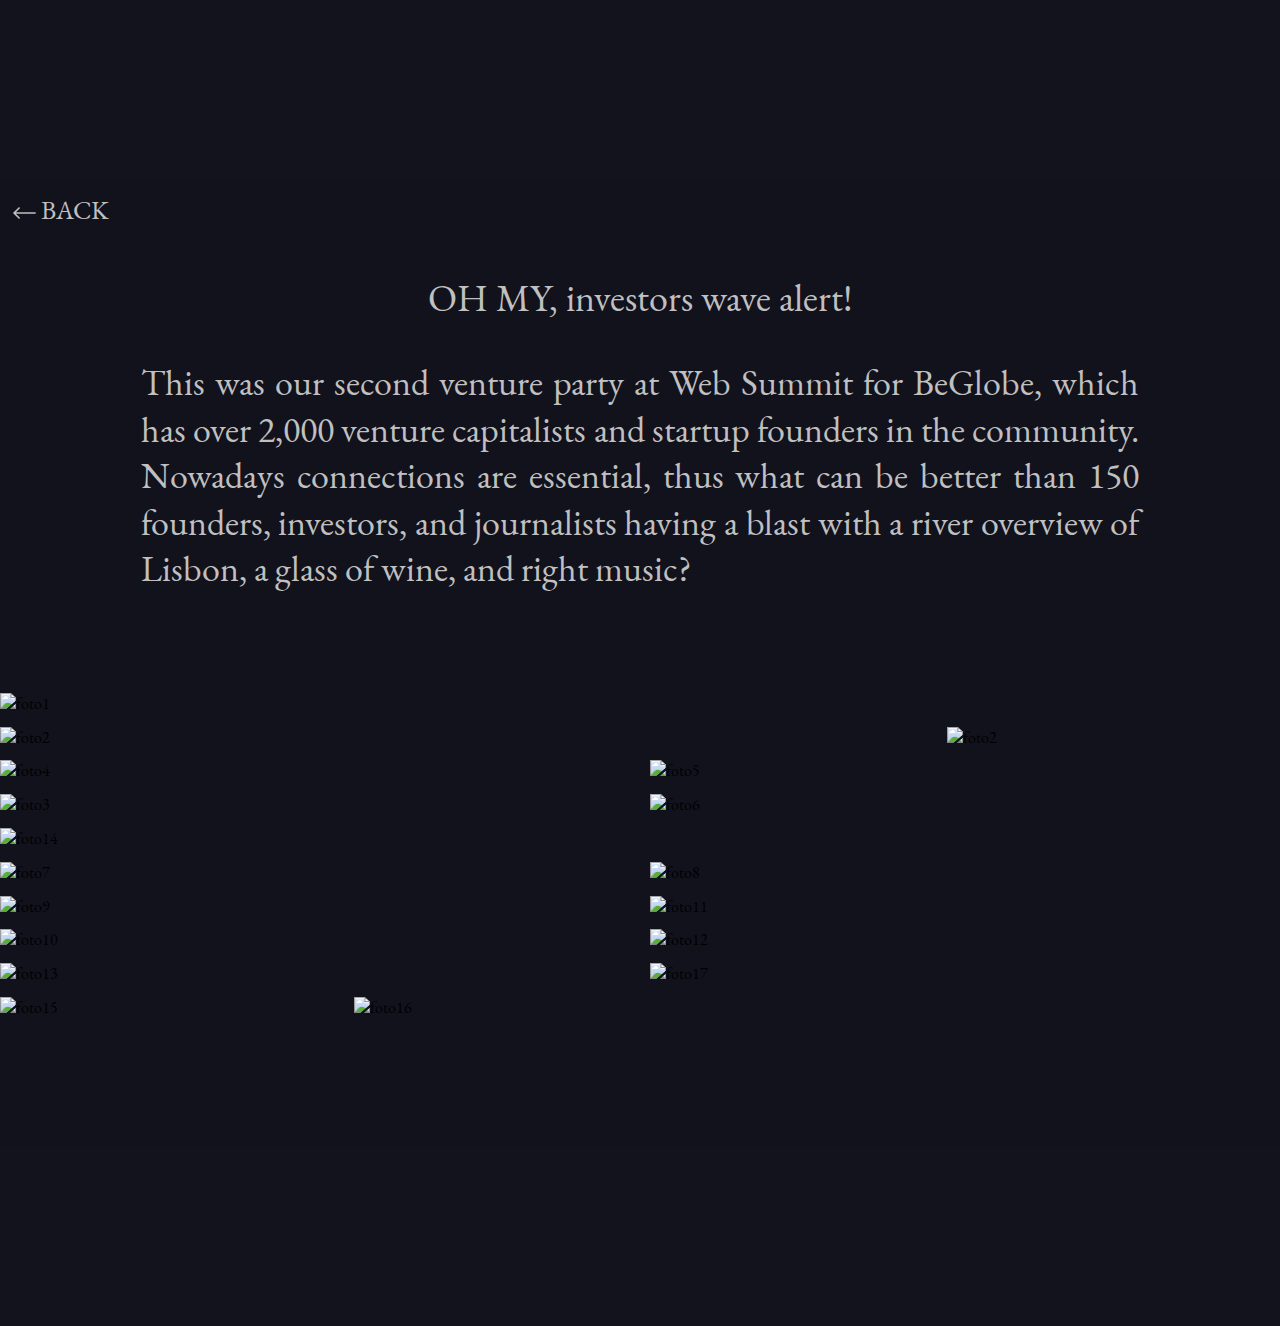
==== be_globe_party/index.html @ 2ee6080d "Beglobe page" ====
<!DOCTYPE html>
<html lang="en">

<head>
    <meta charset="UTF-8">
    <meta http-equiv="X-UA-Compatible" content="IE=edge">
    <meta name="viewport" content="width=device-width, initial-scale=1.0">
    <link rel="stylesheet" href="../assets/styles/normalize.css">
    <link rel="stylesheet" href="../assets/styles/index.css">
    <title>Be Globe Yacht Party</title>
</head>

<body class="beglobe__page">
    <header class="header">
    </header>
    <div class="arrow-back">
        <a class="arrow-back__link" href="../index.html">
            <img class="arrow-back__pic" src="/assets/images/arrow_back.svg" alt="arrowBack"> BACK</a>
    </div>
    <div class="beglobe__text">
        <p class="beglobe__heading">
            OH MY, investors wave alert!
        </p>
        <p class="beglobe__desc">
            This was our second venture party at Web Summit for BeGlobe, which has over 2,000 venture capitalists and
            startup founders in the community. Nowadays connections are essential, thus what can be better than 150
            founders, investors, and journalists having a blast with a river overview of Lisbon, a glass of wine, and
            right music?

        </p>
    </div>

    <div class="beglobe-images">
        <figure class="beglobe-images__one"> <img src="/assets/images/be_globe/2546.jpg" alt="foto1"> </figure>
        <figure class="beglobe-images__nineteen"> <img src="/assets/images/be_globe/2551.jpg" alt=" foto2"> </figure>
        <figure class="beglobe-images__two"> <img src="/assets/images/be_globe/2565.jpg" alt="foto2"> </figure>
        <figure class="beglobe-images__four"><img src="/assets/images/be_globe/2582.jpg" alt="foto4"></figure>
        <figure class="beglobe-images__five"><img src="/assets/images/be_globe/2583.jpg" alt="foto5"></figure>
        <figure class="beglobe-images__three"><img src="/assets/images/be_globe/2567.jpg" alt="foto3"></figure>
        <figure class="beglobe-images__six"><img src="/assets/images/be_globe/2589.jpg" alt="foto6"></figure>
        <figure class="beglobe-images__fourteen"><img src="/assets/images/be_globe/2784.jpg" alt="foto14"></figure>
        <figure class="beglobe-images__seven"><img src="/assets/images/be_globe/2611.jpg" alt="foto7"></figure>
        <figure class="beglobe-images__eight"><img src="/assets/images/be_globe/2696.jpg" alt="foto8"></figure>
        <figure class="beglobe-images__nine"><img src="/assets/images/be_globe/2703.jpg" alt="foto9"></figure>
        <figure class="beglobe-images__eleven"><img src="/assets/images/be_globe/2716.jpg" alt="foto11"></figure>
        <figure class="beglobe-images__ten"><img src="/assets/images/be_globe/2711.jpg" alt="foto10"></figure>
        <figure class="beglobe-images__twelve"><img src="/assets/images/be_globe/2745.jpg" alt="foto12"></figure>
        <figure class="beglobe-images__thirteen"><img src="/assets/images/be_globe/2755.jpg" alt="foto13"></figure>
        <figure class="beglobe-images__seventeen"><img src="/assets/images/be_globe/2879.jpg" alt="foto17"></figure>
        <figure class="beglobe-images__fifteen"><img src="/assets/images/be_globe/2789.jpg" alt="foto15"></figure>
        <figure class="beglobe-images__sixteen"><img src="/assets/images/be_globe/2812.jpg" alt="foto16"></figure>
    </div>
    <footer class="footer">
    </footer>
</body>

</html>
---- assets/styles/index.css ----
@charset "UTF-8";
@font-face {
  font-family: "EB Garamond";
  src: url("../fonts/EBGaramond-Regular.woff2"), url("../fonts/EBGaramond-Regular.woff");
  font-weight: 400;
  font-style: normal;
  font-display: swap;
}
@font-face {
  font-family: "EB Garamond";
  src: url("../fonts/EBGaramond-Medium.woff2"), url("../fonts/EBGaramond-Medium.woff");
  font-weight: 500;
  font-style: normal;
  font-display: swap;
}
@font-face {
  font-family: "EB Garamond";
  src: url("../fonts/EBGaramond-Bold.woff2"), url("../fonts/EBGaramond-Bold.woff");
  font-weight: 700;
  font-style: normal;
  font-display: swap;
}
@font-face {
  font-family: "EB Garamond";
  src: url("../fonts/EBGaramond-SemiBold.woff2"), url("../fonts/EBGaramond-SemiBold.woff");
  font-weight: 600;
  font-style: normal;
  font-display: swap;
}
@font-face {
  font-family: "PF Garamond Text";
  src: url("../fonts/PFGaramondTextLight.woff2"), url("../fonts/PFGaramondTextLight.woff");
  font-weight: 300;
  font-style: normal;
  font-display: swap;
}
.page {
  margin: 0;
  padding: 0;
  max-width: 100%;
}

* {
  font-family: "EB Garamond";
}

html {
  scroll-behavior: smooth;
}

.header {
  position: relative;
  max-width: 100%;
  height: 20vh;
  display: flex;
  justify-content: space-between;
  align-items: center;
  background: #13131E;
  padding: 0 15px;
  transition: 0.3s;
}

.logo a {
  display: block;
}

.logo a img {
  display: block;
  width: 75%;
  height: 95%;
}

.menu {
  display: flex;
  justify-content: center;
  flex-direction: rcw;
  align-items: center;
  z-index: 3;
  transition: 0.5s;
}

.menu li {
  list-style-type: none;
}

.menu li a {
  color: #C0C0C0;
  text-decoration: none;
  display: block;
  padding: 1px 25px;
  font-size: 3vw;
  background: linear-gradient(#C0C0C0 0 0) 0 100%/var(--t, 0) 2px no-repeat;
  transition: 0.5s;
}

.menu li a:hover {
  --t: 100%;
}

.hamburger {
  position: relative;
  width: 30px;
  height: 4px;
  background: #C0C0C0;
  cursor: pointer;
  z-index: 8;
  transition: 0.3s;
}

.hamburger:before,
.hamburger:after {
  content: "";
  position: absolute;
  height: 4px;
  right: 0;
  background: #C0C0C0;
  transition: 0.3s;
}

.hamburger:before {
  top: -10px;
  width: 20px;
}

.hamburger:after {
  top: 10px;
  width: 20px;
}

.toggle-menu {
  position: absolute;
  width: 30%;
  height: 10vh;
  z-index: 9;
  cursor: pointer;
  opacity: 1;
}

.hamburger,
.toggle-menu {
  display: none;
  /*убрали гамбургер*/
}

.navigation input:checked ~ .hamburger {
  background: transparent;
}

.navigation input:checked ~ .hamburger:before {
  top: 0;
  transform: rotate(-45deg);
  width: 30px; /*размер крестика*/
}

.navigation input:checked ~ .hamburger:after {
  top: 0;
  transform: rotate(45deg);
  width: 30px; /*размер крестика*/
}

.navigation input:checked ~ .menu {
  right: 0;
}

@media screen and (max-width: 1200px) {
  .hamburger,
  .toggle-menu {
    display: block;
    /*убрали гамбургер*/
  }
  .header {
    padding: 10px 30px;
  }
  .logo a img {
    display: block;
    width: 60%;
    height: 80%;
  }
  .menu {
    flex-direction: column;
    position: fixed;
    top: 10vh;
    right: -500px;
    top: 0px; /*опускаем подложку меню вниз на высоту хедера*/
    background: #13131E;
    width: 40%;
    height: 100vh;
  }
  .menu li {
    width: 100%;
  }
  .menu li a,
  .menu li a:hover {
    color: #C0C0C0;
    text-decoration: none;
    display: block;
    padding: 5px 25px;
    margin: 3vh;
    font-size: 4.5vw;
    background: linear-gradient(#C0C0C0 0 0) 0 100%/var(--t, 0) 2px no-repeat;
    transition: 0.3s;
  }
  .menu li a {
    color: #C0C0C0;
    text-decoration: none;
    display: block;
    padding: 1px 25px;
    font-size: 3vw;
    background: linear-gradient(#C0C0C0 0 0) 0 100%/var(--t, 0) 2px no-repeat;
    transition: 0.5s;
  }
  .menu li a:hover {
    --t: 100%;
  }
}
.content {
  background-color: #12121D;
  display: grid;
  grid-template-areas: "content__picture" "content__text";
  grid-template-columns: 50% 50%;
  grid-template-rows: 99%;
}

.content__text {
  color: #C0C0C0;
  text-align: center;
  padding-top: 10%;
  background-image: url(../images/backgroundlines.png);
  background-size: cover;
  background-repeat: no-repeat;
  padding: 0 9% 0 9%;
}

.photo_me {
  width: 100%;
}

.text-title {
  font-family: "PF Garamond Text";
  font-size: 3.5vw;
}

.text-desc {
  font-size: 2vw;
}

.text-desc_about-me_first {
  font-weight: 500;
}

.text-desc_about-me_third {
  font-weight: 700;
}

.text-desc_about-me_second {
  font-weight: 300;
}

@media screen and (min-width: 320px) and (max-width: 767px) {
  .content {
    background-color: #12121D;
    display: grid;
    grid-template-areas: "content__picture" "content__text";
    grid-template-columns: 100vw;
    grid-template-rows: repeat(2, 1fr);
  }
  .content__text {
    max-height: max-content;
  }
  .text-title {
    font-size: 10vw;
  }
  .text-desc_about-me {
    font-size: 4.2vw;
  }
  .text-title_about-me {
    margin-bottom: 7%;
  }
}
.gallery {
  background-color: black;
  text-align: center;
  width: 100%;
}

.gallery-content__title {
  color: #C0C0C0;
  font-style: normal;
  font-weight: 400;
  font-size: 3.5vw;
  line-height: 30%;
  margin: 0px;
  padding-top: 10%;
  padding-bottom: 6%;
}

.gallery-content {
  display: grid;
  width: 96%;
  height: 90%;
  margin-left: 10px;
  margin-right: 10px;
  gap: 10px;
  grid-template-columns: 35% 15% 15% 35%;
  grid-template-rows: 11% 7% 5% 6% 11% 16% 16% 15%;
}

.gallery-content__pic1 {
  grid-column: 1/2;
  grid-row: 1/2;
  width: 100%;
  height: 100%;
}

.gallery-content__pic2 {
  grid-column: 2/5;
  grid-row: 1/3;
  width: 100%;
  height: 100%;
}

.gallery-content__pic3 {
  grid-column: 1/2;
  grid-row: 2/5;
  width: 100%;
  height: 100%;
}

.gallery-content__pic4 {
  grid-column: 2/5;
  grid-row: 3/6;
  width: 100%;
  height: 100%;
}

.gallery-content__pic5 {
  grid-column: 1/2;
  grid-row: 5/6;
  width: 100%;
  height: 100%;
}

.gallery-content__pic6 {
  grid-column: 1/3;
  grid-row: 6/7;
  width: 100%;
  height: 100%;
}

.gallery-content__pic7 {
  grid-column: 3/5;
  grid-row: 6/7;
  width: 100%;
  height: 100%;
}

.gallery-content__pic8 {
  grid-column: 1/5;
  grid-row: 7/8;
  width: 100%;
  height: 100%;
}

.gallery-content__pic9 {
  grid-column: 1/2;
  grid-row: 8/9;
  width: 100%;
  height: 100%;
}

.gallery-content__pic10 {
  grid-column: 2/4;
  grid-row: 8/9;
  width: 100%;
  height: 100%;
}

.gallery-content__pic11 {
  grid-column: 4/5;
  grid-row: 8/9;
  width: 100%;
  height: 100%;
}

@media screen and (min-width: 320px) and (max-width: 767px) {
  .gallery-content {
    display: grid;
    grid-template-columns: 1fr;
    grid-template-rows: repeat(11, 0.5fr);
  }
  .gallery-content__pic1 {
    grid-column: 1/2;
    grid-row: 1/2;
    width: 100%;
    height: 50%;
  }
  .gallery-content__pic2 {
    grid-column: 1/2;
    grid-row: 2/3;
    width: 100%;
    height: 50%;
  }
  .gallery-content__pic3 {
    grid-column: 1/2;
    grid-row: 3/4;
    width: 100%;
    height: 50%;
  }
  .gallery-content__pic4 {
    grid-column: 1/2;
    grid-row: 4/5;
    width: 100%;
    height: 60%;
  }
  .gallery-content__pic5 {
    grid-column: 1/2;
    grid-row: 5/6;
    width: 100%;
    height: 50%;
  }
  .gallery-content__pic6 {
    grid-column: 1/2;
    grid-row: 6/7;
    width: 100%;
    height: 50%;
  }
  .gallery-content__pic7 {
    grid-column: 1/2;
    grid-row: 8/9;
    width: 100%;
    height: 50%;
  }
  .gallery-content__pic8 {
    grid-column: 1/2;
    grid-row: 9/10;
    width: 100%;
    height: 70%;
  }
  .gallery-content__pic9 {
    grid-column: 1/2;
    grid-row: 10/11;
    width: 100%;
    height: 50%;
  }
  .gallery-content__pic10 {
    grid-column: 1/2;
    grid-row: 11/12;
    width: 100%;
    height: 50%;
  }
  .gallery-content__pic11 {
    grid-column: 1/2;
    grid-row: 12/13;
    width: 100%;
    height: 50%;
  }
}
.reviews {
  display: grid;
  grid-template-rows: 0.1fr 0.7fr 0.1fr;
  background-color: #0C0C16;
  background-size: cover;
}

.reviews__title {
  display: grid;
  text-align: center;
  font-family: "Garamond";
  font-style: normal;
  font-weight: 400;
  font-size: 75px;
  line-height: 84px;
  color: #C0C0C0;
  justify-content: center;
  position: relative;
  padding: 15px;
  max-width: 100%;
  background-size: cover;
}

.reviews__title:after {
  content: " ";
  background: #C0C0C0;
  width: 80%;
  height: 1px;
  bottom: 15px;
  position: absolute;
  margin-left: 10%;
  margin-right: 10%;
  margin-top: 1.5em;
}

.reviews__image {
  background-image: url(/assets/images/m-0081.png);
  background-repeat: no-repeat;
  background-size: cover;
  max-width: 100%;
  background-position: center center;
}

.reviews__brands {
  display: grid;
  grid-template-columns: repeat(auto-fit, minmax(390px, 1fr));
  grid-gap: 30px;
  font-family: "Garamond";
  font-style: normal;
  font-weight: 400;
  font-size: 30px;
  line-height: 35px;
  color: #0C0C16;
  padding: 20px;
  align-items: stretch;
  max-width: 100%;
  object-fit: cover;
  justify-content: space-around;
  position: relative;
  top: -90px;
  padding-bottom: 0;
}

.brand-one {
  background-color: rgba(226, 226, 226, 0.85);
  border-radius: 40px;
  padding: 15px;
  opacity: 0.7;
  display: grid;
  grid-template-rows: 0.1fr 0.3fr;
  text-align: justify;
}

.brand-two {
  background-color: rgba(226, 226, 226, 0.85);
  border-radius: 40px;
  padding: 15px;
  opacity: 0.7;
  display: grid;
  grid-template-rows: 0.1fr 0.3fr;
  text-align: justify;
}

.brand-three {
  background-color: rgba(226, 226, 226, 0.85);
  border-radius: 40px;
  padding: 15px;
  opacity: 0.7;
  display: grid;
  grid-template-rows: 0.1fr 0.3fr;
  text-align: justify;
}

.brand-four {
  background-color: rgba(226, 226, 226, 0.85);
  border-radius: 40px;
  padding: 15px;
  opacity: 0.7;
  display: grid;
  grid-template-rows: 0.1fr 0.3fr;
  text-align: justify;
}

.brand-five {
  background-color: rgba(226, 226, 226, 0.85);
  border-radius: 40px;
  padding: 15px;
  opacity: 0.7;
  display: grid;
  grid-template-rows: 0.1fr 0.3fr;
  text-align: justify;
}

.brand-six {
  background-color: rgba(226, 226, 226, 0.85);
  border-radius: 40px;
  padding: 15px;
  opacity: 0.7;
  display: grid;
  grid-template-rows: 0.1fr 0.3fr;
  text-align: justify;
}

.brand-one__image,
.brand-two__image,
.brand-three__image,
.brand-four__image,
.brand-five__image,
.brand-six__image {
  display: grid;
  justify-content: center;
}

.brand-two__image {
  padding-bottom: 25px;
}

.brand-three__image,
.brand-four__image,
.brand-six__image {
  padding: 30px;
}

.brand-five__image {
  padding: 25px;
  font-family: "EB Garamond";
  color: #0C0C16;
  font-size: 40px;
}

@media screen and (min-width: 320px) and (max-width: 767px) {
  .reviews {
    display: grid;
    grid-template-columns: auto;
    grid-template-rows: 1fr 8fr;
    background-color: #0D0E1A;
    background-size: cover;
  }
  .reviews__image {
    display: none;
  }
  .reviews__title {
    display: grid;
    text-align: center;
    font-family: "Garamond";
    font-style: normal;
    font-weight: 400;
    font-size: 40px;
    line-height: 30px;
    color: #C0C0C0;
    justify-content: center;
  }
  .reviews__title:after {
    display: none;
  }
  .reviews__brands {
    display: grid;
    grid-template-columns: repeat(auto-fit, auto);
    grid-gap: 20px;
    font-family: "Garamond";
    font-style: normal;
    font-weight: 400;
    font-size: 20px;
    line-height: 30px;
    color: #000000;
  }
  .brand-five__image {
    padding: 25px;
    font-family: "EB Garamond";
    color: #0C0C16;
    font-size: 25px;
  }
}
.contacts {
  background: url("../images/contacts_fon.png");
  background-size: cover;
  background-repeat: no-repeat;
  display: flex;
  flex-direction: column;
  color: #C0C0C0;
  font-size: 2vw;
  text-align: center;
  padding: 2%;
  height: 30%;
}

.contacts_text p1 {
  font-family: "PF Garamond Text";
  font-size: 4vw;
  color: #f7f0f0;
}

.contacts_text p2 {
  font-family: "PF Garamond Text";
  font-size: 2vw;
  color: #f7f0f0;
  padding: 10 10% 10 10%;
}

.contacts_social_link img {
  width: 35px;
  height: 35px;
  color: #f7f0f0;
  margin: 1%;
}

@media screen and (min-width: 320px) and (max-width: 767px) {
  .content {
    background: url("../images/contacts_fon.png");
    background-size: cover;
    background-repeat: no-repeat;
    display: flex;
    flex-direction: column;
    color: #C0C0C0;
    font-size: 2vw;
    text-align: center;
    padding-top: 1%;
  }
  .content__text {
    max-height: max-content;
  }
  .contacts_text p1 {
    font-family: "PF Garamond Text";
    font-size: 4vw;
    color: #f7f0f0;
  }
  .contacts_text p2 {
    font-family: "PF Garamond Text";
    font-size: 2vw;
    color: #f7f0f0;
    padding: 10 10% 10 10%;
  }
}
html {
  scroll-behavior: smooth;
}

.footer {
  position: relative;
  max-width: 100vw;
  height: 20vh;
  background-color: #13131E;
  display: flex;
  flex-direction: row;
  align-items: center;
  justify-content: space-between;
}

.logo_footer img {
  display: flex;
  width: 75%;
  height: 95%;
}

.back_to_top img {
  display: flex;
  width: 75%;
  height: 95%;
}

.back_to_top a span {
  cursor: pointer;
}

.page-private-investor-club {
  margin: 0;
  padding: 0;
  max-width: 100%;
  background-color: #12121D;
}

.gallery-private-investor-club__item {
  margin: 0;
  padding: 0;
}

.gallery-private-investor-club__img {
  width: 100%;
  height: 100%;
  object-fit: cover;
}

.gallery-private-investor-club {
  display: grid;
  grid-template-columns: repeat(8, 1fr);
  grid-template-rows: repeat(35, 10vw);
  grid-gap: 0.6vw;
}

.gallery-private-investor-club__item--1 {
  grid-column: 1/span 4;
  grid-row: 1/span 3;
}

.gallery-private-investor-club__item--2 {
  grid-column: 5/span 4;
  grid-row: 1/span 3;
}

.gallery-private-investor-club__item--3 {
  grid-column: 1/span 3;
  grid-row: 4/span 3;
}

.gallery-private-investor-club__item--4 {
  grid-column: 4/span 5;
  grid-row: 4/span 3;
}

.gallery-private-investor-club__item--5 {
  grid-column: 1/span 5;
  grid-row: 7/span 3;
}

.gallery-private-investor-club__item--6 {
  grid-column: 6/span 3;
  grid-row: 7/span 3;
}

.gallery-private-investor-club__item--7 {
  grid-column: 1/span 6;
  grid-row: 10/span 3;
}

.gallery-private-investor-club__item--8 {
  grid-column: 7/span 2;
  grid-row: 10/span 3;
}

.gallery-private-investor-club__item--9 {
  grid-column: 1/span 3;
  grid-row: 13/span 3;
}

.gallery-private-investor-club__item--10 {
  grid-column: 4/span 5;
  grid-row: 13/span 3;
}

.gallery-private-investor-club__item--11 {
  grid-column: 1/span 5;
  grid-row: 16/span 3;
}

.gallery-private-investor-club__item--12 {
  grid-column: 6/span 3;
  grid-row: 16/span 6;
}

.gallery-private-investor-club__item--13 {
  grid-column: 1/span 5;
  grid-row: 19/span 3;
}

.gallery-private-investor-club__item--14 {
  grid-column: 1/span 3;
  grid-row: 22/span 6;
}

.gallery-private-investor-club__item--15 {
  grid-column: 4/span 5;
  grid-row: 22/span 3;
}

.gallery-private-investor-club__item--16 {
  grid-column: 4/span 5;
  grid-row: 25/span 3;
}

.gallery-private-investor-club__item--17 {
  grid-column: 1/span 2;
  grid-row: 28/span 5;
}

.gallery-private-investor-club__item--18 {
  grid-column: 3/span 2;
  grid-row: 28/span 5;
}

.gallery-private-investor-club__item--19 {
  grid-column: 3/span 2;
  grid-row: 28/span 5;
}

.gallery-private-investor-club__item--20 {
  grid-column: 3/span 2;
  grid-row: 28/span 5;
}

.gallery-private-investor-club__item--21 {
  grid-column: 3/span 2;
  grid-row: 28/span 5;
}

.gallery-private-investor-club__item--22 {
  grid-column: 3/span 2;
  grid-row: 28/span 5;
}

.gallery-private-investor-club__item--23 {
  grid-column: 3/span 2;
  grid-row: 28/span 5;
}

.gallery-private-investor-club__item--24 {
  grid-column: 3/span 2;
  grid-row: 28/span 5;
}

.gallery-private-investor-club__item--25 {
  grid-column: 3/span 2;
  grid-row: 28/span 5;
}

.page-private-investor-club__text {
  font-family: "EB Garamond";
  font-size: 3vw;
  text-align: center;
  color: #C0C0C0;
}

.page-private-investor-club_first {
  font-size: 2.8vw;
  padding: 0 11% 0 11%;
}

.page-private-investor-club__desc_last {
  font-size: 2.8vw;
  padding: 0 11% 5% 11%;
  line-height: 130%;
}

@media screen and (min-width: 320px) and (max-width: 600px) {
  .gallery-private-investor-club {
    display: grid;
    grid-template-columns: 100vw;
    grid-template-rows: repeat(21, auto);
    grid-gap: 0.8vw;
  }
  .gallery-private-investor-club__item {
    grid-column: 1/auto;
    grid-row: auto;
  }
  .arrow-back__link {
    font-size: 2vw;
  }
  .page-private-investor-club__desc {
    font-size: 4.5vw;
    line-height: 140%;
  }
  .page-private-investor-club__text {
    font-size: 5.5vw;
  }
}
.page-alphamundi {
  margin: 0;
  padding: 0;
  max-width: 100%;
  background-color: #12121D;
}

.gallery-alphamundi__item {
  margin: 0;
  padding: 0;
}

.gallery-alphamundi__img {
  width: 100%;
  height: 100%;
  object-fit: cover;
}

.gallery-alphamundi {
  display: grid;
  grid-template-columns: repeat(8, 1fr);
  grid-template-rows: repeat(30, 10vw);
  grid-gap: 0.6vw;
}

.gallery-alphamundi__item--1 {
  grid-column: 1/span 8;
  grid-row: 1/span 3;
}

.gallery-alphamundi__item--2 {
  grid-column: 1/span 4;
  grid-row: 4/span 4;
}

.gallery-alphamundi__item--3 {
  grid-column: 5/span 4;
  grid-row: 4/span 4;
}

.gallery-alphamundi__item--4 {
  grid-column: 1/span 5;
  grid-row: 8/span 3;
}

.gallery-alphamundi__item--5 {
  grid-column: 6/span 3;
  grid-row: 8/span 3;
}

.gallery-alphamundi__item--6 {
  grid-column: 1/span 4;
  grid-row: 11/span 4;
}

.gallery-alphamundi__item--7 {
  grid-column: 5/span 4;
  grid-row: 11/span 4;
}

.gallery-alphamundi__item--8 {
  grid-column: 1/span 5;
  grid-row: 15/span 3;
}

.gallery-alphamundi__item--9 {
  grid-column: 6/span 3;
  grid-row: 15/span 3;
}

.gallery-alphamundi__item--10 {
  grid-column: 1/span 4;
  grid-row: 18/span 3;
}

.gallery-alphamundi__item--11 {
  grid-column: 5/span 4;
  grid-row: 18/span 3;
}

.gallery-alphamundi__item--12 {
  grid-column: 1/span 4;
  grid-row: 21/span 3;
}

.gallery-alphamundi__item--13 {
  grid-column: 5/span 4;
  grid-row: 21/span 3;
}

.gallery-alphamundi__item--14 {
  grid-column: 1/span 4;
  grid-row: 24/span 3;
}

.gallery-alphamundi__item--15 {
  grid-column: 5/span 4;
  grid-row: 24/span 3;
}

.gallery-alphamundi__item--16 {
  grid-column: 1/span 8;
  grid-row: 27/span 4;
}

.gallery-alphamundi__text {
  font-family: "EB Garamond";
  font-size: 3vw;
  text-align: center;
  color: #C0C0C0;
}

.gallery-alphamundi__desc_first {
  font-size: 2.8vw;
  padding: 0 11% 0 11%;
}

.gallery-alphamundi__desc_last {
  font-size: 2.8vw;
  padding: 0 11% 5% 11%;
  line-height: 130%;
}

@media screen and (min-width: 320px) and (max-width: 480px) {
  .gallery-alphamundi {
    display: grid;
    grid-template-columns: 100%;
    grid-template-rows: repeat(16, auto);
    grid-gap: 0.8vw;
  }
  .gallery-alphamundi__item {
    grid-column: 1/auto;
    grid-row: auto;
  }
  .arrow-back__link {
    font-size: 2vw;
  }
  .gallery-alphamundi__desc {
    font-size: 4.5vw;
    line-height: 140%;
  }
  .gallery-alphamundi__text {
    font-size: 5.5vw;
  }
}
.beglobe__page {
  margin: 0;
  padding: 0;
  max-width: 100%;
  background-color: #12121D;
}

.arrow-back {
  padding: 1% 0 0.5% 1%;
}

.arrow-back__link {
  text-decoration: none;
  color: #C0C0C0;
  cursor: pointer;
  font-size: 2vw;
}
.arrow-back__link:hover {
  color: #F5F5F5;
}

.arrow-back__pic {
  width: 1.8%;
}

.gallery-incentive-dinner__item {
  margin: 0;
  padding: 0;
}

img {
  width: 100%;
  height: 100%;
  object-fit: cover;
}

.beglobe-images {
  display: grid;
  grid-template-columns: repeat(4, auto);
  grid-template-rows: repeat(20, auto);
  grid-gap: 1vw;
}

.beglobe-images__one {
  object-fit: cover;
  grid-column: 1/span 4;
  grid-row: 1/2;
  margin: 0;
  padding: 0;
}

.beglobe-images__nineteen {
  object-fit: cover;
  grid-column: 1/span 3;
  grid-row: 2/3;
  margin: 0;
  padding: 0;
}

.beglobe-images__two {
  object-fit: cover;
  grid-column: 4;
  grid-row: 2/3;
  margin: 0;
  padding: 0;
}

.beglobe-images__four {
  object-fit: cover;
  grid-column: 1/span 2;
  grid-row: 3/4;
  margin: 0;
  padding: 0;
}

.beglobe-images__five {
  object-fit: cover;
  grid-column: 3/span 2;
  margin: 0;
  padding: 0;
}

.beglobe-images__three {
  object-fit: cover;
  grid-column: 1/span 2;
  margin: 0;
  padding: 0;
}

.beglobe-images__six {
  object-fit: cover;
  grid-column: 3/span 2;
  margin: 0;
  padding: 0;
}

.beglobe-images__fourteen {
  object-fit: cover;
  grid-column: 1/span 4;
  margin: 0;
  padding: 0;
}

.beglobe-images__seven {
  object-fit: cover;
  grid-column: 1/span 2;
  margin: 0;
  padding: 0;
}

.beglobe-images__eight {
  object-fit: cover;
  grid-column: 3/span 2;
  margin: 0;
  padding: 0;
}

.beglobe-images__nine {
  object-fit: cover;
  grid-column: 1/span 2;
  margin: 0;
  padding: 0;
}

.beglobe-images__eleven {
  object-fit: cover;
  grid-column: 3/span 2;
  margin: 0;
  padding: 0;
}

.beglobe-images__ten {
  object-fit: cover;
  grid-column: 1/span 2;
  margin: 0;
  padding: 0;
}

.beglobe-images__twelve {
  object-fit: cover;
  grid-column: 3/span 2;
  margin: 0;
  padding: 0;
}

.beglobe-images__fifteen {
  object-fit: cover;
  margin: 0;
  padding: 0;
}

.beglobe-images__sixteen {
  object-fit: cover;
  grid-column: 2/span 3;
  margin: 0;
  padding: 0;
}

.beglobe-images__thirteen {
  object-fit: cover;
  grid-column: 1/span 2;
  margin: 0;
  padding: 0;
}

.beglobe-images__seventeen {
  object-fit: cover;
  grid-column: 3/span 2;
  margin: 0;
  padding: 0;
}

.beglobe__heading {
  font-family: "EB Garamond";
  font-size: 3vw;
  text-align: center;
  color: #C0C0C0;
}

.beglobe__desc {
  font-family: "EB Garamond";
  font-size: 2.8vw;
  padding: 0 11% 5% 11%;
  line-height: 130%;
  color: #C0C0C0;
  text-align: justify;
}

.page-cato {
  margin: 0;
  padding: 0;
  max-width: 100%;
  background-color: #12121D;
}

.gallery-cato__item {
  margin: 0;
  padding: 0;
}

.gallery-cato__img {
  width: 100%;
  height: 100%;
  object-fit: cover;
}

.gallery-cato {
  display: grid;
  grid-template-columns: repeat(8, 1fr);
  grid-template-rows: repeat(34, 10vw);
  grid-gap: 0.6vw;
}

.gallery-cato__item--1 {
  grid-column: 1/span 4;
  grid-row: 1/span 4;
}

.gallery-cato__item--2 {
  grid-column: 5/span 4;
  grid-row: 1/span 4;
}

.gallery-cato__item--3 {
  grid-column: 1/span 3;
  grid-row: 5/span 5;
}

.gallery-cato__item--4 {
  grid-column: 4/span 5;
  grid-row: 5/span 4;
}

.gallery-cato__item--5 {
  grid-column: 1/span 3;
  grid-row: 10/span 4;
}

.gallery-cato__item--6 {
  grid-column: 4/span 5;
  grid-row: 9/span 4;
}

.gallery-cato__item--7 {
  grid-column: 1/span 3;
  grid-row: 14/span 5;
}

.gallery-cato__item--8 {
  grid-column: 4/span 5;
  grid-row: 13/span 4;
}

.gallery-cato__item--9 {
  grid-column: 4/span 5;
  grid-row: 17/span 3;
}

.gallery-cato__item--10 {
  grid-column: 1/span 3;
  grid-row: 19/span 4;
}

.gallery-cato__item--11 {
  grid-column: 4/span 5;
  grid-row: 20/span 3;
}

.gallery-cato__item--12 {
  grid-column: 1/span 8;
  grid-row: 23/span 3;
}

.gallery-cato__item--13 {
  grid-column: 1/span 5;
  grid-row: 26/span 5;
}

.gallery-cato__item--14 {
  grid-column: 6/span 3;
  grid-row: 26/span 5;
}

.gallery-cato__item--15 {
  grid-column: 1/span 3;
  grid-row: 31/span 4;
}

.gallery-cato__item--16 {
  grid-column: 4/span 5;
  grid-row: 31/span 4;
}

.gallery-cato__text {
  font-family: "EB Garamond";
  font-size: 3vw;
  text-align: center;
  color: #C0C0C0;
}

.gallery-cato__desc_first {
  font-size: 2.8vw;
  padding: 0 11% 0 11%;
}

.gallery-cato__desc_last {
  font-size: 2.8vw;
  padding: 0 11% 5% 11%;
  line-height: 130%;
}

@media screen and (min-width: 320px) and (max-width: 480px) {
  .gallery-cato {
    display: grid;
    grid-template-columns: 100%;
    grid-template-rows: repeat(16, auto);
    grid-gap: 0.8vw;
  }
  .gallery-cato__item {
    grid-column: 1/auto;
    grid-row: auto;
  }
  .arrow-back__link {
    font-size: 2vw;
  }
  .gallery-cato__desc {
    font-size: 4.5vw;
    line-height: 140%;
  }
  .gallery-cato__text {
    font-size: 5.5vw;
  }
}
.page-changer-club {
  margin: 0;
  padding: 0;
  max-width: 100%;
  background-color: #12121D;
}

.gallery-changer-club__item {
  margin: 0;
  padding: 0;
}

.gallery-changer-club__img {
  width: 100%;
  height: 100%;
  object-fit: cover;
}

.gallery-changer-club {
  display: grid;
  grid-template-columns: repeat(8, 1fr);
  grid-template-rows: repeat(38, 10vw);
  grid-gap: 0.6vw;
}

.gallery-changer-club__item--1 {
  grid-column: 1/span 5;
  grid-row: 1/span 5;
}

.gallery-changer-club__item--2 {
  grid-column: 6/span 3;
  grid-row: 1/span 5;
}

.gallery-changer-club__item--3 {
  grid-column: 1/span 3;
  grid-row: 6/span 3;
}

.gallery-changer-club__item--4 {
  grid-column: 4/span 5;
  grid-row: 6/span 3;
}

.gallery-changer-club__item--5 {
  grid-column: 1/span 4;
  grid-row: 9/span 3;
}

.gallery-changer-club__item--6 {
  grid-column: 5/span 4;
  grid-row: 9/span 3;
}

.gallery-changer-club__item--7 {
  grid-column: 1/span 3;
  grid-row: 12/span 3;
}

.gallery-changer-club__item--8 {
  grid-column: 4/span 5;
  grid-row: 12/span 3;
}

.gallery-changer-club__item--9 {
  grid-column: 1/span 5;
  grid-row: 15/span 3;
}

.gallery-changer-club__item--10 {
  grid-column: 6/span 3;
  grid-row: 15/span 3;
}

.gallery-changer-club__item--11 {
  grid-column: 1/span 5;
  grid-row: 18/span 3;
}

.gallery-changer-club__item--12 {
  grid-column: 6/span 3;
  grid-row: 18/span 3;
}

.gallery-changer-club__item--13 {
  grid-column: 1/span 3;
  grid-row: 21/span 3;
}

.gallery-changer-club__item--14 {
  grid-column: 4/span 5;
  grid-row: 21/span 3;
}

.gallery-changer-club__item--15 {
  grid-column: 1/span 4;
  grid-row: 24/span 4;
}

.gallery-changer-club__item--16 {
  grid-column: 5/span 4;
  grid-row: 24/span 4;
}

.gallery-changer-club__item--17 {
  grid-column: 1/span 4;
  grid-row: 28/span 4;
}

.gallery-changer-club__item--18 {
  grid-column: 5/span 4;
  grid-row: 28/span 4;
}

.gallery-changer-club__item--19 {
  grid-column: 1/span 8;
  grid-row: 32/span 3;
}

.gallery-changer-club__item--20 {
  grid-column: 1/span 4;
  grid-row: 35/span 4;
}

.gallery-changer-club__item--21 {
  grid-column: 5/span 4;
  grid-row: 35/span 4;
}

.gallery-changer-club__text {
  font-family: "EB Garamond";
  font-size: 3vw;
  text-align: center;
  color: #C0C0C0;
}

.gallery-changer-club__desc_first {
  font-size: 2.8vw;
  padding: 0 11% 0 11%;
}

.gallery-changer-club__desc_last {
  font-size: 2.8vw;
  padding: 0 11% 5% 11%;
  line-height: 130%;
}

@media screen and (min-width: 320px) and (max-width: 480px) {
  .gallery-changer-club {
    display: grid;
    grid-template-columns: 100%;
    grid-template-rows: repeat(21, auto);
    grid-gap: 0.8vw;
  }
  .gallery-changer-club__item {
    grid-column: 1/auto;
    grid-row: auto;
  }
  .arrow-back__link {
    font-size: 2vw;
  }
  .gallery-changer-club__desc {
    font-size: 4.5vw;
    line-height: 140%;
  }
  .gallery-changer-club__text {
    font-size: 5.5vw;
  }
}
.page-deep-tech {
  margin: 0;
  padding: 0;
  max-width: 100%;
  background-color: #12121D;
}

.gallery-deep-tech__item {
  margin: 0;
  padding: 0;
}

.gallery-deep-tech__img {
  width: 100%;
  height: 100%;
  object-fit: cover;
}

.gallery-deep-tech {
  display: grid;
  grid-template-columns: repeat(8, 1fr);
  grid-template-rows: repeat(44, 10vw);
  grid-gap: 0.6vw;
}

.gallery-deep-tech__item--1 {
  grid-column: 1/span 5;
  grid-row: 1/span 4;
}

.gallery-deep-tech__item--2 {
  grid-column: 6/span 3;
  grid-row: 1/span 4;
}

.gallery-deep-tech__item--3 {
  grid-column: 1/span 3;
  grid-row: 5/span 4;
}

.gallery-deep-tech__item--4 {
  grid-column: 4/span 5;
  grid-row: 5/span 4;
}

.gallery-deep-tech__item--5 {
  grid-column: 1/span 8;
  grid-row: 9/span 4;
}

.gallery-deep-tech__item--6 {
  grid-column: 1/span 5;
  grid-row: 13/span 4;
}

.gallery-deep-tech__item--7 {
  grid-column: 6/span 3;
  grid-row: 13/span 4;
}

.gallery-deep-tech__item--8 {
  grid-column: 1/span 8;
  grid-row: 17/span 4;
}

.gallery-deep-tech__item--9 {
  grid-column: 1/span 3;
  grid-row: 21/span 5;
}

.gallery-deep-tech__item--10 {
  grid-column: 4/span 5;
  grid-row: 21/span 3;
}

.gallery-deep-tech__item--11 {
  grid-column: 4/span 5;
  grid-row: 24/span 3;
}

.gallery-deep-tech__item--12 {
  grid-column: 1/span 3;
  grid-row: 26/span 5;
}

.gallery-deep-tech__item--13 {
  grid-column: 4/span 2;
  grid-row: 27/span 5;
}

.gallery-deep-tech__item--14 {
  grid-column: 6/span 3;
  grid-row: 27/span 5;
}

.gallery-deep-tech__item--15 {
  grid-column: 1/span 3;
  grid-row: 31/span 5;
}

.gallery-deep-tech__item--16 {
  grid-column: 4/span 5;
  grid-row: 32/span 4;
}

.gallery-deep-tech__item--17 {
  grid-column: 1/span 2;
  grid-row: 36/span 5;
}

.gallery-deep-tech__item--18 {
  grid-column: 3/span 3;
  grid-row: 36/span 5;
}

.gallery-deep-tech__item--19 {
  grid-column: 6/span 3;
  grid-row: 36/span 5;
}

.gallery-deep-tech__item--20 {
  grid-column: 1/span 3;
  grid-row: 41/span 4;
}

.gallery-deep-tech__item--21 {
  grid-column: 4/span 2;
  grid-row: 41/span 4;
}

.gallery-deep-tech__item--22 {
  grid-column: 6/span 3;
  grid-row: 41/span 4;
}

.gallery-deep-tech__text {
  font-family: "EB Garamond";
  font-size: 3vw;
  text-align: center;
  color: #C0C0C0;
}

.gallery-deep-tech__desc_first {
  font-size: 2.8vw;
  padding: 0 11% 0 11%;
}

.gallery-deep-tech__desc_last {
  font-size: 2.8vw;
  padding: 0 11% 5% 11%;
  line-height: 130%;
}

@media screen and (min-width: 320px) and (max-width: 480px) {
  .gallery-deep-tech {
    display: grid;
    grid-template-columns: 100%;
    grid-template-rows: repeat(22, auto);
    grid-gap: 0.8vw;
  }
  .gallery-deep-tech__item {
    grid-column: 1/auto;
    grid-row: auto;
  }
  .arrow-back__link {
    font-size: 2vw;
  }
  .gallery-deep-tech__desc {
    font-size: 4.5vw;
    line-height: 140%;
  }
  .gallery-deep-tech__text {
    font-size: 5.5vw;
  }
}
.page-immunefi {
  margin: 0;
  padding: 0;
  max-width: 100%;
  background-color: #12121D;
}

.gallery-immunefi__item {
  margin: 0;
  padding: 0;
}

.gallery-immunefi__img {
  width: 100%;
  height: 100%;
  object-fit: cover;
}

.gallery-immunefi {
  display: grid;
  grid-template-columns: repeat(8, 1fr);
  grid-template-rows: repeat(44, 10vw);
  grid-gap: 0.6vw;
}

.gallery-immunefi__item--1 {
  grid-column: 1/span 5;
  grid-row: 1/span 4;
}

.gallery-immunefi__item--2 {
  grid-column: 6/span 3;
  grid-row: 1/span 4;
}

.gallery-immunefi__item--3 {
  grid-column: 1/span 3;
  grid-row: 5/span 4;
}

.gallery-immunefi__item--4 {
  grid-column: 4/span 5;
  grid-row: 5/span 4;
}

.gallery-immunefi__item--5 {
  grid-column: 1/span 8;
  grid-row: 9/span 4;
}

.gallery-immunefi__item--6 {
  grid-column: 1/span 5;
  grid-row: 13/span 4;
}

.gallery-immunefi__item--7 {
  grid-column: 6/span 3;
  grid-row: 13/span 4;
}

.gallery-immunefi__item--8 {
  grid-column: 1/span 8;
  grid-row: 17/span 4;
}

.gallery-immunefi__item--9 {
  grid-column: 1/span 3;
  grid-row: 21/span 5;
}

.gallery-immunefi__item--10 {
  grid-column: 4/span 5;
  grid-row: 21/span 3;
}

.gallery-immunefi__item--11 {
  grid-column: 4/span 5;
  grid-row: 24/span 3;
}

.gallery-immunefi__item--12 {
  grid-column: 1/span 3;
  grid-row: 26/span 5;
}

.gallery-immunefi__item--13 {
  grid-column: 4/span 2;
  grid-row: 27/span 5;
}

.gallery-immunefi__item--14 {
  grid-column: 6/span 3;
  grid-row: 27/span 5;
}

.gallery-immunefi__item--15 {
  grid-column: 1/span 3;
  grid-row: 31/span 5;
}

.gallery-immunefi__item--16 {
  grid-column: 4/span 5;
  grid-row: 32/span 4;
}

.gallery-immunefi__item--17 {
  grid-column: 1/span 2;
  grid-row: 36/span 5;
}

.gallery-immunefi__item--18 {
  grid-column: 3/span 3;
  grid-row: 36/span 5;
}

.gallery-immunefi__item--19 {
  grid-column: 6/span 3;
  grid-row: 36/span 5;
}

.gallery-immunefi__item--20 {
  grid-column: 1/span 3;
  grid-row: 41/span 4;
}

.gallery-immunefi__item--21 {
  grid-column: 4/span 2;
  grid-row: 41/span 4;
}

.gallery-immunefi__item--22 {
  grid-column: 6/span 3;
  grid-row: 41/span 4;
}

.gallery-immunefi__item--23 {
  grid-column: 6/span 3;
  grid-row: 41/span 4;
}

.gallery-immunefi__item--24 {
  grid-column: 6/span 3;
  grid-row: 41/span 4;
}

.gallery-immunefi__item--25 {
  grid-column: 6/span 3;
  grid-row: 41/span 4;
}

.gallery-immunefi__item--26 {
  grid-column: 6/span 3;
  grid-row: 41/span 4;
}

.gallery-immunefi__item--27 {
  grid-column: 6/span 3;
  grid-row: 41/span 4;
}

.gallery-immunefi__item--28 {
  grid-column: 6/span 3;
  grid-row: 41/span 4;
}

.gallery-immunefi__item--29 {
  grid-column: 6/span 3;
  grid-row: 41/span 4;
}

.gallery-immunefi__item--30 {
  grid-column: 6/span 3;
  grid-row: 41/span 4;
}

.gallery-immunefi__item--31 {
  grid-column: 6/span 3;
  grid-row: 41/span 4;
}

.gallery-immunefi__item--32 {
  grid-column: 6/span 3;
  grid-row: 41/span 4;
}

.gallery-immunefi__item--33 {
  grid-column: 6/span 3;
  grid-row: 41/span 4;
}

.gallery-immunefi__item--34 {
  grid-column: 6/span 3;
  grid-row: 41/span 4;
}

.gallery-immunefi__item--35 {
  grid-column: 6/span 3;
  grid-row: 41/span 4;
}

.gallery-immunefi__item--36 {
  grid-column: 6/span 3;
  grid-row: 41/span 4;
}

.gallery-immunefi__item--37 {
  grid-column: 6/span 3;
  grid-row: 41/span 4;
}

.gallery-immunefi__text {
  font-family: "EB Garamond";
  font-size: 3vw;
  text-align: center;
  color: #C0C0C0;
}

.gallery-immunefi__desc_first {
  font-size: 2.8vw;
  padding: 0 11% 0 11%;
}

.gallery-immunefi__desc_last {
  font-size: 2.8vw;
  padding: 0 11% 5% 11%;
  line-height: 130%;
}

@media screen and (min-width: 320px) and (max-width: 480px) {
  .gallery-immunefi {
    display: grid;
    grid-template-columns: 100%;
    grid-template-rows: repeat(37, auto);
    grid-gap: 0.8vw;
  }
  .gallery-immunefi__item {
    grid-column: 1/auto;
    grid-row: auto;
  }
  .arrow-back__link {
    font-size: 2vw;
  }
  .gallery-immunefi__desc {
    font-size: 4.5vw;
    line-height: 140%;
  }
  .gallery-immunefi__text {
    font-size: 5.5vw;
  }
}
.page-influ2 {
  margin: 0;
  padding: 0;
  max-width: 100%;
  background-color: #12121D;
}

.gallery-influ2__item {
  margin: 0;
  padding: 0;
}

.gallery-influ2__img {
  width: 100%;
  height: 100%;
  object-fit: cover;
}

.gallery-influ2 {
  display: grid;
  grid-template-columns: repeat(8, 1fr);
  grid-template-rows: repeat(41, 10vw);
  grid-gap: 0.6vw;
}

.gallery-influ2__item--1 {
  grid-column: 1/span 4;
  grid-row: 1/span 4;
}

.gallery-influ2__item--2 {
  grid-column: 5/span 4;
  grid-row: 1/span 4;
}

.gallery-influ2__item--3 {
  grid-column: 1/span 3;
  grid-row: 5/span 6;
}

.gallery-influ2__item--4 {
  grid-column: 4/span 5;
  grid-row: 5/span 3;
}

.gallery-influ2__item--5 {
  grid-column: 4/span 5;
  grid-row: 8/span 3;
}

.gallery-influ2__item--6 {
  grid-column: 1/span 5;
  grid-row: 11/span 3;
}

.gallery-influ2__item--7 {
  grid-column: 1/span 5;
  grid-row: 14/span 3;
}

.gallery-influ2__item--8 {
  grid-column: 6/span 3;
  grid-row: 11/span 5;
}

.gallery-influ2__item--9 {
  grid-column: 1/span 5;
  grid-row: 17/span 6;
}

.gallery-influ2__item--10 {
  grid-column: 6/span 3;
  grid-row: 16/span 5;
}

.gallery-influ2__item--11 {
  grid-column: 1/span 5;
  grid-row: 23/span 3;
}

.gallery-influ2__item--12 {
  grid-column: 6/span 3;
  grid-row: 21/span 5;
}

.gallery-influ2__item--13 {
  grid-column: 1/span 3;
  grid-row: 26/span 3;
}

.gallery-influ2__item--14 {
  grid-column: 4/span 2;
  grid-row: 26/span 3;
}

.gallery-influ2__item--15 {
  grid-column: 6/span 3;
  grid-row: 26/span 3;
}

.gallery-influ2__item--16 {
  grid-column: 1/span 5;
  grid-row: 29/span 3;
}

.gallery-influ2__item--17 {
  grid-column: 6/span 3;
  grid-row: 29/span 4;
}

.gallery-influ2__item--18 {
  grid-column: 1/span 5;
  grid-row: 32/span 5;
}

.gallery-influ2__item--19 {
  grid-column: 6/span 3;
  grid-row: 33/span 4;
}

.gallery-influ2__item--20 {
  grid-column: 1/span 3;
  grid-row: 37/span 5;
}

.gallery-influ2__item--21 {
  grid-column: 4/span 2;
  grid-row: 37/span 5;
}

.gallery-influ2__item--22 {
  grid-column: 6/span 3;
  grid-row: 37/span 5;
}

.gallery-influ2__text {
  font-family: "EB Garamond";
  font-size: 3vw;
  text-align: center;
  color: #C0C0C0;
}

.gallery-influ2__desc_first {
  font-size: 2.8vw;
  padding: 0 11% 0 11%;
}

.gallery-influ2__desc_last {
  font-size: 2.8vw;
  padding: 0 11% 5% 11%;
  line-height: 130%;
}

@media screen and (min-width: 320px) and (max-width: 480px) {
  .gallery-influ2 {
    display: grid;
    grid-template-columns: 100%;
    grid-template-rows: repeat(22, auto);
    grid-gap: 0.8vw;
  }
  .gallery-influ2__item {
    grid-column: 1/auto;
    grid-row: auto;
  }
  .arrow-back__link {
    font-size: 2vw;
  }
  .gallery-influ2__desc {
    font-size: 4.5vw;
    line-height: 140%;
  }
  .gallery-influ2__text {
    font-size: 5.5vw;
  }
}
.page-incentive-dinner {
  margin: 0;
  padding: 0;
  max-width: 100%;
  background-color: #12121D;
}

.gallery-incentive-dinner__item {
  margin: 0;
  padding: 0;
}

.gallery-incentive-dinner__img {
  width: 100%;
  height: 100%;
  object-fit: cover;
}

.gallery-incentive-dinner {
  display: grid;
  grid-template-columns: repeat(8, 1fr);
  grid-template-rows: repeat(35, 10vw);
  grid-gap: 0.6vw;
}

.gallery-incentive-dinner__item--1 {
  grid-column: 1/span 4;
  grid-row: 1/span 3;
}

.gallery-incentive-dinner__item--2 {
  grid-column: 5/span 4;
  grid-row: 1/span 3;
}

.gallery-incentive-dinner__item--3 {
  grid-column: 1/span 3;
  grid-row: 4/span 3;
}

.gallery-incentive-dinner__item--4 {
  grid-column: 4/span 5;
  grid-row: 4/span 3;
}

.gallery-incentive-dinner__item--5 {
  grid-column: 1/span 5;
  grid-row: 7/span 3;
}

.gallery-incentive-dinner__item--6 {
  grid-column: 6/span 3;
  grid-row: 7/span 3;
}

.gallery-incentive-dinner__item--7 {
  grid-column: 1/span 6;
  grid-row: 10/span 3;
}

.gallery-incentive-dinner__item--8 {
  grid-column: 7/span 2;
  grid-row: 10/span 3;
}

.gallery-incentive-dinner__item--9 {
  grid-column: 1/span 3;
  grid-row: 13/span 3;
}

.gallery-incentive-dinner__item--10 {
  grid-column: 4/span 5;
  grid-row: 13/span 3;
}

.gallery-incentive-dinner__item--11 {
  grid-column: 1/span 5;
  grid-row: 16/span 3;
}

.gallery-incentive-dinner__item--12 {
  grid-column: 6/span 3;
  grid-row: 16/span 6;
}

.gallery-incentive-dinner__item--13 {
  grid-column: 1/span 5;
  grid-row: 19/span 3;
}

.gallery-incentive-dinner__item--14 {
  grid-column: 1/span 3;
  grid-row: 22/span 6;
}

.gallery-incentive-dinner__item--15 {
  grid-column: 4/span 5;
  grid-row: 22/span 3;
}

.gallery-incentive-dinner__item--16 {
  grid-column: 4/span 5;
  grid-row: 25/span 3;
}

.gallery-incentive-dinner__item--17 {
  grid-column: 1/span 2;
  grid-row: 28/span 5;
}

.gallery-incentive-dinner__item--18 {
  grid-column: 3/span 2;
  grid-row: 28/span 5;
}

.gallery-incentive-dinner__item--19 {
  grid-column: 5/span 4;
  grid-row: 28/span 3;
}

.gallery-incentive-dinner__item--20 {
  grid-column: 1/span 4;
  grid-row: 33/span 3;
}

.gallery-incentive-dinner__item--21 {
  grid-column: 5/span 4;
  grid-row: 31/span 5;
}

.gallery-incentive-dinner__text {
  font-family: "EB Garamond";
  font-size: 3vw;
  text-align: center;
  color: #C0C0C0;
}

.gallery-incentive-dinner__desc_first {
  font-size: 2.8vw;
  padding: 0 11% 0 11%;
}

.gallery-incentive-dinner__desc_last {
  font-size: 2.8vw;
  padding: 0 11% 5% 11%;
  line-height: 130%;
}

@media screen and (min-width: 320px) and (max-width: 600px) {
  .gallery-incentive-dinner {
    display: grid;
    grid-template-columns: 100vw;
    grid-template-rows: repeat(21, auto);
    grid-gap: 0.8vw;
  }
  .gallery-incentive-dinner__item {
    grid-column: 1/auto;
    grid-row: auto;
  }
  .arrow-back__link {
    font-size: 2vw;
  }
  .gallery-incentive-dinner__desc {
    font-size: 4.5vw;
    line-height: 140%;
  }
  .gallery-incentive-dinner__text {
    font-size: 5.5vw;
  }
}
.page-soulcation {
  margin: 0;
  padding: 0;
  max-width: 100%;
  background-color: #12121D;
}

.gallery-soulcation__item {
  margin: 0;
  padding: 0;
}

.gallery-soulcation__img {
  width: 100%;
  height: 100%;
  object-fit: cover;
}

.gallery-soulcation {
  display: grid;
  grid-template-columns: repeat(8, 1fr);
  grid-template-rows: repeat(46, 10vw);
  grid-gap: 0.5vw;
}

.gallery-soulcation__item--1 {
  grid-column: 1/span 8;
  grid-row: 1/span 4;
}

.gallery-soulcation__item--2 {
  grid-column: 1/span 4;
  grid-row: 5/span 3;
}

.gallery-soulcation__item--3 {
  grid-column: 5/span 4;
  grid-row: 5/span 6;
}

.gallery-soulcation__item--4 {
  grid-column: 1/span 4;
  grid-row: 8/span 3;
}

.gallery-soulcation__item--5 {
  grid-column: 1/span 4;
  grid-row: 11/span 5;
}

.gallery-soulcation__item--6 {
  grid-column: 5/span 4;
  grid-row: 11/span 5;
}

.gallery-soulcation__item--7 {
  grid-column: 1/span 8;
  grid-row: 16/span 4;
}

.gallery-soulcation__item--8 {
  grid-column: 1/span 4;
  grid-row: 20/span 4;
}

.gallery-soulcation__item--9 {
  grid-column: 5/span 4;
  grid-row: 20/span 4;
}

.gallery-soulcation__item--10 {
  grid-column: 1/span 4;
  grid-row: 24/span 5;
}

.gallery-soulcation__item--11 {
  grid-column: 5/span 4;
  grid-row: 24/span 4;
}

.gallery-soulcation__item--12 {
  grid-column: 1/span 4;
  grid-row: 29/span 5;
}

.gallery-soulcation__item--13 {
  grid-column: 5/span 4;
  grid-row: 28/span 6;
}

.gallery-soulcation__item--14 {
  grid-column: 1/span 4;
  grid-row: 34/span 6;
}

.gallery-soulcation__item--15 {
  grid-column: 5/span 4;
  grid-row: 34/span 6;
}

.gallery-soulcation__item--16 {
  grid-column: 1/span 8;
  grid-row: 40/span 7;
}

.gallery-soulcation__text {
  font-family: "EB Garamond";
  font-size: 3vw;
  text-align: center;
  color: #C0C0C0;
}

.gallery-soulcation__desc_first {
  font-size: 2.8vw;
  padding: 0 11% 0 11%;
}

.gallery-soulcation__desc_last {
  font-size: 2.8vw;
  padding: 0 11% 5% 11%;
  line-height: 130%;
}

.arrow-back {
  padding: 1% 0 0.5% 1%;
}

.arrow-back__link {
  text-decoration: none;
  color: #C0C0C0;
  cursor: pointer;
  font-size: 2vw;
}
.arrow-back__link:hover {
  color: #F5F5F5;
}

.arrow-back__pic {
  width: 1.8%;
}

@media screen and (min-width: 320px) and (max-width: 480px) {
  .gallery-soulcation {
    display: grid;
    grid-template-columns: 100%;
    grid-template-rows: repeat(16, auto);
    grid-gap: 0.8vw;
  }
  .gallery-soulcation__item {
    grid-column: 1/auto;
    grid-row: auto;
  }
  .arrow-back__link {
    font-size: 2vw;
  }
  .gallery-soulcation__desc {
    font-size: 4.5vw;
    line-height: 140%;
  }
  .gallery-soulcation__text {
    font-size: 5.5vw;
  }
  .arrow-back__link {
    font-size: 4vw;
  }
  .arrow-back__pic {
    width: 4%;
  }
}

/*# sourceMappingURL=index.css.map */
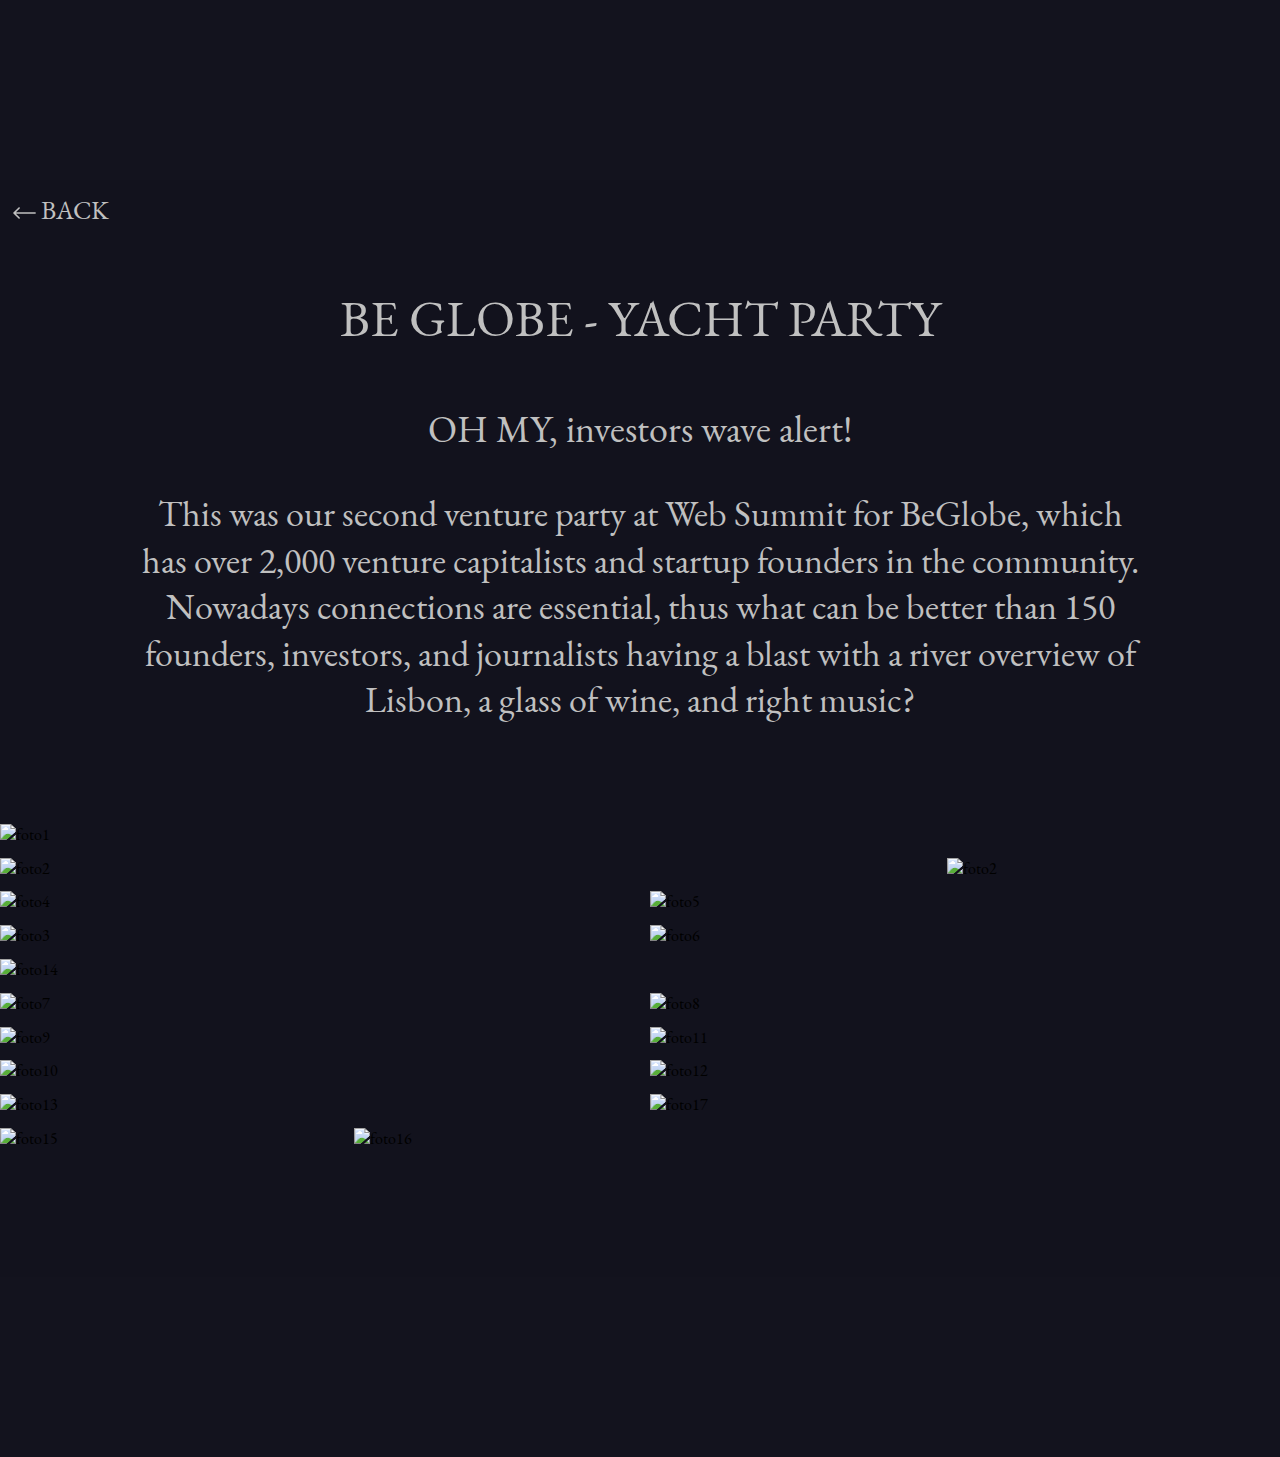
==== commit 987d21ae: "Merge branch 'main' of github.com:NewLina/Project2" ====
--- a/be_globe_party/index.html
+++ b/be_globe_party/index.html
@@ -18,6 +18,7 @@
             <img class="arrow-back__pic" src="/assets/images/arrow_back.svg" alt="arrowBack"> BACK</a>
     </div>
     <div class="beglobe__text">
+        <p class="beglobe__head">BE GLOBE - YACHT PARTY</p>
         <p class="beglobe__heading">
             OH MY, investors wave alert!
         </p>
--- a/assets/styles/index.css
+++ b/assets/styles/index.css
@@ -34,10 +34,18 @@
   font-style: normal;
   font-display: swap;
 }
+html {
+  scroll-behavior: smooth;
+}
+
 .page {
   margin: 0;
   padding: 0;
   max-width: 100%;
+  display: grid;
+  grid-template-areas: "header" "main" "footer";
+  grid-template-rows: auto 1fr auto;
+  min-height: 100vh;
 }
 
 * {
@@ -238,6 +246,7 @@
 .text-title {
   font-family: "PF Garamond Text";
   font-size: 3.5vw;
+  padding-top: 8%;
 }
 
 .text-desc {
@@ -453,6 +462,68 @@
     grid-row: 12/13;
     width: 100%;
     height: 50%;
+  }
+}
+.partners__list {
+  background: url(../images/background_partners.png);
+  background-repeat: no-repeat;
+  background-size: cover;
+}
+
+.partners {
+  display: grid;
+  grid-template-areas: "partners__heading" "partners__list";
+  grid-template-columns: 8% 1fr;
+  height: max-content;
+}
+
+.partners__heading {
+  grid-area: partners__heading;
+  background-color: #141414;
+  display: grid;
+  grid-template-rows: 20% auto 20%;
+}
+
+.partners__heading_vertical {
+  grid-row-start: 2;
+  grid-row-end: 3;
+  align-self: center;
+  justify-self: center;
+}
+
+.partners__heading_vertical {
+  writing-mode: vertical-lr;
+  transform: rotate(-180deg);
+  color: #C0C0C0;
+  font-size: 3.5vw;
+}
+
+.partners__list__img {
+  object-fit: fill;
+}
+
+.partners__list__logo {
+  width: 60%;
+}
+
+.partners__list {
+  display: grid;
+  grid-template-columns: repeat(3, 1fr);
+  grid-gap: 2%;
+  padding: 5% 0 5% 5%;
+  justify-items: center;
+}
+
+@media screen and (min-width: 320px) and (max-width: 767px) {
+  .partners__list {
+    display: grid;
+    grid-template-columns: 1fr 1fr;
+    justify-items: center;
+    height: max-content;
+    padding-bottom: 10%;
+  }
+  .partners__list__logo {
+    width: 25vw;
   }
 }
 .reviews {
@@ -656,62 +727,60 @@
   flex-direction: column;
   color: #C0C0C0;
   font-size: 2vw;
-  text-align: center;
   padding: 2%;
   height: 30%;
 }
 
-.contacts_text p1 {
+.contacts__text {
+  text-align: center;
+}
+
+.contacts__text h1 {
   font-family: "PF Garamond Text";
   font-size: 4vw;
   color: #f7f0f0;
-}
-
-.contacts_text p2 {
-  font-family: "PF Garamond Text";
-  font-size: 2vw;
+  padding-bottom: 2%;
+}
+
+.socials-img {
+  width: 12%;
+  height: 12%;
   color: #f7f0f0;
-  padding: 10 10% 10 10%;
-}
-
-.contacts_social_link img {
-  width: 35px;
-  height: 35px;
+  padding-right: 5%;
+  padding-bottom: 2%;
+}
+
+.contacts__social li {
+  list-style-type: none;
+  cursor: pointer;
+}
+
+.socials-link {
   color: #f7f0f0;
-  margin: 1%;
+  font-size: 3vw;
+}
+.socials-link:hover {
+  color: #C0C0C0;
+}
+
+.contacts__social {
+  display: grid;
+  grid-template-columns: 30% auto 30%;
+}
+
+.social-networks {
+  grid-column-start: 2;
+  grid-column-end: 4;
 }
 
 @media screen and (min-width: 320px) and (max-width: 767px) {
   .content {
-    background: url("../images/contacts_fon.png");
-    background-size: cover;
-    background-repeat: no-repeat;
-    display: flex;
-    flex-direction: column;
-    color: #C0C0C0;
-    font-size: 2vw;
-    text-align: center;
     padding-top: 1%;
   }
   .content__text {
     max-height: max-content;
   }
-  .contacts_text p1 {
-    font-family: "PF Garamond Text";
-    font-size: 4vw;
-    color: #f7f0f0;
-  }
-  .contacts_text p2 {
-    font-family: "PF Garamond Text";
-    font-size: 2vw;
-    color: #f7f0f0;
-    padding: 10 10% 10 10%;
-  }
-}
-html {
-  scroll-behavior: smooth;
-}
-
+}
 .footer {
   position: relative;
   max-width: 100vw;
@@ -723,19 +792,17 @@
   justify-content: space-between;
 }
 
-.logo_footer img {
-  display: flex;
+.footer__logo img {
   width: 75%;
   height: 95%;
 }
 
-.back_to_top img {
-  display: flex;
+.footer__back_to_top img {
   width: 75%;
   height: 95%;
 }
 
-.back_to_top a span {
+.footer__back_to_top a span {
   cursor: pointer;
 }
 
@@ -1259,7 +1326,14 @@
   padding: 0 11% 5% 11%;
   line-height: 130%;
   color: #C0C0C0;
-  text-align: justify;
+  text-align: center;
+}
+
+.beglobe__head {
+  font-family: "EB Garamond";
+  font-size: 4vw;
+  color: #C0C0C0;
+  text-align: center;
 }
 
 .page-cato {
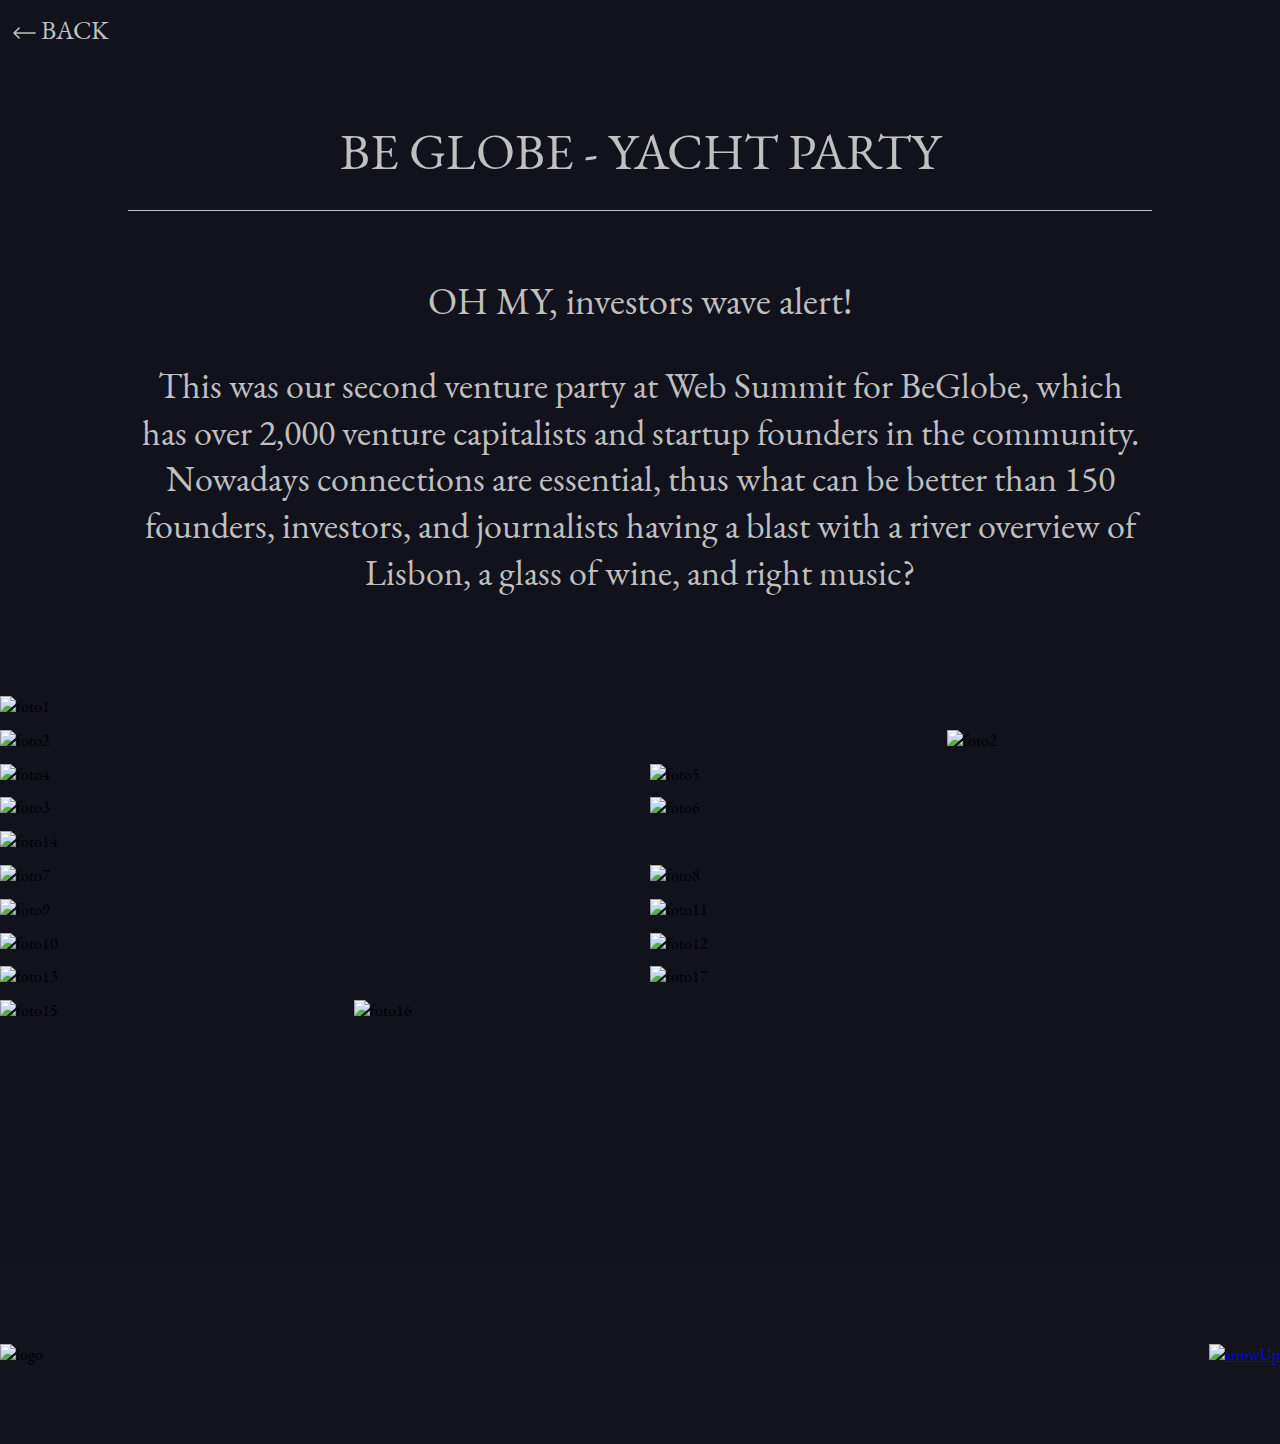
==== commit 76e8ab3e: "title_underline_added" ====
--- a/be_globe_party/index.html
+++ b/be_globe_party/index.html
@@ -11,8 +11,6 @@
 </head>
 
 <body class="beglobe__page">
-    <header class="header">
-    </header>
     <div class="arrow-back">
         <a class="arrow-back__link" href="../index.html">
             <img class="arrow-back__pic" src="/assets/images/arrow_back.svg" alt="arrowBack"> BACK</a>
@@ -32,26 +30,32 @@
     </div>
 
     <div class="beglobe-images">
-        <figure class="beglobe-images__one"> <img src="/assets/images/be_globe/2546.jpg" alt="foto1"> </figure>
-        <figure class="beglobe-images__nineteen"> <img src="/assets/images/be_globe/2551.jpg" alt=" foto2"> </figure>
-        <figure class="beglobe-images__two"> <img src="/assets/images/be_globe/2565.jpg" alt="foto2"> </figure>
-        <figure class="beglobe-images__four"><img src="/assets/images/be_globe/2582.jpg" alt="foto4"></figure>
-        <figure class="beglobe-images__five"><img src="/assets/images/be_globe/2583.jpg" alt="foto5"></figure>
-        <figure class="beglobe-images__three"><img src="/assets/images/be_globe/2567.jpg" alt="foto3"></figure>
-        <figure class="beglobe-images__six"><img src="/assets/images/be_globe/2589.jpg" alt="foto6"></figure>
-        <figure class="beglobe-images__fourteen"><img src="/assets/images/be_globe/2784.jpg" alt="foto14"></figure>
-        <figure class="beglobe-images__seven"><img src="/assets/images/be_globe/2611.jpg" alt="foto7"></figure>
-        <figure class="beglobe-images__eight"><img src="/assets/images/be_globe/2696.jpg" alt="foto8"></figure>
-        <figure class="beglobe-images__nine"><img src="/assets/images/be_globe/2703.jpg" alt="foto9"></figure>
-        <figure class="beglobe-images__eleven"><img src="/assets/images/be_globe/2716.jpg" alt="foto11"></figure>
-        <figure class="beglobe-images__ten"><img src="/assets/images/be_globe/2711.jpg" alt="foto10"></figure>
-        <figure class="beglobe-images__twelve"><img src="/assets/images/be_globe/2745.jpg" alt="foto12"></figure>
-        <figure class="beglobe-images__thirteen"><img src="/assets/images/be_globe/2755.jpg" alt="foto13"></figure>
-        <figure class="beglobe-images__seventeen"><img src="/assets/images/be_globe/2879.jpg" alt="foto17"></figure>
-        <figure class="beglobe-images__fifteen"><img src="/assets/images/be_globe/2789.jpg" alt="foto15"></figure>
-        <figure class="beglobe-images__sixteen"><img src="/assets/images/be_globe/2812.jpg" alt="foto16"></figure>
+        <figure class="beglobe-images__one"> <img src="../assets/images/be_globe/2546.jpg" alt="foto1"> </figure>
+        <figure class="beglobe-images__nineteen"> <img src="../assets/images/be_globe/2551.jpg" alt=" foto2"> </figure>
+        <figure class="beglobe-images__two"> <img src="../assets/images/be_globe/2565.jpg" alt="foto2"> </figure>
+        <figure class="beglobe-images__four"><img src="../assets/images/be_globe/2582.jpg" alt="foto4"></figure>
+        <figure class="beglobe-images__five"><img src="../assets/images/be_globe/2583.jpg" alt="foto5"></figure>
+        <figure class="beglobe-images__three"><img src="../assets/images/be_globe/2567.jpg" alt="foto3"></figure>
+        <figure class="beglobe-images__six"><img src="../assets/images/be_globe/2589.jpg" alt="foto6"></figure>
+        <figure class="beglobe-images__fourteen"><img src="../assets/images/be_globe/2784.jpg" alt="foto14"></figure>
+        <figure class="beglobe-images__seven"><img src="../assets/images/be_globe/2611.jpg" alt="foto7"></figure>
+        <figure class="beglobe-images__eight"><img src="../assets/images/be_globe/2696.jpg" alt="foto8"></figure>
+        <figure class="beglobe-images__nine"><img src="../assets/images/be_globe/2703.jpg" alt="foto9"></figure>
+        <figure class="beglobe-images__eleven"><img src="../assets/images/be_globe/2716.jpg" alt="foto11"></figure>
+        <figure class="beglobe-images__ten"><img src="../assets/images/be_globe/2711.jpg" alt="foto10"></figure>
+        <figure class="beglobe-images__twelve"><img src="../assets/images/be_globe/2745.jpg" alt="foto12"></figure>
+        <figure class="beglobe-images__thirteen"><img src="../assets/images/be_globe/2755.jpg" alt="foto13"></figure>
+        <figure class="beglobe-images__seventeen"><img src="../assets/images/be_globe/2879.jpg" alt="foto17"></figure>
+        <figure class="beglobe-images__fifteen"><img src="../assets/images/be_globe/2789.jpg" alt="foto15"></figure>
+        <figure class="beglobe-images__sixteen"><img src="../assets/images/be_globe/2812.jpg" alt="foto16"></figure>
     </div>
     <footer class="footer">
+        <div class="footer__logo">
+            <img class="logo-img" src="../assets/images/logo_logo2.png" alt="logo"></a>
+        </div>
+        <div class="footer__back_to_top">
+            <a href="#"><img src="../assets/images/back_to_top.png" alt="arrowUp"></a>
+        </div>
     </footer>
 </body>
 
--- a/assets/styles/index.css
+++ b/assets/styles/index.css
@@ -245,7 +245,8 @@
 
 .text-title {
   font-family: "PF Garamond Text";
-  font-size: 3.5vw;
+  border-bottom: 1px solid #C0C0C0;
+  font-size: 5.3vw;
   padding-top: 8%;
 }
 
@@ -287,13 +288,14 @@
   }
 }
 .gallery {
-  background-color: black;
+  background-color: #12121D;
   text-align: center;
   width: 100%;
 }
 
 .gallery-content__title {
   color: #C0C0C0;
+  font-family: "EB Garamond";
   font-style: normal;
   font-weight: 400;
   font-size: 3.5vw;
@@ -305,90 +307,71 @@
 
 .gallery-content {
   display: grid;
-  width: 96%;
-  height: 90%;
-  margin-left: 10px;
   margin-right: 10px;
   gap: 10px;
-  grid-template-columns: 35% 15% 15% 35%;
-  grid-template-rows: 11% 7% 5% 6% 11% 16% 16% 15%;
-}
-
-.gallery-content__pic1 {
-  grid-column: 1/2;
-  grid-row: 1/2;
+  grid-template-columns: repeat(4, 1fr);
+  grid-template-rows: repeat(8, 30vw);
+}
+
+.gallery-content__pic {
+  object-fit: cover;
+  height: 100%;
   width: 100%;
-  height: 100%;
-}
-
-.gallery-content__pic2 {
-  grid-column: 2/5;
-  grid-row: 1/3;
-  width: 100%;
-  height: 100%;
-}
-
-.gallery-content__pic3 {
-  grid-column: 1/2;
-  grid-row: 2/5;
-  width: 100%;
-  height: 100%;
-}
-
-.gallery-content__pic4 {
-  grid-column: 2/5;
-  grid-row: 3/6;
-  width: 100%;
-  height: 100%;
-}
-
-.gallery-content__pic5 {
-  grid-column: 1/2;
-  grid-row: 5/6;
-  width: 100%;
-  height: 100%;
-}
-
-.gallery-content__pic6 {
-  grid-column: 1/3;
-  grid-row: 6/7;
-  width: 100%;
-  height: 100%;
-}
-
-.gallery-content__pic7 {
-  grid-column: 3/5;
-  grid-row: 6/7;
-  width: 100%;
-  height: 100%;
-}
-
-.gallery-content__pic8 {
-  grid-column: 1/5;
-  grid-row: 7/8;
-  width: 100%;
-  height: 100%;
-}
-
-.gallery-content__pic9 {
-  grid-column: 1/2;
-  grid-row: 8/9;
-  width: 100%;
-  height: 100%;
-}
-
-.gallery-content__pic10 {
-  grid-column: 2/4;
-  grid-row: 8/9;
-  width: 100%;
-  height: 100%;
-}
-
-.gallery-content__pic11 {
-  grid-column: 4/5;
-  grid-row: 8/9;
-  width: 100%;
-  height: 100%;
+}
+
+.gallery-content-1 {
+  grid-column: 1/span 2;
+  grid-row: 1/span 2;
+}
+
+.gallery-content-2 {
+  grid-column: 2/span 5;
+  grid-row: 1/span 3;
+}
+
+.gallery-content-3 {
+  grid-column: 1/span 2;
+  grid-row: 2/span 5;
+}
+
+.gallery-content-4 {
+  grid-column: 2/span 5;
+  grid-row: 3/span 6;
+}
+
+.gallery-content-5 {
+  grid-column: 1/span 2;
+  grid-row: 5/span 6;
+}
+
+.gallery-content-6 {
+  grid-column: 1/span 3;
+  grid-row: 6/span 7;
+}
+
+.gallery-content-7 {
+  grid-column: 3/span 5;
+  grid-row: 6/span 7;
+}
+
+.gallery-content-8 {
+  grid-column: 1/span 5;
+  grid-row: 7/span 8;
+}
+
+.gallery-content-9 {
+  grid-column: 1/span 2;
+  grid-row: 8/span 9;
+}
+
+.gallery-content-10 {
+  grid-column: 2/span 4;
+  grid-row: 8/span 9;
+}
+
+.gallery-content-11 {
+  grid-column: 4/span 5;
+  grid-row: 8/span 9;
 }
 
 @media screen and (min-width: 320px) and (max-width: 767px) {
@@ -397,72 +380,6 @@
     grid-template-columns: 1fr;
     grid-template-rows: repeat(11, 0.5fr);
   }
-  .gallery-content__pic1 {
-    grid-column: 1/2;
-    grid-row: 1/2;
-    width: 100%;
-    height: 50%;
-  }
-  .gallery-content__pic2 {
-    grid-column: 1/2;
-    grid-row: 2/3;
-    width: 100%;
-    height: 50%;
-  }
-  .gallery-content__pic3 {
-    grid-column: 1/2;
-    grid-row: 3/4;
-    width: 100%;
-    height: 50%;
-  }
-  .gallery-content__pic4 {
-    grid-column: 1/2;
-    grid-row: 4/5;
-    width: 100%;
-    height: 60%;
-  }
-  .gallery-content__pic5 {
-    grid-column: 1/2;
-    grid-row: 5/6;
-    width: 100%;
-    height: 50%;
-  }
-  .gallery-content__pic6 {
-    grid-column: 1/2;
-    grid-row: 6/7;
-    width: 100%;
-    height: 50%;
-  }
-  .gallery-content__pic7 {
-    grid-column: 1/2;
-    grid-row: 8/9;
-    width: 100%;
-    height: 50%;
-  }
-  .gallery-content__pic8 {
-    grid-column: 1/2;
-    grid-row: 9/10;
-    width: 100%;
-    height: 70%;
-  }
-  .gallery-content__pic9 {
-    grid-column: 1/2;
-    grid-row: 10/11;
-    width: 100%;
-    height: 50%;
-  }
-  .gallery-content__pic10 {
-    grid-column: 1/2;
-    grid-row: 11/12;
-    width: 100%;
-    height: 50%;
-  }
-  .gallery-content__pic11 {
-    grid-column: 1/2;
-    grid-row: 12/13;
-    width: 100%;
-    height: 50%;
-  }
 }
 .partners__list {
   background: url(../images/background_partners.png);
@@ -473,7 +390,7 @@
 .partners {
   display: grid;
   grid-template-areas: "partners__heading" "partners__list";
-  grid-template-columns: 8% 1fr;
+  grid-template-columns: 9% 1fr;
   height: max-content;
 }
 
@@ -495,7 +412,8 @@
   writing-mode: vertical-lr;
   transform: rotate(-180deg);
   color: #C0C0C0;
-  font-size: 3.5vw;
+  font-size: 5.2vw;
+  margin-left: 50%;
 }
 
 .partners__list__img {
@@ -525,6 +443,10 @@
   .partners__list__logo {
     width: 25vw;
   }
+  .partners__heading_vertical {
+    font-size: 7vw;
+    margin-left: 35%;
+  }
 }
 .reviews {
   display: grid;
@@ -539,7 +461,7 @@
   font-family: "Garamond";
   font-style: normal;
   font-weight: 400;
-  font-size: 75px;
+  font-size: 5.2vw;
   line-height: 84px;
   color: #C0C0C0;
   justify-content: center;
@@ -827,138 +749,133 @@
 .gallery-private-investor-club {
   display: grid;
   grid-template-columns: repeat(8, 1fr);
-  grid-template-rows: repeat(35, 10vw);
+  grid-template-rows: repeat(49, 10vw);
   grid-gap: 0.6vw;
 }
 
 .gallery-private-investor-club__item--1 {
-  grid-column: 1/span 4;
+  grid-column: 1/span 6;
   grid-row: 1/span 3;
 }
 
 .gallery-private-investor-club__item--2 {
-  grid-column: 5/span 4;
+  grid-column: 7/span 2;
   grid-row: 1/span 3;
 }
 
 .gallery-private-investor-club__item--3 {
-  grid-column: 1/span 3;
+  grid-column: 1/span 5;
   grid-row: 4/span 3;
 }
 
 .gallery-private-investor-club__item--4 {
-  grid-column: 4/span 5;
-  grid-row: 4/span 3;
-}
-
-.gallery-private-investor-club__item--5 {
   grid-column: 1/span 5;
   grid-row: 7/span 3;
 }
 
 .gallery-private-investor-club__item--6 {
   grid-column: 6/span 3;
-  grid-row: 7/span 3;
+  grid-row: 4/span 4;
 }
 
 .gallery-private-investor-club__item--7 {
-  grid-column: 1/span 6;
+  grid-column: 6/span 3;
+  grid-row: 8/span 4;
+}
+
+.gallery-private-investor-club__item--8 {
+  grid-column: 6/span 3;
+  grid-row: 12/span 4;
+}
+
+.gallery-private-investor-club__item--9 {
+  grid-column: 1/span 5;
   grid-row: 10/span 3;
 }
 
-.gallery-private-investor-club__item--8 {
+.gallery-private-investor-club__item--10 {
+  grid-column: 1/span 5;
+  grid-row: 13/span 6;
+}
+
+.gallery-private-investor-club__item--11 {
+  grid-column: 1/span 5;
+  grid-row: 19/span 3;
+}
+
+.gallery-private-investor-club__item--12 {
+  grid-column: 6/span 3;
+  grid-row: 16/span 5;
+}
+
+.gallery-private-investor-club__item--13 {
+  grid-column: 6/span 3;
+  grid-row: 21/span 4;
+}
+
+.gallery-private-investor-club__item--14 {
+  grid-column: 1/span 5;
+  grid-row: 22/span 3;
+}
+
+.gallery-private-investor-club__item--15 {
+  grid-column: 1/span 8;
+  grid-row: 25/span 4;
+}
+
+.gallery-private-investor-club__item--16 {
+  grid-column: 4/span 5;
+  grid-row: 29/span 3;
+}
+
+.gallery-private-investor-club__item--17 {
+  grid-column: 1/span 3;
+  grid-row: 29/span 5;
+}
+
+.gallery-private-investor-club__item--18 {
+  grid-column: 4/span 5;
+  grid-row: 32/span 6;
+}
+
+.gallery-private-investor-club__item--19 {
+  grid-column: 1/span 3;
+  grid-row: 34/span 4;
+}
+
+.gallery-private-investor-club__item--20 {
+  grid-column: 1/span 8;
+  grid-row: 38/span 4;
+}
+
+.gallery-private-investor-club__item--21 {
+  grid-column: 1/span 3;
+  grid-row: 42/span 4;
+}
+
+.gallery-private-investor-club__item--22 {
+  grid-column: 4/span 3;
+  grid-row: 42/span 4;
+}
+
+.gallery-private-investor-club__item--23 {
   grid-column: 7/span 2;
-  grid-row: 10/span 3;
-}
-
-.gallery-private-investor-club__item--9 {
-  grid-column: 1/span 3;
-  grid-row: 13/span 3;
-}
-
-.gallery-private-investor-club__item--10 {
-  grid-column: 4/span 5;
-  grid-row: 13/span 3;
-}
-
-.gallery-private-investor-club__item--11 {
-  grid-column: 1/span 5;
-  grid-row: 16/span 3;
-}
-
-.gallery-private-investor-club__item--12 {
-  grid-column: 6/span 3;
-  grid-row: 16/span 6;
-}
-
-.gallery-private-investor-club__item--13 {
-  grid-column: 1/span 5;
-  grid-row: 19/span 3;
-}
-
-.gallery-private-investor-club__item--14 {
-  grid-column: 1/span 3;
-  grid-row: 22/span 6;
-}
-
-.gallery-private-investor-club__item--15 {
-  grid-column: 4/span 5;
-  grid-row: 22/span 3;
-}
-
-.gallery-private-investor-club__item--16 {
-  grid-column: 4/span 5;
-  grid-row: 25/span 3;
-}
-
-.gallery-private-investor-club__item--17 {
-  grid-column: 1/span 2;
-  grid-row: 28/span 5;
-}
-
-.gallery-private-investor-club__item--18 {
-  grid-column: 3/span 2;
-  grid-row: 28/span 5;
-}
-
-.gallery-private-investor-club__item--19 {
-  grid-column: 3/span 2;
-  grid-row: 28/span 5;
-}
-
-.gallery-private-investor-club__item--20 {
-  grid-column: 3/span 2;
-  grid-row: 28/span 5;
-}
-
-.gallery-private-investor-club__item--21 {
-  grid-column: 3/span 2;
-  grid-row: 28/span 5;
-}
-
-.gallery-private-investor-club__item--22 {
-  grid-column: 3/span 2;
-  grid-row: 28/span 5;
-}
-
-.gallery-private-investor-club__item--23 {
-  grid-column: 3/span 2;
-  grid-row: 28/span 5;
+  grid-row: 42/span 4;
 }
 
 .gallery-private-investor-club__item--24 {
-  grid-column: 3/span 2;
-  grid-row: 28/span 5;
+  grid-column: 1/span 3;
+  grid-row: 46/span 3;
 }
 
 .gallery-private-investor-club__item--25 {
-  grid-column: 3/span 2;
-  grid-row: 28/span 5;
+  grid-column: 4/span 5;
+  grid-row: 46/span 3;
 }
 
 .page-private-investor-club__text {
   font-family: "EB Garamond";
-  font-size: 3vw;
+  font-size: 4vw;
   text-align: center;
   color: #C0C0C0;
 }
@@ -972,6 +889,12 @@
   font-size: 2.8vw;
   padding: 0 11% 5% 11%;
   line-height: 130%;
+}
+
+.page-private-investor-club__heading {
+  border-bottom: 1px solid #C0C0C0;
+  margin: 5% 10% 5% 10%;
+  padding-bottom: 2%;
 }
 
 @media screen and (min-width: 320px) and (max-width: 600px) {
@@ -1103,7 +1026,7 @@
 
 .gallery-alphamundi__text {
   font-family: "EB Garamond";
-  font-size: 3vw;
+  font-size: 4vw;
   text-align: center;
   color: #C0C0C0;
 }
@@ -1117,6 +1040,12 @@
   font-size: 2.8vw;
   padding: 0 11% 5% 11%;
   line-height: 130%;
+}
+
+.gallery-alphamundi__heading {
+  border-bottom: 1px solid #C0C0C0;
+  margin: 5% 10% 5% 10%;
+  padding-bottom: 2%;
 }
 
 @media screen and (min-width: 320px) and (max-width: 480px) {
@@ -1180,7 +1109,7 @@
 .beglobe-images {
   display: grid;
   grid-template-columns: repeat(4, auto);
-  grid-template-rows: repeat(20, auto);
+  grid-template-rows: repeat(29, auto);
   grid-gap: 1vw;
 }
 
@@ -1334,6 +1263,9 @@
   font-size: 4vw;
   color: #C0C0C0;
   text-align: center;
+  border-bottom: 1px solid #C0C0C0;
+  margin: 5% 10% 5% 10%;
+  padding-bottom: 2%;
 }
 
 .page-cato {
@@ -1443,7 +1375,7 @@
 
 .gallery-cato__text {
   font-family: "EB Garamond";
-  font-size: 3vw;
+  font-size: 4vw;
   text-align: center;
   color: #C0C0C0;
 }
@@ -1457,6 +1389,12 @@
   font-size: 2.8vw;
   padding: 0 11% 5% 11%;
   line-height: 130%;
+}
+
+.gallery-cato__heading {
+  border-bottom: 1px solid #C0C0C0;
+  margin: 5% 10% 5% 10%;
+  padding-bottom: 2%;
 }
 
 @media screen and (min-width: 320px) and (max-width: 480px) {
@@ -1613,7 +1551,7 @@
 
 .gallery-changer-club__text {
   font-family: "EB Garamond";
-  font-size: 3vw;
+  font-size: 4vw;
   text-align: center;
   color: #C0C0C0;
 }
@@ -1627,6 +1565,12 @@
   font-size: 2.8vw;
   padding: 0 11% 5% 11%;
   line-height: 130%;
+}
+
+.gallery-changer-club__heading {
+  border-bottom: 1px solid #C0C0C0;
+  margin: 5% 10% 5% 10%;
+  padding-bottom: 2%;
 }
 
 @media screen and (min-width: 320px) and (max-width: 480px) {
@@ -1788,7 +1732,7 @@
 
 .gallery-deep-tech__text {
   font-family: "EB Garamond";
-  font-size: 3vw;
+  font-size: 4vw;
   text-align: center;
   color: #C0C0C0;
 }
@@ -1802,6 +1746,12 @@
   font-size: 2.8vw;
   padding: 0 11% 5% 11%;
   line-height: 130%;
+}
+
+.gallery-deep-tech__heading {
+  border-bottom: 1px solid #C0C0C0;
+  margin: 5% 10% 5% 10%;
+  padding-bottom: 2%;
 }
 
 @media screen and (min-width: 320px) and (max-width: 480px) {
@@ -1847,28 +1797,28 @@
 .gallery-immunefi {
   display: grid;
   grid-template-columns: repeat(8, 1fr);
-  grid-template-rows: repeat(44, 10vw);
+  grid-template-rows: repeat(72, 10vw);
   grid-gap: 0.6vw;
 }
 
 .gallery-immunefi__item--1 {
-  grid-column: 1/span 5;
+  grid-column: 1/span 4;
   grid-row: 1/span 4;
 }
 
 .gallery-immunefi__item--2 {
-  grid-column: 6/span 3;
+  grid-column: 1/span 4;
+  grid-row: 5/span 4;
+}
+
+.gallery-immunefi__item--3 {
+  grid-column: 5/span 4;
+  grid-row: 5/span 4;
+}
+
+.gallery-immunefi__item--4 {
+  grid-column: 5/span 4;
   grid-row: 1/span 4;
-}
-
-.gallery-immunefi__item--3 {
-  grid-column: 1/span 3;
-  grid-row: 5/span 4;
-}
-
-.gallery-immunefi__item--4 {
-  grid-column: 4/span 5;
-  grid-row: 5/span 4;
 }
 
 .gallery-immunefi__item--5 {
@@ -1952,93 +1902,78 @@
 }
 
 .gallery-immunefi__item--21 {
-  grid-column: 4/span 2;
+  grid-column: 4/span 5;
   grid-row: 41/span 4;
 }
 
 .gallery-immunefi__item--22 {
-  grid-column: 6/span 3;
-  grid-row: 41/span 4;
+  grid-column: 1/span 4;
+  grid-row: 45/span 4;
 }
 
 .gallery-immunefi__item--23 {
-  grid-column: 6/span 3;
-  grid-row: 41/span 4;
+  grid-column: 5/span 4;
+  grid-row: 45/span 4;
 }
 
 .gallery-immunefi__item--24 {
-  grid-column: 6/span 3;
-  grid-row: 41/span 4;
+  grid-column: 4/span 5;
+  grid-row: 49/span 4;
 }
 
 .gallery-immunefi__item--25 {
-  grid-column: 6/span 3;
-  grid-row: 41/span 4;
+  grid-column: 1/span 3;
+  grid-row: 49/span 4;
 }
 
 .gallery-immunefi__item--26 {
-  grid-column: 6/span 3;
-  grid-row: 41/span 4;
+  grid-column: 1/span 4;
+  grid-row: 53/span 4;
 }
 
 .gallery-immunefi__item--27 {
-  grid-column: 6/span 3;
-  grid-row: 41/span 4;
+  grid-column: 5/span 4;
+  grid-row: 53/span 4;
 }
 
 .gallery-immunefi__item--28 {
-  grid-column: 6/span 3;
-  grid-row: 41/span 4;
-}
-
-.gallery-immunefi__item--29 {
-  grid-column: 6/span 3;
-  grid-row: 41/span 4;
+  grid-column: 1/span 5;
+  grid-row: 57/span 4;
 }
 
 .gallery-immunefi__item--30 {
   grid-column: 6/span 3;
-  grid-row: 41/span 4;
+  grid-row: 57/span 4;
 }
 
 .gallery-immunefi__item--31 {
-  grid-column: 6/span 3;
-  grid-row: 41/span 4;
-}
-
-.gallery-immunefi__item--32 {
-  grid-column: 6/span 3;
-  grid-row: 41/span 4;
+  grid-column: 1/span 4;
+  grid-row: 61/span 4;
 }
 
 .gallery-immunefi__item--33 {
-  grid-column: 6/span 3;
-  grid-row: 41/span 4;
+  grid-column: 5/span 4;
+  grid-row: 61/span 4;
 }
 
 .gallery-immunefi__item--34 {
-  grid-column: 6/span 3;
-  grid-row: 41/span 4;
-}
-
-.gallery-immunefi__item--35 {
-  grid-column: 6/span 3;
-  grid-row: 41/span 4;
+  grid-column: 1/span 5;
+  grid-row: 65/span 4;
 }
 
 .gallery-immunefi__item--36 {
   grid-column: 6/span 3;
-  grid-row: 41/span 4;
+  grid-row: 65/span 4;
 }
 
 .gallery-immunefi__item--37 {
-  grid-column: 6/span 3;
-  grid-row: 41/span 4;
+  grid-column: 1/span 8;
+  grid-row: 69/span 4;
 }
 
 .gallery-immunefi__text {
   font-family: "EB Garamond";
-  font-size: 3vw;
+  font-size: 4vw;
   text-align: center;
   color: #C0C0C0;
 }
@@ -2052,6 +1987,12 @@
   font-size: 2.8vw;
   padding: 0 11% 5% 11%;
   line-height: 130%;
+}
+
+.gallery-immunefi__heading {
+  border-bottom: 1px solid #C0C0C0;
+  margin: 5% 10% 5% 10%;
+  padding-bottom: 2%;
 }
 
 @media screen and (min-width: 320px) and (max-width: 480px) {
@@ -2213,7 +2154,7 @@
 
 .gallery-influ2__text {
   font-family: "EB Garamond";
-  font-size: 3vw;
+  font-size: 4vw;
   text-align: center;
   color: #C0C0C0;
 }
@@ -2227,6 +2168,12 @@
   font-size: 2.8vw;
   padding: 0 11% 5% 11%;
   line-height: 130%;
+}
+
+.gallery-influ2__heading {
+  border-bottom: 1px solid #C0C0C0;
+  margin: 5% 10% 5% 10%;
+  padding-bottom: 2%;
 }
 
 @media screen and (min-width: 320px) and (max-width: 480px) {
@@ -2383,7 +2330,7 @@
 
 .gallery-incentive-dinner__text {
   font-family: "EB Garamond";
-  font-size: 3vw;
+  font-size: 4vw;
   text-align: center;
   color: #C0C0C0;
 }
@@ -2397,6 +2344,12 @@
   font-size: 2.8vw;
   padding: 0 11% 5% 11%;
   line-height: 130%;
+}
+
+.gallery-incentive-dinner__heading {
+  border-bottom: 1px solid #C0C0C0;
+  margin: 5% 10% 5% 10%;
+  padding-bottom: 2%;
 }
 
 @media screen and (min-width: 320px) and (max-width: 600px) {
@@ -2528,7 +2481,7 @@
 
 .gallery-soulcation__text {
   font-family: "EB Garamond";
-  font-size: 3vw;
+  font-size: 4vw;
   text-align: center;
   color: #C0C0C0;
 }
@@ -2560,6 +2513,12 @@
 
 .arrow-back__pic {
   width: 1.8%;
+}
+
+.gallery-soulcation__heading {
+  border-bottom: 1px solid #C0C0C0;
+  margin: 5% 10% 5% 10%;
+  padding-bottom: 2%;
 }
 
 @media screen and (min-width: 320px) and (max-width: 480px) {
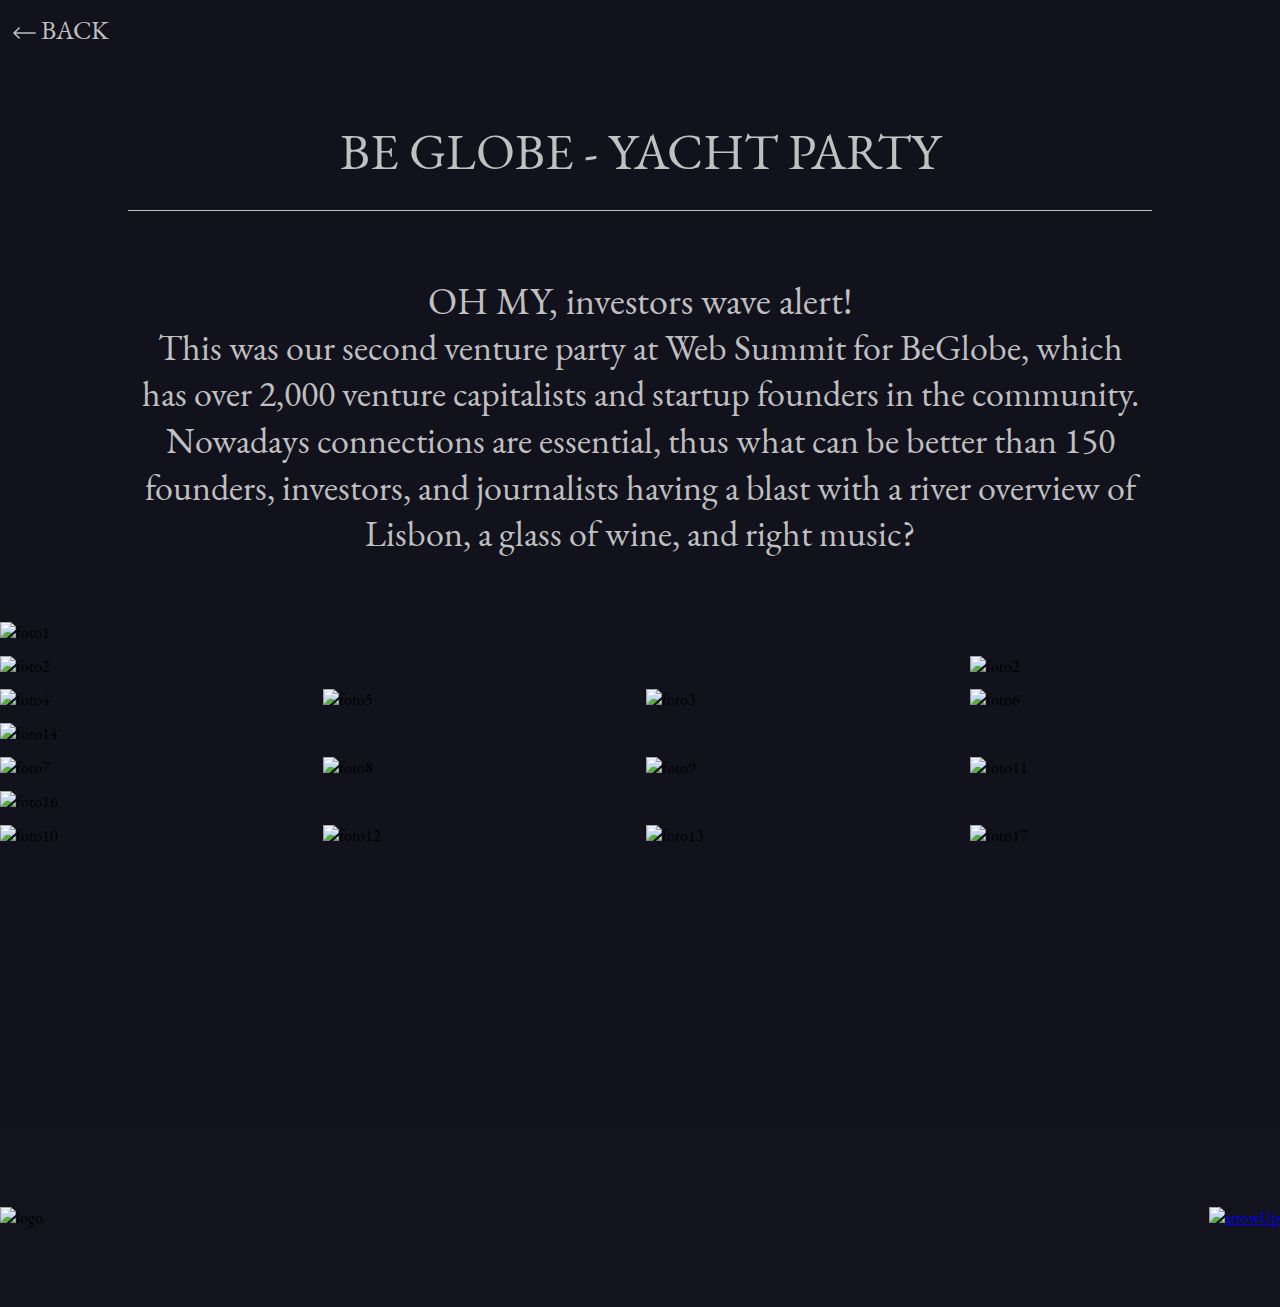
==== commit f9d024ce: "Be globe page fixed" ====
--- a/be_globe_party/index.html
+++ b/be_globe_party/index.html
@@ -30,24 +30,45 @@
     </div>
 
     <div class="beglobe-images">
-        <figure class="beglobe-images__one"> <img src="../assets/images/be_globe/2546.jpg" alt="foto1"> </figure>
-        <figure class="beglobe-images__nineteen"> <img src="../assets/images/be_globe/2551.jpg" alt=" foto2"> </figure>
-        <figure class="beglobe-images__two"> <img src="../assets/images/be_globe/2565.jpg" alt="foto2"> </figure>
-        <figure class="beglobe-images__four"><img src="../assets/images/be_globe/2582.jpg" alt="foto4"></figure>
-        <figure class="beglobe-images__five"><img src="../assets/images/be_globe/2583.jpg" alt="foto5"></figure>
-        <figure class="beglobe-images__three"><img src="../assets/images/be_globe/2567.jpg" alt="foto3"></figure>
-        <figure class="beglobe-images__six"><img src="../assets/images/be_globe/2589.jpg" alt="foto6"></figure>
-        <figure class="beglobe-images__fourteen"><img src="../assets/images/be_globe/2784.jpg" alt="foto14"></figure>
-        <figure class="beglobe-images__seven"><img src="../assets/images/be_globe/2611.jpg" alt="foto7"></figure>
-        <figure class="beglobe-images__eight"><img src="../assets/images/be_globe/2696.jpg" alt="foto8"></figure>
-        <figure class="beglobe-images__nine"><img src="../assets/images/be_globe/2703.jpg" alt="foto9"></figure>
-        <figure class="beglobe-images__eleven"><img src="../assets/images/be_globe/2716.jpg" alt="foto11"></figure>
-        <figure class="beglobe-images__ten"><img src="../assets/images/be_globe/2711.jpg" alt="foto10"></figure>
-        <figure class="beglobe-images__twelve"><img src="../assets/images/be_globe/2745.jpg" alt="foto12"></figure>
-        <figure class="beglobe-images__thirteen"><img src="../assets/images/be_globe/2755.jpg" alt="foto13"></figure>
-        <figure class="beglobe-images__seventeen"><img src="../assets/images/be_globe/2879.jpg" alt="foto17"></figure>
-        <figure class="beglobe-images__fifteen"><img src="../assets/images/be_globe/2789.jpg" alt="foto15"></figure>
-        <figure class="beglobe-images__sixteen"><img src="../assets/images/be_globe/2812.jpg" alt="foto16"></figure>
+        <figure class=" beglobe-images__pic beglobe-images__pic_one"> <img src="../assets/images/be_globe/2546.jpg"
+                alt="foto1"> </figure>
+        <figure class=" beglobe-images__pic beglobe-images__pic_nineteen"> <img src="../assets/images/be_globe/2551.jpg"
+                alt=" foto2">
+        </figure>
+        <figure class="beglobe-images__pic beglobe-images__pic_two"> <img src="../assets/images/be_globe/2565.jpg"
+                alt="foto2"> </figure>
+        <figure class="beglobe-images__pic beglobe-images__pic_four"><img src="../assets/images/be_globe/2582.jpg"
+                alt="foto4"></figure>
+        <figure class="beglobe-images__pic beglobe-images__pic_five"><img src="../assets/images/be_globe/2583.jpg"
+                alt="foto5"></figure>
+        <figure class="beglobe-images__pic beglobe-images__pic_three"><img src="../assets/images/be_globe/2567.jpg"
+                alt="foto3"></figure>
+        <figure class="beglobe-images__pic beglobe-images__pic_six"><img src="../assets/images/be_globe/2589.jpg"
+                alt="foto6"></figure>
+        <figure class=" beglobe-images__pic beglobe-images__pic_fourteen"><img src="../assets/images/be_globe/2784.jpg"
+                alt="foto14">
+        </figure>
+        <figure class="beglobe-images__pic beglobe-images__pic_seven"><img src="../assets/images/be_globe/2611.jpg"
+                alt="foto7"></figure>
+        <figure class="beglobe-images__pic beglobe-images__pic_eight"><img src="../assets/images/be_globe/2696.jpg"
+                alt="foto8"></figure>
+        <figure class="beglobe-images__pic beglobe-images__pic_nine "><img src="../assets/images/be_globe/2703.jpg"
+                alt="foto9"></figure>
+        <figure class="beglobe-images__pic beglobe-images__pic_eleven"><img src="../assets/images/be_globe/2716.jpg"
+                alt="foto11"></figure>
+        <figure class="beglobe-images__pic beglobe-images__pic_sixteen"><img src="../assets/images/be_globe/2812.jpg"
+                alt="foto16"></figure>
+        <figure class="beglobe-images__pic beglobe-images__pic_ten"><img src="../assets/images/be_globe/2711.jpg"
+                alt="foto10"></figure>
+        <figure class="beglobe-images__pic beglobe-images__pic_twelve"><img src="../assets/images/be_globe/2745.jpg"
+                alt="foto12"></figure>
+        <figure class="beglobe-images__pic beglobe-images__pic_thirteen"><img src="../assets/images/be_globe/2755.jpg"
+                alt="foto13">
+        </figure>
+        <figure class=" beglobe-images__pic beglobe-images__pic_seventeen"><img src="../assets/images/be_globe/2879.jpg"
+                alt="foto17">
+        </figure>
+
     </div>
     <footer class="footer">
         <div class="footer__logo">
--- a/assets/styles/index.css
+++ b/assets/styles/index.css
@@ -41,7 +41,7 @@
 .page {
   margin: 0;
   padding: 0;
-  max-width: 100%;
+  max-width: 100vw;
   display: grid;
   grid-template-areas: "header" "main" "footer";
   grid-template-rows: auto 1fr auto;
@@ -66,6 +66,7 @@
   background: #13131E;
   padding: 0 15px;
   transition: 0.3s;
+  z-index: 100;
 }
 
 .logo a {
@@ -99,6 +100,7 @@
   font-size: 3vw;
   background: linear-gradient(#C0C0C0 0 0) 0 100%/var(--t, 0) 2px no-repeat;
   transition: 0.5s;
+  font-size: 30px !important;
 }
 
 .menu li a:hover {
@@ -224,9 +226,17 @@
 .content {
   background-color: #12121D;
   display: grid;
-  grid-template-areas: "content__picture" "content__text";
-  grid-template-columns: 50% 50%;
-  grid-template-rows: 99%;
+  grid-template-columns: repeat(2, 1fr);
+}
+
+.content__picture {
+  grid-column: 1/span 1;
+  grid-area: 1/span 1;
+}
+
+.content__text {
+  grid-column: 2/span 1;
+  grid-area: 1/span 1;
 }
 
 .content__text {
@@ -270,12 +280,18 @@
   .content {
     background-color: #12121D;
     display: grid;
-    grid-template-areas: "content__picture" "content__text";
-    grid-template-columns: 100vw;
-    grid-template-rows: repeat(2, 1fr);
+    grid-template-columns: 100%;
+    grid-template-rows: repeat(2, auto);
+    grid-gap: 0.8vw;
+  }
+  .content__picture {
+    grid-column: 1/auto;
+    grid-row: auto;
   }
   .content__text {
     max-height: max-content;
+    grid-column: 1/auto;
+    grid-row: auto;
   }
   .text-title {
     font-size: 10vw;
@@ -288,99 +304,470 @@
   }
 }
 .gallery {
-  background-color: #12121D;
+  background-color: #0C0C16;
   text-align: center;
-  width: 100%;
+}
+
+.gallery-container {
+  display: grid;
+  margin-right: 10px;
+  margin-left: 10px;
+  gap: 10px;
+  grid-template-columns: repeat(4, 1fr);
+  grid-template-rows: repeat(5, 25vw);
+}
+
+.gallery-content-1 {
+  grid-column: 1/3;
+  grid-row: 1/1;
+}
+
+.gallery-content-2 {
+  grid-column: 3/5;
+  grid-row: 1/1;
+}
+
+.gallery-content-3 {
+  grid-column: 1/2;
+  grid-row: 2/3;
+}
+
+.gallery-content-4 {
+  grid-column: 2/3;
+  grid-row: 2/3;
+}
+
+.gallery-content-5 {
+  grid-column: 3/5;
+  grid-row: 2/4;
+}
+
+.gallery-content-6 {
+  grid-column: 1/3;
+  grid-row: 3/4;
+}
+
+.gallery-content-7 {
+  grid-column: 1/5;
+  grid-row: 4/5;
+}
+
+.gallery-content-8 {
+  grid-column: 1/2;
+  grid-row: 5/6;
+}
+
+.gallery-content-9 {
+  grid-column: 2/4;
+  grid-row: 5/6;
+}
+
+.gallery-content-10 {
+  grid-column: 4/5;
+  grid-row: 5/6;
 }
 
 .gallery-content__title {
   color: #C0C0C0;
-  font-family: "EB Garamond";
-  font-style: normal;
   font-weight: 400;
-  font-size: 3.5vw;
-  line-height: 30%;
+  font-size: 5.2vw;
+  line-height: 30px;
   margin: 0px;
-  padding-top: 10%;
+  padding-top: 7%;
   padding-bottom: 6%;
 }
 
-.gallery-content {
-  display: grid;
-  margin-right: 10px;
-  gap: 10px;
-  grid-template-columns: repeat(4, 1fr);
-  grid-template-rows: repeat(8, 30vw);
-}
-
-.gallery-content__pic {
-  object-fit: cover;
+.gallery-content_item {
   height: 100%;
   width: 100%;
-}
-
-.gallery-content-1 {
-  grid-column: 1/span 2;
-  grid-row: 1/span 2;
-}
-
-.gallery-content-2 {
-  grid-column: 2/span 5;
-  grid-row: 1/span 3;
-}
-
-.gallery-content-3 {
-  grid-column: 1/span 2;
-  grid-row: 2/span 5;
-}
-
-.gallery-content-4 {
-  grid-column: 2/span 5;
-  grid-row: 3/span 6;
-}
-
-.gallery-content-5 {
-  grid-column: 1/span 2;
-  grid-row: 5/span 6;
-}
-
-.gallery-content-6 {
-  grid-column: 1/span 3;
-  grid-row: 6/span 7;
-}
-
-.gallery-content-7 {
-  grid-column: 3/span 5;
-  grid-row: 6/span 7;
-}
-
-.gallery-content-8 {
-  grid-column: 1/span 5;
-  grid-row: 7/span 8;
-}
-
-.gallery-content-9 {
-  grid-column: 1/span 2;
-  grid-row: 8/span 9;
-}
-
-.gallery-content-10 {
-  grid-column: 2/span 4;
-  grid-row: 8/span 9;
-}
-
-.gallery-content-11 {
-  grid-column: 4/span 5;
-  grid-row: 8/span 9;
-}
-
-@media screen and (min-width: 320px) and (max-width: 767px) {
+  position: relative;
+}
+
+.gallery-content_item {
+  height: 100%;
+  width: 100%;
+  overflow: hidden;
+}
+
+.gallery-content__pic {
+  width: 100%;
+  height: 100%;
+  object-fit: cover;
+  object-position: 50% 50%;
+  cursor: pointer;
+  transition: 0.5s ease-in-out;
+}
+
+.gallery-content_item:hover .gallery-content__pic {
+  transform: scale(1.05);
+}
+
+.gallery-content_text {
+  text-decoration: none;
+  opacity: 0;
+  position: absolute;
+  top: 50%;
+  left: 50%;
+  transform: translate(-50%, -50%);
+  color: #C0C0C0;
+  font-family: "EB Garamond";
+  font-weight: 400;
+  font-size: 1.5vw;
+  cursor: pointer;
+  z-index: 4;
+  transition: 0.3s ease-in-out;
+  -webkit-backdrop-filter: blur(5px) saturate(1.8);
+  backdrop-filter: blur(5px) saturate(1.8);
+}
+
+.gallery-content_item:hover .gallery-content_text {
+  opacity: 1;
+  animation: move-down 0.3s linear;
+  padding: 1em;
+  width: 100%;
+  color: #C0C0C0;
+}
+
+@keyframes move-down {
+  0% {
+    top: 10%;
+  }
+  50% {
+    top: 30%;
+  }
+  100% {
+    top: 50%;
+  }
+}
+@media screen and (min-width: 320px) and (max-width: 480px) {
+  .gallery-container {
+    display: grid;
+    grid-template-columns: 100%;
+    grid-template-rows: repeat(10, auto);
+    grid-gap: 0.8vw;
+  }
   .gallery-content {
-    display: grid;
-    grid-template-columns: 1fr;
-    grid-template-rows: repeat(11, 0.5fr);
-  }
-}
+    grid-column: 1/auto;
+    grid-row: auto;
+  }
+  .gallery-content__title {
+    font-size: 8vw;
+  }
+  .gallery-content_text {
+    font-size: 4vw;
+  }
+}
+.video {
+  background-color: #12121D;
+  padding-top: 4vh;
+}
+
+​.video-center {
+  margin: 0px auto;
+  width: 100%;
+  height: auto;
+  max-height: 100%;
+}
+
+.csslider {
+  display: inline-block;
+  text-align: left;
+  position: relative;
+  margin-bottom: 22px;
+}
+
+.csslider > input {
+  display: none;
+}
+
+.csslider > input:nth-of-type(10):checked ~ ul li:first-of-type {
+  margin-left: -900%;
+}
+
+.csslider > input:nth-of-type(9):checked ~ ul li:first-of-type {
+  margin-left: -800%;
+}
+
+.csslider > input:nth-of-type(8):checked ~ ul li:first-of-type {
+  margin-left: -700%;
+}
+
+.csslider > input:nth-of-type(7):checked ~ ul li:first-of-type {
+  margin-left: -600%;
+}
+
+.csslider > input:nth-of-type(6):checked ~ ul li:first-of-type {
+  margin-left: -500%;
+}
+
+.csslider > input:nth-of-type(5):checked ~ ul li:first-of-type {
+  margin-left: -400%;
+}
+
+.csslider > input:nth-of-type(4):checked ~ ul li:first-of-type {
+  margin-left: -300%;
+}
+
+.csslider > input:nth-of-type(3):checked ~ ul li:first-of-type {
+  margin-left: -200%;
+}
+
+.csslider > input:nth-of-type(2):checked ~ ul li:first-of-type {
+  margin-left: -100%;
+}
+
+.csslider > input:nth-of-type(1):checked ~ ul li:first-of-type {
+  margin-left: 0%;
+}
+
+.csslider > ul {
+  position: relative;
+  width: 720px;
+  height: 420px;
+  z-index: 1;
+  font-size: 0;
+  line-height: 0;
+  border: 10px solid #212529;
+  border-radius: 10px;
+  margin: 30px;
+  padding: 0;
+  overflow: hidden;
+  white-space: nowrap;
+  -moz-box-sizing: border-box;
+  -webkit-box-sizing: border-box;
+  box-sizing: border-box;
+}
+
+.csslider > ul > li {
+  position: relative;
+  display: inline-block;
+  width: 100%;
+  height: 100%;
+  overflow: hidden;
+  font-size: 15px;
+  font-size: initial;
+  line-height: normal;
+  -moz-transition: all 0.5s cubic-bezier(0.4, 1.3, 0.65, 1);
+  -o-transition: all 0.5s ease-out;
+  -webkit-transition: all 0.5s cubic-bezier(0.4, 1.3, 0.65, 1);
+  transition: all 0.5s cubic-bezier(0.4, 1.3, 0.65, 1);
+  vertical-align: top;
+  -moz-box-sizing: border-box;
+  -webkit-box-sizing: border-box;
+  box-sizing: border-box;
+  white-space: normal;
+}
+
+.csslider > .navigation {
+  position: absolute;
+  bottom: -8px;
+  left: 50%;
+  z-index: 10;
+  margin-bottom: -10px;
+  font-size: 0;
+  line-height: 0;
+  text-align: center;
+  -webkit-touch-callout: none;
+  -webkit-user-select: none;
+  -khtml-user-select: none;
+  -moz-user-select: none;
+  -ms-user-select: none;
+  user-select: none;
+}
+
+.csslider > .navigation > div {
+  margin-left: -100%;
+}
+
+.csslider > .navigation label {
+  position: relative;
+  display: inline-block;
+  cursor: pointer;
+  border-radius: 50%;
+  margin: 0 4px;
+  padding: 4px;
+  background: #3A3A3A;
+}
+
+.csslider > .navigation label:hover:after {
+  opacity: 1;
+}
+
+.csslider > .navigation label:after {
+  content: "";
+  position: absolute;
+  left: 50%;
+  top: 50%;
+  margin-left: -6px;
+  margin-top: -6px;
+  background: #ffffff;
+  border-radius: 50%;
+  padding: 6px;
+  opacity: 0;
+}
+
+.csslider > .arrows {
+  -webkit-touch-callout: none;
+  -webkit-user-select: none;
+  -khtml-user-select: none;
+  -moz-user-select: none;
+  -ms-user-select: none;
+  user-select: none;
+}
+
+.csslider.inside .navigation {
+  bottom: 10px;
+  margin-bottom: 10px;
+}
+
+.csslider > input:nth-of-type(1):checked ~ .navigation label:nth-of-type(1):after,
+.csslider > input:nth-of-type(2):checked ~ .navigation label:nth-of-type(2):after,
+.csslider > input:nth-of-type(3):checked ~ .navigation label:nth-of-type(3):after,
+.csslider > input:nth-of-type(4):checked ~ .navigation label:nth-of-type(4):after,
+.csslider > input:nth-of-type(5):checked ~ .navigation label:nth-of-type(5):after,
+.csslider > input:nth-of-type(6):checked ~ .navigation label:nth-of-type(6):after,
+.csslider > input:nth-of-type(7):checked ~ .navigation label:nth-of-type(7):after,
+.csslider > input:nth-of-type(8):checked ~ .navigation label:nth-of-type(8):after,
+.csslider > input:nth-of-type(9):checked ~ .navigation label:nth-of-type(9):after,
+.csslider > input:nth-of-type(10):checked ~ .navigation label:nth-of-type(10):after,
+.csslider > input:nth-of-type(11):checked ~ .navigation label:nth-of-type(11):after {
+  opacity: 1;
+}
+
+.csslider > .arrows {
+  position: absolute;
+  left: -31px;
+  top: 50%;
+  width: 100%;
+  height: 26px;
+  padding: 0 31px;
+  z-index: 0;
+  -moz-box-sizing: content-box;
+  -webkit-box-sizing: content-box;
+  box-sizing: content-box;
+}
+
+.csslider > .arrows label {
+  display: none;
+  position: absolute;
+  top: -50%;
+  padding: 13px;
+  box-shadow: inset 2px -2px 0 1px #3A3A3A;
+  cursor: pointer;
+  -moz-transition: box-shadow 0.15s, margin 0.15s;
+  -o-transition: box-shadow 0.15s, margin 0.15s;
+  -webkit-transition: box-shadow 0.15s, margin 0.15s;
+  transition: box-shadow 0.15s, margin 0.15s;
+}
+
+.csslider > .arrows label:hover {
+  box-shadow: inset 3px -3px 0 2px #ffffff;
+  margin: 0 0px;
+}
+
+.csslider > .arrows label:before {
+  content: "";
+  position: absolute;
+  top: -100%;
+  left: -100%;
+  height: 300%;
+  width: 300%;
+}
+
+.csslider.infinity > input:first-of-type:checked ~ .arrows label.goto-last,
+.csslider > input:nth-of-type(1):checked ~ .arrows > label:nth-of-type(0),
+.csslider > input:nth-of-type(2):checked ~ .arrows > label:nth-of-type(1),
+.csslider > input:nth-of-type(3):checked ~ .arrows > label:nth-of-type(2),
+.csslider > input:nth-of-type(4):checked ~ .arrows > label:nth-of-type(3),
+.csslider > input:nth-of-type(5):checked ~ .arrows > label:nth-of-type(4),
+.csslider > input:nth-of-type(6):checked ~ .arrows > label:nth-of-type(5),
+.csslider > input:nth-of-type(7):checked ~ .arrows > label:nth-of-type(6),
+.csslider > input:nth-of-type(8):checked ~ .arrows > label:nth-of-type(7),
+.csslider > input:nth-of-type(9):checked ~ .arrows > label:nth-of-type(8),
+.csslider > input:nth-of-type(10):checked ~ .arrows > label:nth-of-type(9),
+.csslider > input:nth-of-type(11):checked ~ .arrows > label:nth-of-type(10) {
+  display: block;
+  left: 0;
+  right: auto;
+  -moz-transform: rotate(45deg);
+  -ms-transform: rotate(45deg);
+  -o-transform: rotate(45deg);
+  -webkit-transform: rotate(45deg);
+  transform: rotate(45deg);
+}
+
+.csslider.infinity > input:last-of-type:checked ~ .arrows label.goto-first,
+.csslider > input:nth-of-type(1):checked ~ .arrows > label:nth-of-type(2),
+.csslider > input:nth-of-type(2):checked ~ .arrows > label:nth-of-type(3),
+.csslider > input:nth-of-type(3):checked ~ .arrows > label:nth-of-type(4),
+.csslider > input:nth-of-type(4):checked ~ .arrows > label:nth-of-type(5),
+.csslider > input:nth-of-type(5):checked ~ .arrows > label:nth-of-type(6),
+.csslider > input:nth-of-type(6):checked ~ .arrows > label:nth-of-type(7),
+.csslider > input:nth-of-type(7):checked ~ .arrows > label:nth-of-type(8),
+.csslider > input:nth-of-type(8):checked ~ .arrows > label:nth-of-type(9),
+.csslider > input:nth-of-type(9):checked ~ .arrows > label:nth-of-type(10),
+.csslider > input:nth-of-type(10):checked ~ .arrows > label:nth-of-type(11),
+.csslider > input:nth-of-type(11):checked ~ .arrows > label:nth-of-type(12) {
+  display: block;
+  right: 0;
+  left: auto;
+  -moz-transform: rotate(225deg);
+  -ms-transform: rotate(225deg);
+  -o-transform: rotate(225deg);
+  -webkit-transform: rotate(225deg);
+  transform: rotate(225deg);
+}
+
+/*#region MODULES */
+/*#endregion */
+/*___________________________________ LAYOUT ___________________________________ */
+* {
+  margin: 0;
+  padding: 0;
+}
+
+ul {
+  padding-left: 40px;
+}
+
+​ #slider1 {
+  margin: 20px;
+  font-family: "Lato";
+}
+
+#slider1 > input:nth-of-type(3):checked ~ ul #bg {
+  width: 80%;
+  padding: 22px;
+  -moz-transition: 0.5s 0.5s;
+  -o-transition: 0.5s 0.5s;
+  -webkit-transition: 0.5s 0.5s;
+  transition: 0.5s 0.5s;
+}
+
+#slider1 > input:nth-of-type(3):checked ~ ul #bg div {
+  -moz-transform: translate(0);
+  -ms-transform: translate(0);
+  -o-transform: translate(0);
+  -webkit-transform: translate(0);
+  transform: translate(0);
+  -moz-transition: 0.5s 0.9s;
+  -o-transition: 0.5s 0.9s;
+  -webkit-transition: 0.5s 0.9s;
+  transition: 0.5s 0.9s;
+}
+
+/*#videos */
+/*___________________________________ LAYOUT ___________________________________ */
+video {
+  width: 710px;
+  height: 400px;
+  background: transparent url("") no-repeat 0 0;
+  -webkit-background-size: cover;
+  -moz-background-size: cover;
+  -o-background-size: cover;
+  background-size: cover;
+}
+
 .partners__list {
   background: url(../images/background_partners.png);
   background-repeat: no-repeat;
@@ -396,9 +783,9 @@
 
 .partners__heading {
   grid-area: partners__heading;
-  background-color: #141414;
+  background-color: #12121D;
   display: grid;
-  grid-template-rows: 20% auto 20%;
+  grid-template-rows: 5% auto 5%;
 }
 
 .partners__heading_vertical {
@@ -571,31 +958,21 @@
   text-align: justify;
 }
 
-.brand-one__image,
-.brand-two__image,
-.brand-three__image,
-.brand-four__image,
-.brand-five__image,
-.brand-six__image {
+.brand-title {
   display: grid;
   justify-content: center;
-}
-
-.brand-two__image {
-  padding-bottom: 25px;
-}
-
-.brand-three__image,
-.brand-four__image,
-.brand-six__image {
-  padding: 30px;
-}
-
-.brand-five__image {
   padding: 25px;
   font-family: "EB Garamond";
   color: #0C0C16;
   font-size: 40px;
+}
+
+.brand-title_top {
+  padding-top: 0% !important;
+}
+
+.brand-title_bottom {
+  padding-bottom: 0%;
 }
 
 @media screen and (min-width: 320px) and (max-width: 767px) {
@@ -614,7 +991,7 @@
     text-align: center;
     font-family: "Garamond";
     font-style: normal;
-    font-weight: 400;
+    font-weight: 5.2vw;
     font-size: 40px;
     line-height: 30px;
     color: #C0C0C0;
@@ -634,7 +1011,7 @@
     line-height: 30px;
     color: #000000;
   }
-  .brand-five__image {
+  .brand-title {
     padding: 25px;
     font-family: "EB Garamond";
     color: #0C0C16;
@@ -642,7 +1019,7 @@
   }
 }
 .contacts {
-  background: url("../images/contacts_fon.png");
+  background: url("../images/contacts_background.jpg");
   background-size: cover;
   background-repeat: no-repeat;
   display: flex;
@@ -650,7 +1027,7 @@
   color: #C0C0C0;
   font-size: 2vw;
   padding: 2%;
-  height: 30%;
+  height: max-content;
 }
 
 .contacts__text {
@@ -665,12 +1042,15 @@
 }
 
 .socials-img {
-  width: 12%;
-  height: 12%;
+  width: 10%;
+  height: 10%;
   color: #f7f0f0;
   padding-right: 5%;
   padding-bottom: 2%;
 }
+.socials-img:hover {
+  transform: scale(1.1);
+}
 
 .contacts__social li {
   list-style-type: none;
@@ -683,6 +1063,7 @@
 }
 .socials-link:hover {
   color: #C0C0C0;
+  text-decoration: none;
 }
 
 .contacts__social {
@@ -695,6 +1076,34 @@
   grid-column-end: 4;
 }
 
+.icon-item__img {
+  width: 100%;
+  height: 100%;
+  color: #f7f0f0;
+  padding-left: 25%;
+  padding-right: 5%;
+  padding-bottom: 2%;
+}
+
+.icon-item {
+  width: 8%;
+  height: 8%;
+}
+
+.contacts__social-icons {
+  display: flex;
+  flex-direction: row;
+  justify-content: center;
+}
+
+.icon-item__link {
+  cursor: pointer;
+}
+
+.icon-item__img:hover {
+  transform: scale(1.1);
+}
+
 @media screen and (min-width: 320px) and (max-width: 767px) {
   .content {
     padding-top: 1%;
@@ -705,7 +1114,6 @@
 }
 .footer {
   position: relative;
-  max-width: 100vw;
   height: 20vh;
   background-color: #13131E;
   display: flex;
@@ -1074,6 +1482,7 @@
   margin: 0;
   padding: 0;
   max-width: 100%;
+  max-height: 100%;
   background-color: #12121D;
 }
 
@@ -1113,7 +1522,7 @@
   grid-gap: 1vw;
 }
 
-.beglobe-images__one {
+.beglobe-images__pic_one {
   object-fit: cover;
   grid-column: 1/span 4;
   grid-row: 1/2;
@@ -1121,7 +1530,7 @@
   padding: 0;
 }
 
-.beglobe-images__nineteen {
+.beglobe-images__pic_nineteen {
   object-fit: cover;
   grid-column: 1/span 3;
   grid-row: 2/3;
@@ -1129,115 +1538,110 @@
   padding: 0;
 }
 
-.beglobe-images__two {
+.beglobe-images__pic_two {
   object-fit: cover;
-  grid-column: 4;
+  grid-column: 4/span 1;
+  height: 100%;
   grid-row: 2/3;
   margin: 0;
   padding: 0;
 }
 
-.beglobe-images__four {
+.beglobe-images__pic_four {
   object-fit: cover;
-  grid-column: 1/span 2;
+  grid-column: 1/span 1;
   grid-row: 3/4;
   margin: 0;
   padding: 0;
 }
 
-.beglobe-images__five {
+.beglobe-images__pic_five {
   object-fit: cover;
-  grid-column: 3/span 2;
-  margin: 0;
-  padding: 0;
-}
-
-.beglobe-images__three {
+  grid-column: 2/span 1;
+  margin: 0;
+  padding: 0;
+}
+
+.beglobe-images__pic_three {
   object-fit: cover;
-  grid-column: 1/span 2;
-  margin: 0;
-  padding: 0;
-}
-
-.beglobe-images__six {
+  grid-column: 3/span 1;
+  margin: 0;
+  padding: 0;
+}
+
+.beglobe-images__pic_six {
   object-fit: cover;
-  grid-column: 3/span 2;
-  margin: 0;
-  padding: 0;
-}
-
-.beglobe-images__fourteen {
+  grid-column: 4/span 1;
+  margin: 0;
+  padding: 0;
+}
+
+.beglobe-images__pic_fourteen {
   object-fit: cover;
   grid-column: 1/span 4;
   margin: 0;
   padding: 0;
 }
 
-.beglobe-images__seven {
+.beglobe-images__pic_seven {
   object-fit: cover;
-  grid-column: 1/span 2;
-  margin: 0;
-  padding: 0;
-}
-
-.beglobe-images__eight {
+  grid-column: 1/span 1;
+  margin: 0;
+  padding: 0;
+}
+
+.beglobe-images__pic_eight {
   object-fit: cover;
-  grid-column: 3/span 2;
-  margin: 0;
-  padding: 0;
-}
-
-.beglobe-images__nine {
+  grid-column: 2/span 1;
+  margin: 0;
+  padding: 0;
+}
+
+.beglobe-images__pic_nine {
   object-fit: cover;
-  grid-column: 1/span 2;
-  margin: 0;
-  padding: 0;
-}
-
-.beglobe-images__eleven {
+  grid-column: 3/span 1;
+  margin: 0;
+  padding: 0;
+}
+
+.beglobe-images__pic_eleven {
   object-fit: cover;
-  grid-column: 3/span 2;
-  margin: 0;
-  padding: 0;
-}
-
-.beglobe-images__ten {
+  grid-column: 4/span 1;
+  margin: 0;
+  padding: 0;
+}
+
+.beglobe-images__pic_sixteen {
   object-fit: cover;
-  grid-column: 1/span 2;
-  margin: 0;
-  padding: 0;
-}
-
-.beglobe-images__twelve {
+  grid-column: 1/span 4;
+  margin: 0;
+  padding: 0;
+}
+
+.beglobe-images__pic_ten {
   object-fit: cover;
-  grid-column: 3/span 2;
-  margin: 0;
-  padding: 0;
-}
-
-.beglobe-images__fifteen {
+  grid-column: 1/span 1;
+  margin: 0;
+  padding: 0;
+}
+
+.beglobe-images__pic_twelve {
   object-fit: cover;
-  margin: 0;
-  padding: 0;
-}
-
-.beglobe-images__sixteen {
+  grid-column: 2/span 1;
+  margin: 0;
+  padding: 0;
+}
+
+.beglobe-images__pic_thirteen {
   object-fit: cover;
-  grid-column: 2/span 3;
-  margin: 0;
-  padding: 0;
-}
-
-.beglobe-images__thirteen {
+  grid-column: 3/span 1;
+  margin: 0;
+  padding: 0;
+}
+
+.beglobe-images__pic_seventeen {
   object-fit: cover;
-  grid-column: 1/span 2;
-  margin: 0;
-  padding: 0;
-}
-
-.beglobe-images__seventeen {
-  object-fit: cover;
-  grid-column: 3/span 2;
+  grid-column: 4/span 1;
   margin: 0;
   padding: 0;
 }
@@ -1268,6 +1672,29 @@
   padding-bottom: 2%;
 }
 
+@media screen and (min-width: 320px) and (max-width: 480px) {
+  .arrow-back__link {
+    font-size: 2vw;
+  }
+  .beglobe-images {
+    display: grid;
+    grid-template-columns: 100%;
+    grid-template-rows: repeat(18, auto);
+    grid-gap: 0.8vw;
+  }
+  .beglobe-images__pic {
+    grid-column: 1/auto;
+    grid-row: auto;
+  }
+  .beglobe__head {
+    font-size: 5.5vw;
+  }
+  .beglobe__heading,
+  .beglobe__desc {
+    font-size: 4.5vw;
+    line-height: 140%;
+  }
+}
 .page-cato {
   margin: 0;
   padding: 0;
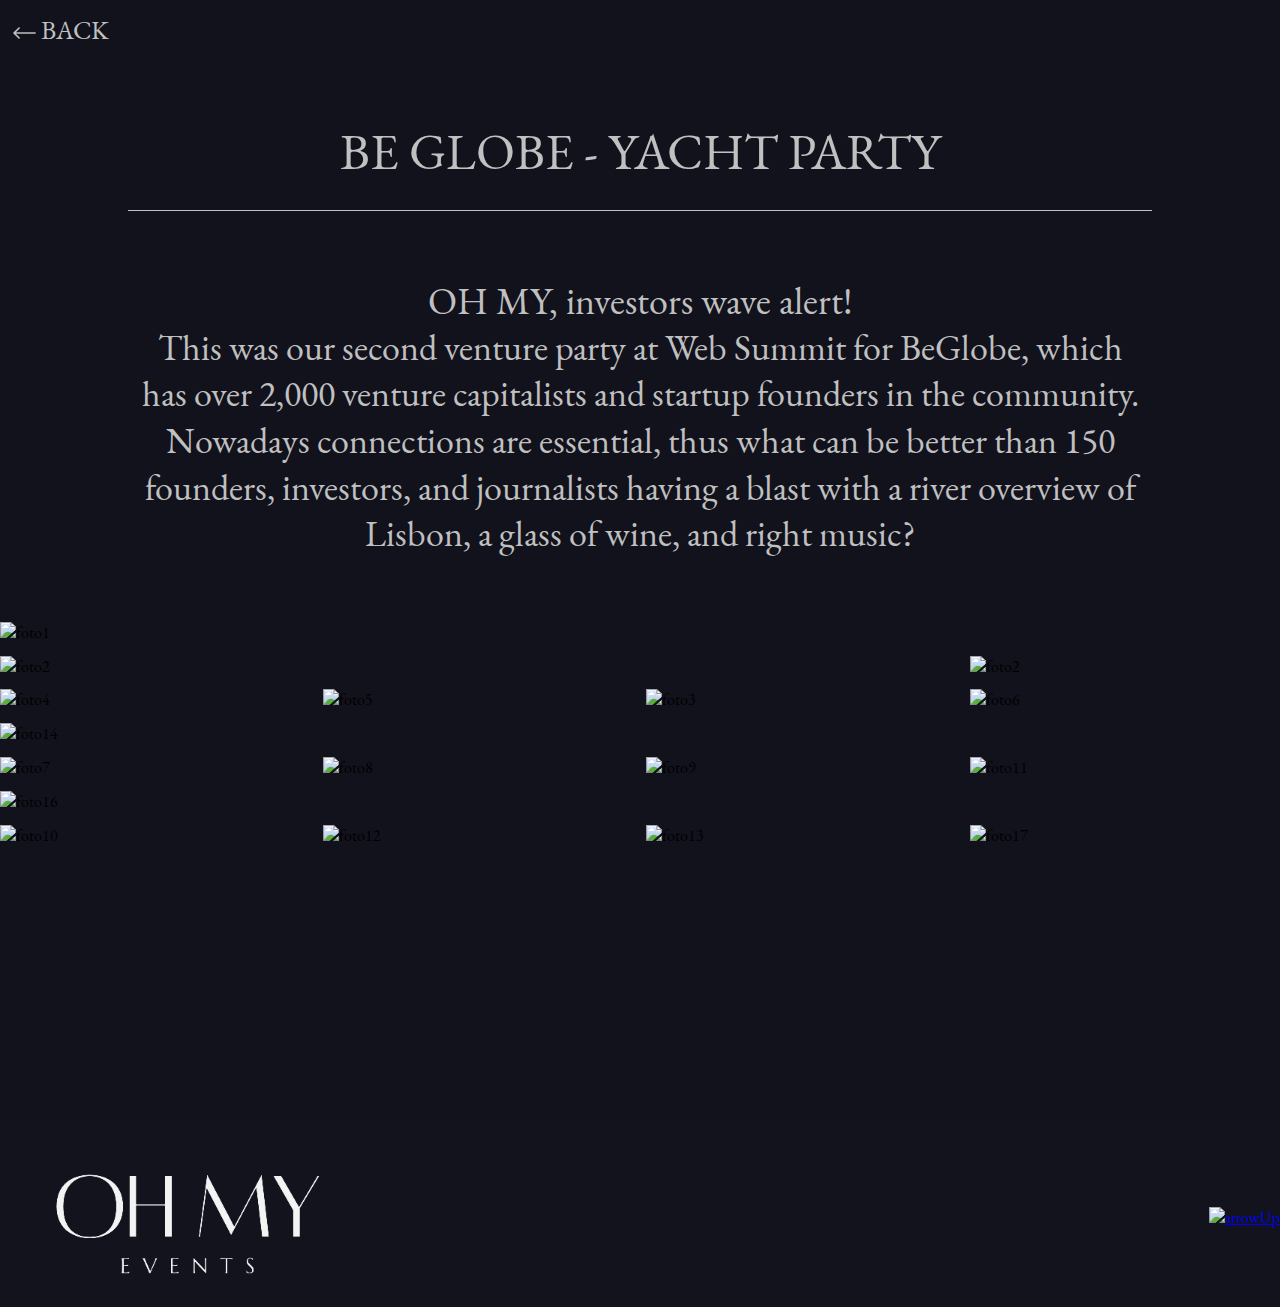
==== commit 38dfbcf6: "new header" ====
--- a/be_globe_party/index.html
+++ b/be_globe_party/index.html
@@ -72,7 +72,7 @@
     </div>
     <footer class="footer">
         <div class="footer__logo">
-            <img class="logo-img" src="../assets/images/logo_logo2.png" alt="logo"></a>
+            <img class="logo-img" src="../assets/images/logo_footer.png" alt="logo"></a>
         </div>
         <div class="footer__back_to_top">
             <a href="#"><img src="../assets/images/back_to_top.png" alt="arrowUp"></a>
--- a/assets/styles/index.css
+++ b/assets/styles/index.css
@@ -57,13 +57,15 @@
 }
 
 .header {
+  background-color: rgba(0, 0, 0, 0.5);
+  padding: 20px 0;
+  margin-bottom: -500px;
   position: relative;
   max-width: 100%;
   height: 20vh;
   display: flex;
   justify-content: space-between;
   align-items: center;
-  background: #13131E;
   padding: 0 15px;
   transition: 0.3s;
   z-index: 100;
@@ -368,13 +370,32 @@
 }
 
 .gallery-content__title {
-  color: #C0C0C0;
+  display: grid;
+  justify-content: center;
+  text-align: center;
+  font-family: "Garamond";
+  font-style: normal;
   font-weight: 400;
   font-size: 5.2vw;
-  line-height: 30px;
-  margin: 0px;
-  padding-top: 7%;
-  padding-bottom: 6%;
+  line-height: 84px;
+  color: #C0C0C0;
+  position: relative;
+  padding-top: 3%;
+  padding-bottom: 3%;
+  background-size: cover;
+  max-width: 100%;
+}
+
+.gallery-content__title:after {
+  content: " ";
+  background: #C0C0C0;
+  width: 80%;
+  height: 1px;
+  bottom: 15px;
+  position: absolute;
+  margin-left: 10%;
+  margin-right: 10%;
+  margin-top: 1.5em;
 }
 
 .gallery-content_item {
@@ -403,16 +424,16 @@
 }
 
 .gallery-content_text {
-  text-decoration: none;
+  text-decoration: none !important;
   opacity: 0;
   position: absolute;
   top: 50%;
   left: 50%;
   transform: translate(-50%, -50%);
-  color: #C0C0C0;
+  color: #ffffff !important;
   font-family: "EB Garamond";
   font-weight: 400;
-  font-size: 1.5vw;
+  font-size: 2.5vw;
   cursor: pointer;
   z-index: 4;
   transition: 0.3s ease-in-out;
@@ -853,9 +874,10 @@
   color: #C0C0C0;
   justify-content: center;
   position: relative;
-  padding: 15px;
   max-width: 100%;
   background-size: cover;
+  padding-top: 3%;
+  padding-bottom: 3%;
 }
 
 .reviews__title:after {
@@ -867,15 +889,16 @@
   position: absolute;
   margin-left: 10%;
   margin-right: 10%;
+  margin-bottom: 2%;
   margin-top: 1.5em;
 }
 
 .reviews__image {
-  background-image: url(/assets/images/m-0081.png);
+  background-image: url(/assets/images/bag_review.png);
   background-repeat: no-repeat;
   background-size: cover;
   max-width: 100%;
-  background-position: center center;
+  background-position: center;
 }
 
 .reviews__brands {
@@ -895,7 +918,8 @@
   justify-content: space-around;
   position: relative;
   top: -90px;
-  padding-bottom: 0;
+  padding-bottom: 0%;
+  margin-bottom: 0%;
 }
 
 .brand-one {
@@ -1002,7 +1026,7 @@
   }
   .reviews__brands {
     display: grid;
-    grid-template-columns: repeat(auto-fit, auto);
+    grid-template-columns: 1fr;
     grid-gap: 20px;
     font-family: "Garamond";
     font-style: normal;
@@ -1010,6 +1034,8 @@
     font-size: 20px;
     line-height: 30px;
     color: #000000;
+    margin-left: 4em;
+    margin-right: 4em;
   }
   .brand-title {
     padding: 25px;
@@ -1019,97 +1045,102 @@
   }
 }
 .contacts {
-  background: url("../images/contacts_background.jpg");
+  background-image: url(../images/contacts_background-2.jpg);
   background-size: cover;
   background-repeat: no-repeat;
-  display: flex;
-  flex-direction: column;
-  color: #C0C0C0;
-  font-size: 2vw;
   padding: 2%;
   height: max-content;
 }
 
+.contacts__title {
+  display: grid;
+  text-align: center;
+  color: #F7F0F0;
+  font-size: 5.3vw;
+  padding-top: 5%;
+}
+
 .contacts__text {
   text-align: center;
-}
-
-.contacts__text h1 {
-  font-family: "PF Garamond Text";
-  font-size: 4vw;
-  color: #f7f0f0;
-  padding-bottom: 2%;
-}
-
-.socials-img {
+  font-size: 3.5vw;
+  color: #F7F0F0;
+}
+
+.socials-item {
+  width: 2%;
+  height: 2%;
+}
+
+.socials-item--2, .socials-item--4 {
   width: 10%;
   height: 10%;
-  color: #f7f0f0;
-  padding-right: 5%;
-  padding-bottom: 2%;
-}
-.socials-img:hover {
-  transform: scale(1.1);
-}
-
-.contacts__social li {
-  list-style-type: none;
-  cursor: pointer;
-}
-
-.socials-link {
-  color: #f7f0f0;
-  font-size: 3vw;
-}
-.socials-link:hover {
-  color: #C0C0C0;
-  text-decoration: none;
-}
-
-.contacts__social {
-  display: grid;
-  grid-template-columns: 30% auto 30%;
-}
-
-.social-networks {
-  grid-column-start: 2;
-  grid-column-end: 4;
-}
-
-.icon-item__img {
+}
+
+.socials-img {
   width: 100%;
   height: 100%;
   color: #f7f0f0;
-  padding-left: 25%;
-  padding-right: 5%;
-  padding-bottom: 2%;
-}
-
-.icon-item {
-  width: 8%;
-  height: 8%;
-}
-
-.contacts__social-icons {
+}
+.socials-img:hover {
+  transform: scale(1.1);
+}
+
+.contacts__social {
   display: flex;
   flex-direction: row;
+  gap: 1.5%;
   justify-content: center;
-}
-
-.icon-item__link {
+  padding-bottom: 5%;
+}
+
+.socials-link, .socials-img {
   cursor: pointer;
 }
 
-.icon-item__img:hover {
-  transform: scale(1.1);
-}
-
-@media screen and (min-width: 320px) and (max-width: 767px) {
+.socials-link--4, .socials-link--2 {
+  font-size: 1.7vw;
+  text-decoration: none;
+  color: #F7F0F0;
+}
+.socials-link--4:hover, .socials-link--2:hover {
+  color: #C0C0C0;
+  text-decoration: underline;
+}
+
+.socials-item--2 {
+  width: 15%;
+}
+
+.socials-item--4 {
+  width: 20%;
+}
+
+@media screen and (min-width: 320px) and (max-width: 480px) {
   .content {
     padding-top: 1%;
   }
   .content__text {
     max-height: max-content;
+  }
+  .socials-link--4, .socials-link--2 {
+    font-size: 4vw;
+  }
+  .socials-item--2 {
+    width: 18%;
+  }
+  .socials-item--4 {
+    width: 25%;
+  }
+}
+@media screen and (min-width: 481px) and (max-width: 767px) {
+  .socials-link--4, .socials-link--2 {
+    font-size: 2.5vw;
+  }
+  .socials-item--2 {
+    width: 19%;
+  }
+  .socials-item--4 {
+    width: 26%;
   }
 }
 .footer {
@@ -1290,7 +1321,7 @@
 
 .page-private-investor-club_first {
   font-size: 2.8vw;
-  padding: 0 11% 0 11%;
+  padding: 0 11% 3% 11%;
 }
 
 .page-private-investor-club__desc_last {
@@ -1441,7 +1472,7 @@
 
 .gallery-alphamundi__desc_first {
   font-size: 2.8vw;
-  padding: 0 11% 0 11%;
+  padding: 0 11% 3% 11%;
 }
 
 .gallery-alphamundi__desc_last {
@@ -1809,7 +1840,7 @@
 
 .gallery-cato__desc_first {
   font-size: 2.8vw;
-  padding: 0 11% 0 11%;
+  padding: 0 11% 3% 11%;
 }
 
 .gallery-cato__desc_last {
@@ -2166,7 +2197,7 @@
 
 .gallery-deep-tech__desc_first {
   font-size: 2.8vw;
-  padding: 0 11% 0 11%;
+  padding: 0 11% 3% 11%;
 }
 
 .gallery-deep-tech__desc_last {
@@ -2407,7 +2438,7 @@
 
 .gallery-immunefi__desc_first {
   font-size: 2.8vw;
-  padding: 0 11% 0 11%;
+  padding: 0 11% 3% 11%;
 }
 
 .gallery-immunefi__desc_last {
@@ -2588,7 +2619,7 @@
 
 .gallery-influ2__desc_first {
   font-size: 2.8vw;
-  padding: 0 11% 0 11%;
+  padding: 0 11% 3% 11%;
 }
 
 .gallery-influ2__desc_last {
@@ -2764,7 +2795,7 @@
 
 .gallery-incentive-dinner__desc_first {
   font-size: 2.8vw;
-  padding: 0 11% 0 11%;
+  padding: 0 11% 3% 11%;
 }
 
 .gallery-incentive-dinner__desc_last {
@@ -2915,7 +2946,7 @@
 
 .gallery-soulcation__desc_first {
   font-size: 2.8vw;
-  padding: 0 11% 0 11%;
+  padding: 0 11% 3% 11%;
 }
 
 .gallery-soulcation__desc_last {
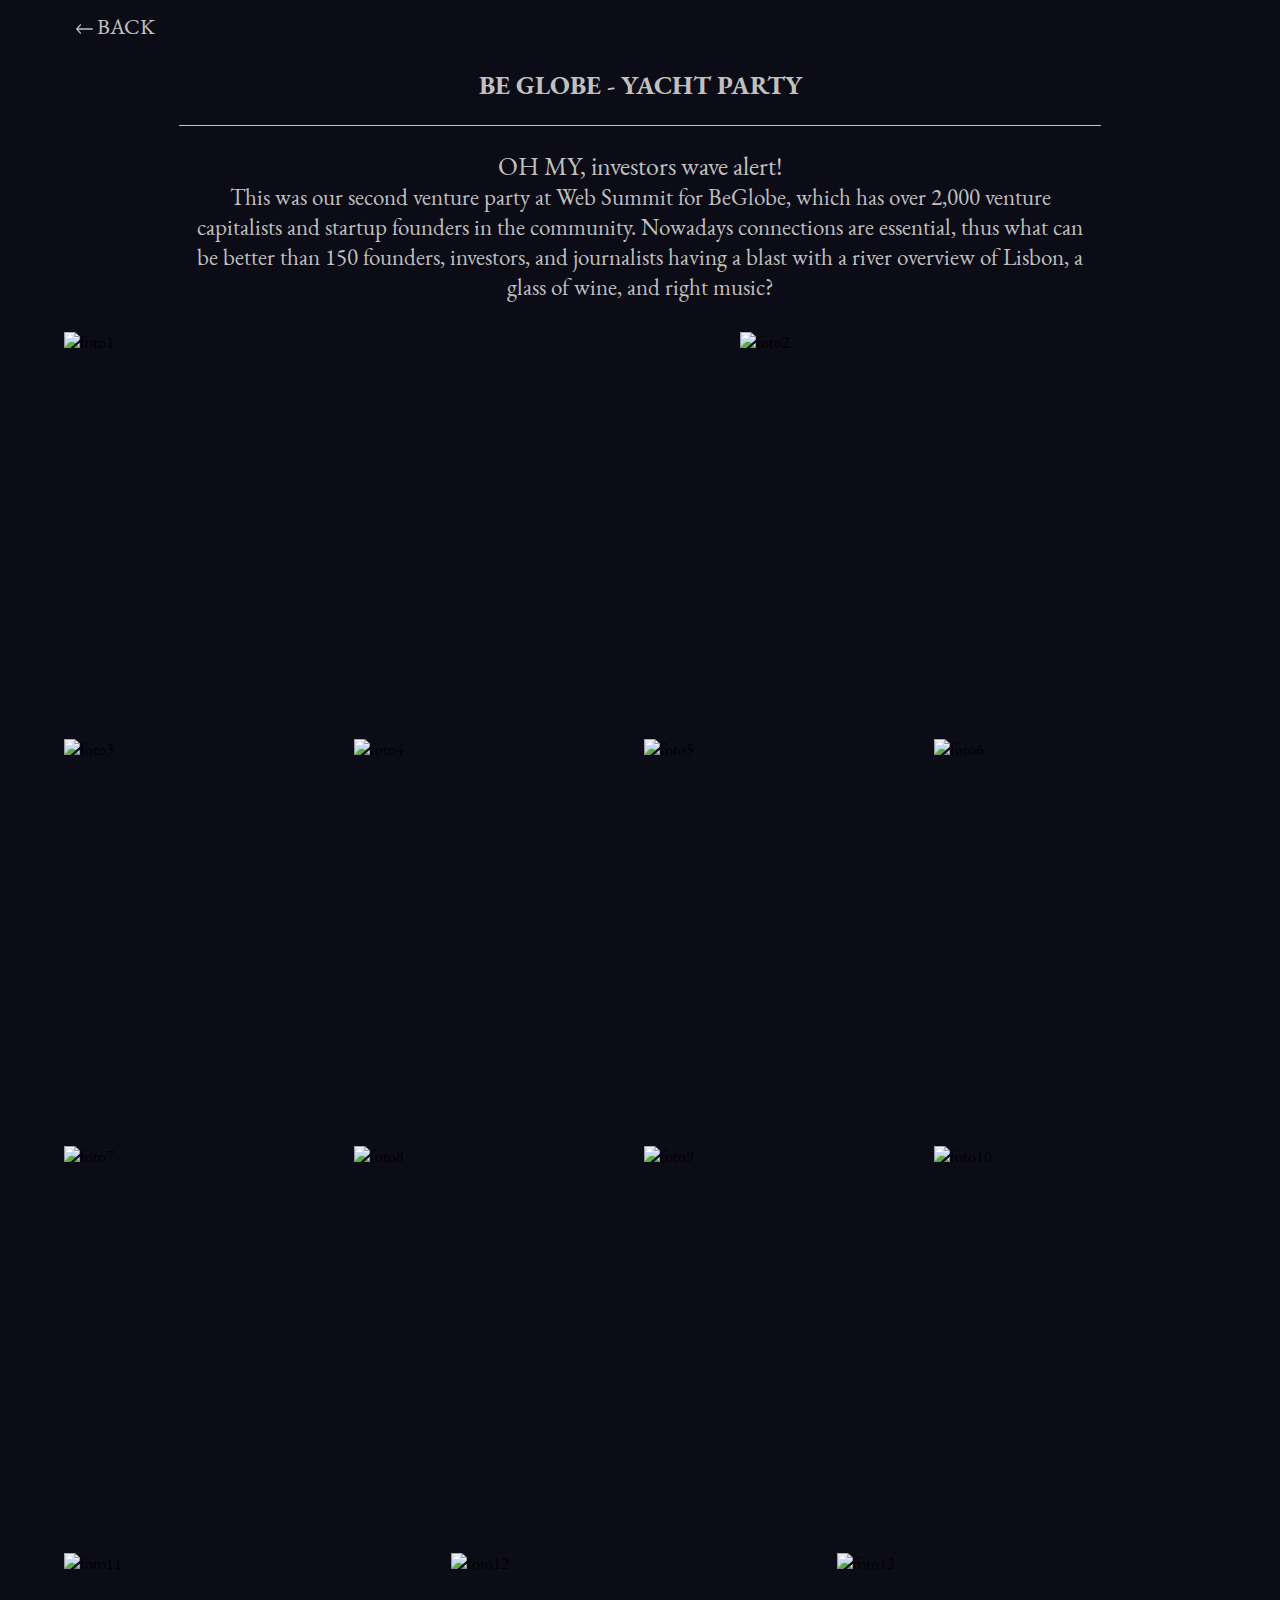
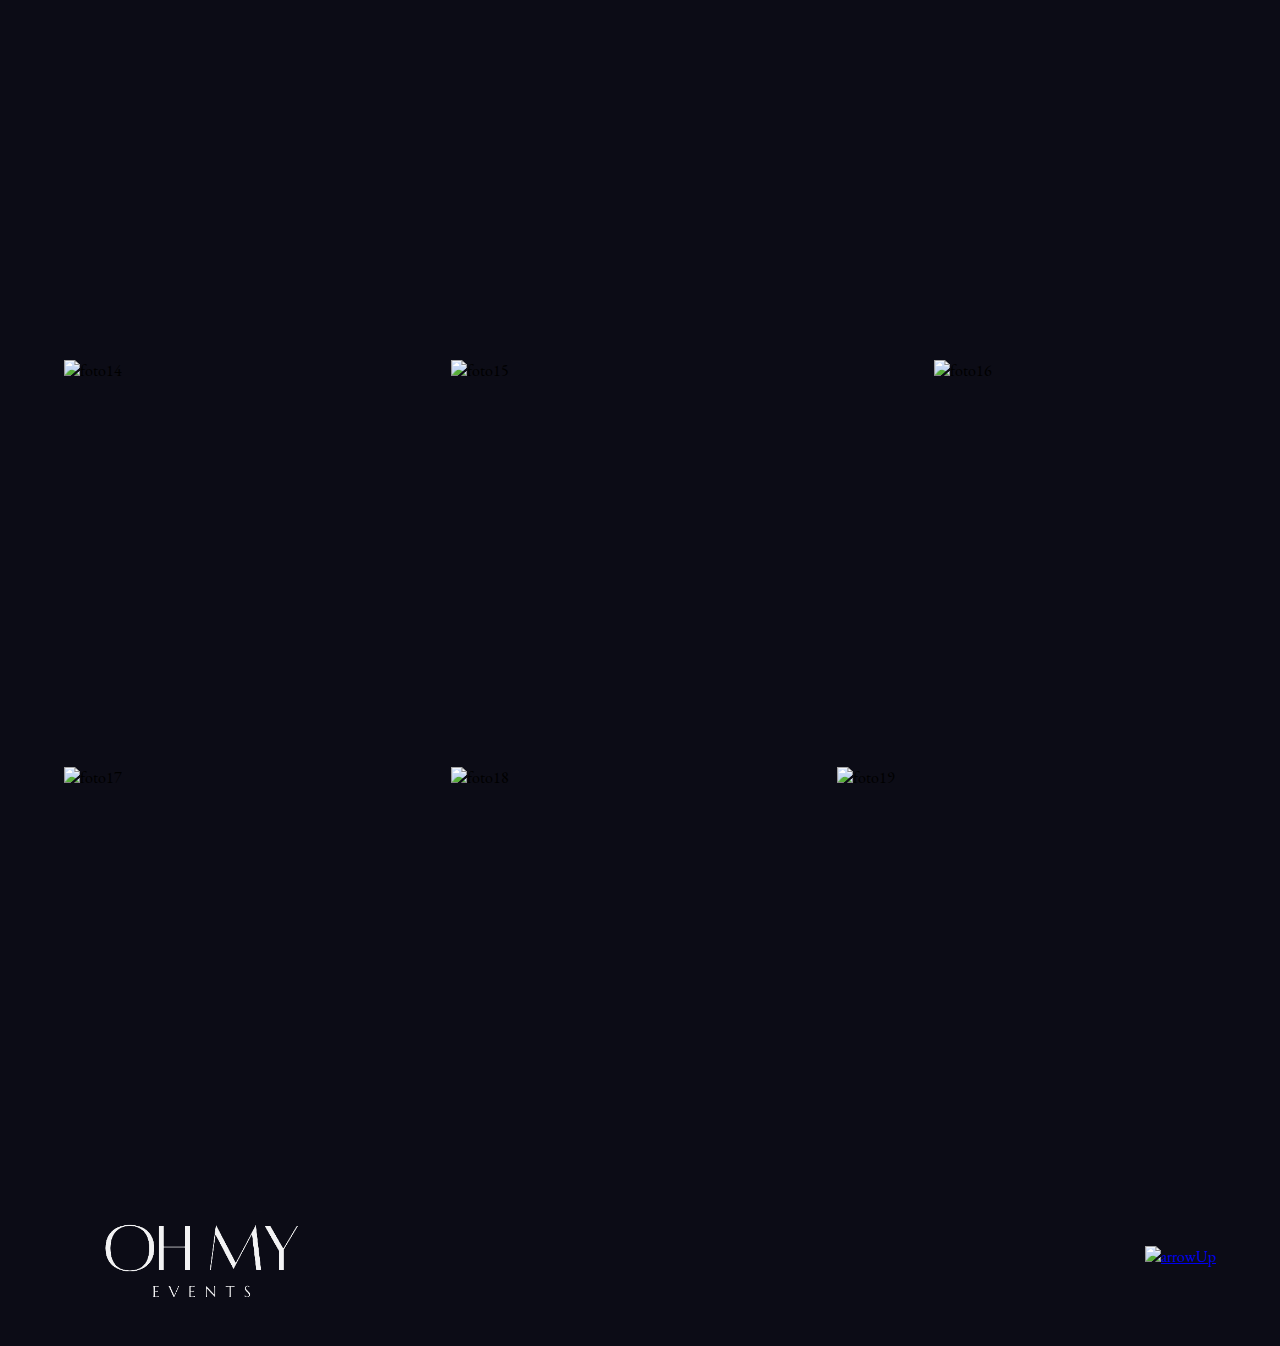
==== commit f07dba2d: "change footer and titles" ====
--- a/be_globe_party/index.html
+++ b/be_globe_party/index.html
@@ -2,82 +2,91 @@
 <html lang="en">
 
 <head>
-    <meta charset="UTF-8">
-    <meta http-equiv="X-UA-Compatible" content="IE=edge">
-    <meta name="viewport" content="width=device-width, initial-scale=1.0">
-    <link rel="stylesheet" href="../assets/styles/normalize.css">
-    <link rel="stylesheet" href="../assets/styles/index.css">
-    <title>Be Globe Yacht Party</title>
+        <meta charset="UTF-8">
+        <meta http-equiv="X-UA-Compatible" content="IE=edge">
+        <meta name="viewport" content="width=device-width, initial-scale=1.0">
+        <link rel="shortcut icon" href="../assets/images/coctail.svg" type="image">
+        <link rel="stylesheet" href="../assets/styles/normalize.css">
+        <link rel="stylesheet" href="../assets/styles/index.css">
+        <title>BE GLOBE - YACHT PARTY</title>
 </head>
 
 <body class="beglobe__page">
-    <div class="arrow-back">
-        <a class="arrow-back__link" href="../index.html">
-            <img class="arrow-back__pic" src="/assets/images/arrow_back.svg" alt="arrowBack"> BACK</a>
-    </div>
-    <div class="beglobe__text">
-        <p class="beglobe__head">BE GLOBE - YACHT PARTY</p>
-        <p class="beglobe__heading">
-            OH MY, investors wave alert!
-        </p>
-        <p class="beglobe__desc">
-            This was our second venture party at Web Summit for BeGlobe, which has over 2,000 venture capitalists and
-            startup founders in the community. Nowadays connections are essential, thus what can be better than 150
-            founders, investors, and journalists having a blast with a river overview of Lisbon, a glass of wine, and
-            right music?
+        <div class="arrow-back">
+                <a class="arrow-back__link" href="../index.html">
+                        <img class="arrow-back__pic" src="../assets/images/arrow_back.svg" alt="arrowBack"> BACK</a>
+        </div>
+        <div class="beglobe__text">
+                <p class="beglobe__head">BE GLOBE - YACHT PARTY</p>
+                <p class="beglobe__heading">
+                        OH MY, investors wave alert!
+                </p>
+                <p class="beglobe__desc">
+                        This was our second venture party at Web Summit for BeGlobe, which has over 2,000 venture
+                        capitalists and
+                        startup founders in the community. Nowadays connections are essential, thus what can be better
+                        than 150
+                        founders, investors, and journalists having a blast with a river overview of Lisbon, a glass of
+                        wine, and
+                        right music?
 
-        </p>
-    </div>
+                </p>
+        </div>
 
-    <div class="beglobe-images">
-        <figure class=" beglobe-images__pic beglobe-images__pic_one"> <img src="../assets/images/be_globe/2546.jpg"
-                alt="foto1"> </figure>
-        <figure class=" beglobe-images__pic beglobe-images__pic_nineteen"> <img src="../assets/images/be_globe/2551.jpg"
-                alt=" foto2">
-        </figure>
-        <figure class="beglobe-images__pic beglobe-images__pic_two"> <img src="../assets/images/be_globe/2565.jpg"
-                alt="foto2"> </figure>
-        <figure class="beglobe-images__pic beglobe-images__pic_four"><img src="../assets/images/be_globe/2582.jpg"
-                alt="foto4"></figure>
-        <figure class="beglobe-images__pic beglobe-images__pic_five"><img src="../assets/images/be_globe/2583.jpg"
-                alt="foto5"></figure>
-        <figure class="beglobe-images__pic beglobe-images__pic_three"><img src="../assets/images/be_globe/2567.jpg"
-                alt="foto3"></figure>
-        <figure class="beglobe-images__pic beglobe-images__pic_six"><img src="../assets/images/be_globe/2589.jpg"
-                alt="foto6"></figure>
-        <figure class=" beglobe-images__pic beglobe-images__pic_fourteen"><img src="../assets/images/be_globe/2784.jpg"
-                alt="foto14">
-        </figure>
-        <figure class="beglobe-images__pic beglobe-images__pic_seven"><img src="../assets/images/be_globe/2611.jpg"
-                alt="foto7"></figure>
-        <figure class="beglobe-images__pic beglobe-images__pic_eight"><img src="../assets/images/be_globe/2696.jpg"
-                alt="foto8"></figure>
-        <figure class="beglobe-images__pic beglobe-images__pic_nine "><img src="../assets/images/be_globe/2703.jpg"
-                alt="foto9"></figure>
-        <figure class="beglobe-images__pic beglobe-images__pic_eleven"><img src="../assets/images/be_globe/2716.jpg"
-                alt="foto11"></figure>
-        <figure class="beglobe-images__pic beglobe-images__pic_sixteen"><img src="../assets/images/be_globe/2812.jpg"
-                alt="foto16"></figure>
-        <figure class="beglobe-images__pic beglobe-images__pic_ten"><img src="../assets/images/be_globe/2711.jpg"
-                alt="foto10"></figure>
-        <figure class="beglobe-images__pic beglobe-images__pic_twelve"><img src="../assets/images/be_globe/2745.jpg"
-                alt="foto12"></figure>
-        <figure class="beglobe-images__pic beglobe-images__pic_thirteen"><img src="../assets/images/be_globe/2755.jpg"
-                alt="foto13">
-        </figure>
-        <figure class=" beglobe-images__pic beglobe-images__pic_seventeen"><img src="../assets/images/be_globe/2879.jpg"
-                alt="foto17">
-        </figure>
+        <div class="beglobe-images">
+                <figure class=" beglobe-images__pic beglobe-images__pic_one"> <img
+                                src="../assets/images/be_globe/globe1.jpg" alt="foto1"> </figure>
+                <figure class=" beglobe-images__pic beglobe-images__pic_two"> <img
+                                src="../assets/images/be_globe/globe2.jpg" alt=" foto2">
+                </figure>
+                <figure class="beglobe-images__pic beglobe-images__pic_three"> <img
+                                src="../assets/images/be_globe/globe3.jpg" alt="foto3"> </figure>
+                <figure class="beglobe-images__pic beglobe-images__pic_four"><img
+                                src="../assets/images/be_globe/globe4.jpg" alt="foto4"></figure>
+                <figure class="beglobe-images__pic beglobe-images__pic_five"><img
+                                src="../assets/images/be_globe/globe5.jpg" alt="foto5"></figure>
+                <figure class="beglobe-images__pic beglobe-images__pic_six"><img
+                                src="../assets/images/be_globe/globe6.jpg" alt="foto6"></figure>
+                <figure class="beglobe-images__pic beglobe-images__pic_seven"><img
+                                src="../assets/images/be_globe/globe7.jpg" alt="foto7"></figure>
+                <figure class=" beglobe-images__pic beglobe-images__pic_eight"><img
+                                src="../assets/images/be_globe/globe8.jpg" alt="foto8">
+                </figure>
+                <figure class=" beglobe-images__pic beglobe-images__pic_nine"><img
+                                src="../assets/images/be_globe/globe9.jpg" alt="foto9">
+                </figure>
+                <figure class="beglobe-images__pic beglobe-images__pic_ten"><img
+                                src="../assets/images/be_globe/globe10.jpg" alt="foto10"></figure>
+                <figure class="beglobe-images__pic beglobe-images__pic_eleven"><img
+                                src="../assets/images/be_globe/globe11.jpg" alt="foto11"></figure>
+                <figure class="beglobe-images__pic beglobe-images__pic_twelve"><img
+                                src="../assets/images/be_globe/globe12.jpg" alt="foto12"></figure>
+                <figure class="beglobe-images__pic beglobe-images__pic_thirteen"><img
+                                src="../assets/images/be_globe/globe13.jpg" alt="foto13"></figure>
+                <figure class="beglobe-images__pic beglobe-images__pic_fourteen"><img
+                                src="../assets/images/be_globe/globe14.jpg" alt="foto14"></figure>
+                <figure class="beglobe-images__pic beglobe-images__pic_fifteen"><img
+                                src="../assets/images/be_globe/globe15.jpg" alt="foto15"></figure>
+                <figure class="beglobe-images__pic beglobe-images__pic_sixteen"><img
+                                src="../assets/images/be_globe/globe16.jpg" alt="foto16"></figure>
+                <figure class="beglobe-images__pic beglobe-images__pic_seventeen"><img
+                                src="../assets/images/be_globe/globe17.jpg" alt="foto17"></figure>
+                <figure class="beglobe-images__pic beglobe-images__pic_eighteen"><img
+                                src="../assets/images/be_globe/globe18.jpg" alt="foto18">
+                </figure>
+                <figure class=" beglobe-images__pic beglobe-images__pic_nineteen"><img
+                                src="../assets/images/be_globe/globe19.jpg" alt="foto19">
+                </figure>
 
-    </div>
-    <footer class="footer">
-        <div class="footer__logo">
-            <img class="logo-img" src="../assets/images/logo_footer.png" alt="logo"></a>
         </div>
-        <div class="footer__back_to_top">
-            <a href="#"><img src="../assets/images/back_to_top.png" alt="arrowUp"></a>
-        </div>
-    </footer>
+        <footer class="footer">
+                <div class="footer__logo">
+                        <img class="logo-img" src="../assets/images/logo_footer.png" alt="logo">
+                </div>
+                <div class="footer__back_to_top">
+                        <a href="#"><img src="../assets/images/back_to_top.png" alt="arrowUp"></a>
+                </div>
+        </footer>
 </body>
 
 </html>--- a/assets/styles/index.css
+++ b/assets/styles/index.css
@@ -46,6 +46,7 @@
   grid-template-areas: "header" "main" "footer";
   grid-template-rows: auto 1fr auto;
   min-height: 100vh;
+  background-color: #0C0C16;
 }
 
 * {
@@ -58,11 +59,11 @@
 
 .header {
   background-color: rgba(0, 0, 0, 0.5);
-  padding: 20px 0;
+  padding: 10px 0;
   margin-bottom: -500px;
   position: relative;
   max-width: 100%;
-  height: 20vh;
+  height: 15vh;
   display: flex;
   justify-content: space-between;
   align-items: center;
@@ -77,14 +78,14 @@
 
 .logo a img {
   display: block;
-  width: 75%;
-  height: 95%;
+  width: 65%;
+  height: 85%;
 }
 
 .menu {
   display: flex;
   justify-content: center;
-  flex-direction: rcw;
+  flex-direction: row;
   align-items: center;
   z-index: 3;
   transition: 0.5s;
@@ -99,10 +100,9 @@
   text-decoration: none;
   display: block;
   padding: 1px 25px;
-  font-size: 3vw;
+  font-size: 2vw;
   background: linear-gradient(#C0C0C0 0 0) 0 100%/var(--t, 0) 2px no-repeat;
   transition: 0.5s;
-  font-size: 30px !important;
 }
 
 .menu li a:hover {
@@ -229,11 +229,17 @@
   background-color: #12121D;
   display: grid;
   grid-template-columns: repeat(2, 1fr);
+  grid-template-rows: max-content;
+  margin: 0 0 0 0;
 }
 
 .content__picture {
   grid-column: 1/span 1;
   grid-area: 1/span 1;
+  background-image: url(../images/aboutMe_photo.jpg);
+  object-fit: cover;
+  background-repeat: no-repeat;
+  background-size: cover;
 }
 
 .content__text {
@@ -251,55 +257,57 @@
   padding: 0 9% 0 9%;
 }
 
-.photo_me {
-  width: 100%;
-}
-
 .text-title {
   font-family: "PF Garamond Text";
   border-bottom: 1px solid #C0C0C0;
-  font-size: 5.3vw;
-  padding-top: 8%;
+  font-size: 3vw;
+  padding-top: 10%;
 }
 
 .text-desc {
-  font-size: 2vw;
+  font-size: 1.5vw;
 }
 
 .text-desc_about-me_first {
   font-weight: 500;
+  padding-top: 3%;
 }
 
 .text-desc_about-me_third {
   font-weight: 700;
+  padding-bottom: 5%;
 }
 
 .text-desc_about-me_second {
   font-weight: 300;
+  padding-bottom: 3%;
 }
 
 @media screen and (min-width: 320px) and (max-width: 767px) {
   .content {
-    background-color: #12121D;
     display: grid;
-    grid-template-columns: 100%;
-    grid-template-rows: repeat(2, auto);
-    grid-gap: 0.8vw;
+    grid-template-rows: 1.3fr 1fr;
+    grid-template-columns: 1fr;
+    margin: 0;
   }
   .content__picture {
-    grid-column: 1/auto;
-    grid-row: auto;
+    grid-column-start: 1;
+    grid-column-end: 2;
+    grid-row-start: 1;
+    grid-row-end: 2;
+    background-size: cover;
   }
   .content__text {
-    max-height: max-content;
-    grid-column: 1/auto;
-    grid-row: auto;
+    grid-column-start: 1;
+    grid-column-end: 2;
+    grid-row-start: 2;
+    grid-row-end: 3;
   }
   .text-title {
     font-size: 10vw;
   }
   .text-desc_about-me {
-    font-size: 4.2vw;
+    font-size: 3.5vw;
   }
   .text-title_about-me {
     margin-bottom: 7%;
@@ -308,65 +316,64 @@
 .gallery {
   background-color: #0C0C16;
   text-align: center;
+  margin: 0 0 0 0;
 }
 
 .gallery-container {
   display: grid;
-  margin-right: 10px;
-  margin-left: 10px;
-  gap: 10px;
-  grid-template-columns: repeat(4, 1fr);
-  grid-template-rows: repeat(5, 25vw);
+  grid-gap: 0.7vw;
+  grid-template-columns: repeat(12, 1fr);
+  grid-template-rows: repeat(12, 7vw);
 }
 
 .gallery-content-1 {
-  grid-column: 1/3;
-  grid-row: 1/1;
+  grid-column: 1/span 4;
+  grid-row: 1/span 3;
 }
 
 .gallery-content-2 {
-  grid-column: 3/5;
-  grid-row: 1/1;
+  grid-column: 5/span 4;
+  grid-row: 1/span 3;
 }
 
 .gallery-content-3 {
-  grid-column: 1/2;
-  grid-row: 2/3;
+  grid-column: 9/span 4;
+  grid-row: 6/span 4;
 }
 
 .gallery-content-4 {
-  grid-column: 2/3;
-  grid-row: 2/3;
+  grid-column: 5/span 5;
+  grid-row: 10/span 3;
 }
 
 .gallery-content-5 {
-  grid-column: 3/5;
-  grid-row: 2/4;
+  grid-column: 9/span 4;
+  grid-row: 1/span 5;
 }
 
 .gallery-content-6 {
-  grid-column: 1/3;
-  grid-row: 3/4;
+  grid-column: 1/span 4;
+  grid-row: 10/span 3;
 }
 
 .gallery-content-7 {
-  grid-column: 1/5;
-  grid-row: 4/5;
+  grid-column: 1/span 8;
+  grid-row: 7/span 3;
 }
 
 .gallery-content-8 {
-  grid-column: 1/2;
-  grid-row: 5/6;
+  grid-column: 1/span 4;
+  grid-row: 4/span 3;
 }
 
 .gallery-content-9 {
-  grid-column: 2/4;
-  grid-row: 5/6;
+  grid-column: 5/span 4;
+  grid-row: 4/span 3;
 }
 
 .gallery-content-10 {
-  grid-column: 4/5;
-  grid-row: 5/6;
+  grid-column: 10/span 3;
+  grid-row: 10/span 3;
 }
 
 .gallery-content__title {
@@ -376,7 +383,7 @@
   font-family: "Garamond";
   font-style: normal;
   font-weight: 400;
-  font-size: 5.2vw;
+  font-size: 3vw;
   line-height: 84px;
   color: #C0C0C0;
   position: relative;
@@ -460,11 +467,14 @@
     top: 50%;
   }
 }
-@media screen and (min-width: 320px) and (max-width: 480px) {
+@media screen and (min-width: 481px) and (max-width: 767px) {
+  .gallery {
+    margin: 0 2% 0 2%;
+  }
   .gallery-container {
     display: grid;
     grid-template-columns: 100%;
-    grid-template-rows: repeat(10, auto);
+    grid-template-rows: repeat(10, 50vh);
     grid-gap: 0.8vw;
   }
   .gallery-content {
@@ -472,10 +482,31 @@
     grid-row: auto;
   }
   .gallery-content__title {
-    font-size: 8vw;
+    font-size: 8.5vw;
   }
   .gallery-content_text {
-    font-size: 4vw;
+    font-size: 6vw;
+  }
+}
+@media screen and (min-width: 320px) and (max-width: 480px) {
+  .gallery {
+    margin: 0 2% 0 2%;
+  }
+  .gallery-container {
+    display: grid;
+    grid-template-columns: 100%;
+    grid-template-rows: repeat(10, 60vh);
+    grid-gap: 0.8vw;
+  }
+  .gallery-content {
+    grid-column: 1/auto;
+    grid-row: auto;
+  }
+  .gallery-content__title {
+    font-size: 8.5vw;
+  }
+  .gallery-content_text {
+    font-size: 6vw;
   }
 }
 .video {
@@ -820,16 +851,20 @@
   writing-mode: vertical-lr;
   transform: rotate(-180deg);
   color: #C0C0C0;
-  font-size: 5.2vw;
+  font-family: "Garamond";
+  font-style: normal;
+  font-size: 3vw;
   margin-left: 50%;
 }
 
 .partners__list__img {
   object-fit: fill;
+  width: 80%;
+  height: 70%;
 }
 
 .partners__list__logo {
-  width: 60%;
+  width: 70%;
 }
 
 .partners__list {
@@ -848,8 +883,13 @@
     height: max-content;
     padding-bottom: 10%;
   }
+  .partners__list__img {
+    object-fit: fill;
+    width: 80%;
+    height: 70%;
+  }
   .partners__list__logo {
-    width: 25vw;
+    width: 90%;
   }
   .partners__heading_vertical {
     font-size: 7vw;
@@ -861,6 +901,7 @@
   grid-template-rows: 0.1fr 0.7fr 0.1fr;
   background-color: #0C0C16;
   background-size: cover;
+  margin-bottom: -20em;
 }
 
 .reviews__title {
@@ -869,7 +910,7 @@
   font-family: "Garamond";
   font-style: normal;
   font-weight: 400;
-  font-size: 5.2vw;
+  font-size: 3vw;
   line-height: 84px;
   color: #C0C0C0;
   justify-content: center;
@@ -894,10 +935,11 @@
 }
 
 .reviews__image {
-  background-image: url(/assets/images/bag_review.png);
+  background-image: url(../images/bag_review.png);
   background-repeat: no-repeat;
   background-size: cover;
   max-width: 100%;
+  max-height: 60%;
   background-position: center;
 }
 
@@ -908,16 +950,15 @@
   font-family: "Garamond";
   font-style: normal;
   font-weight: 400;
-  font-size: 30px;
-  line-height: 35px;
-  color: #0C0C16;
+  font-size: 1.5vw;
+  color: #000000;
   padding: 20px;
   align-items: stretch;
   max-width: 100%;
   object-fit: cover;
   justify-content: space-around;
   position: relative;
-  top: -90px;
+  top: -280px;
   padding-bottom: 0%;
   margin-bottom: 0%;
 }
@@ -985,27 +1026,20 @@
 .brand-title {
   display: grid;
   justify-content: center;
-  padding: 25px;
-  font-family: "EB Garamond";
+  padding: 15px;
   color: #0C0C16;
-  font-size: 40px;
-}
-
-.brand-title_top {
-  padding-top: 0% !important;
-}
-
-.brand-title_bottom {
-  padding-bottom: 0%;
+  font-size: 2vw;
 }
 
 @media screen and (min-width: 320px) and (max-width: 767px) {
   .reviews {
     display: grid;
     grid-template-columns: auto;
-    grid-template-rows: 1fr 8fr;
+    grid-template-rows: 12% 1fr;
     background-color: #0D0E1A;
     background-size: cover;
+    margin-top: 1%;
+    margin-bottom: -10%;
   }
   .reviews__image {
     display: none;
@@ -1015,8 +1049,7 @@
     text-align: center;
     font-family: "Garamond";
     font-style: normal;
-    font-weight: 5.2vw;
-    font-size: 40px;
+    font-size: 7vw;
     line-height: 30px;
     color: #C0C0C0;
     justify-content: center;
@@ -1034,8 +1067,7 @@
     font-size: 20px;
     line-height: 30px;
     color: #000000;
-    margin-left: 4em;
-    margin-right: 4em;
+    margin-top: 17%;
   }
   .brand-title {
     padding: 25px;
@@ -1045,7 +1077,7 @@
   }
 }
 .contacts {
-  background-image: url(../images/contacts_background-2.jpg);
+  background-image: url(../images/interiorBackgroundBanner.jpg);
   background-size: cover;
   background-repeat: no-repeat;
   padding: 2%;
@@ -1056,13 +1088,13 @@
   display: grid;
   text-align: center;
   color: #F7F0F0;
-  font-size: 5.3vw;
+  font-size: 3vw;
   padding-top: 5%;
 }
 
 .contacts__text {
   text-align: center;
-  font-size: 3.5vw;
+  font-size: 1.5vw;
   color: #F7F0F0;
 }
 
@@ -1074,6 +1106,11 @@
 .socials-item--2, .socials-item--4 {
   width: 10%;
   height: 10%;
+}
+
+.socials-item--5, .socials-item--6 {
+  width: 2.2%;
+  height: 2.2%;
 }
 
 .socials-img {
@@ -1090,6 +1127,14 @@
   flex-direction: row;
   gap: 1.5%;
   justify-content: center;
+  padding-bottom: 2%;
+}
+
+.contacts__social-icons {
+  display: flex;
+  flex-direction: row;
+  gap: 1.5%;
+  justify-content: center;
   padding-bottom: 5%;
 }
 
@@ -1108,7 +1153,7 @@
 }
 
 .socials-item--2 {
-  width: 15%;
+  width: 14%;
 }
 
 .socials-item--4 {
@@ -1119,17 +1164,23 @@
   .content {
     padding-top: 1%;
   }
-  .content__text {
-    max-height: max-content;
-  }
   .socials-link--4, .socials-link--2 {
     font-size: 4vw;
   }
   .socials-item--2 {
-    width: 18%;
+    width: 20%;
   }
   .socials-item--4 {
     width: 25%;
+  }
+  .contacts__title {
+    font-size: 7vw;
+  }
+  .contacts__text {
+    font-size: 5vw;
+  }
+  .socials-link--4, .socials-link--2 {
+    font-size: 3vw;
   }
 }
 @media screen and (min-width: 481px) and (max-width: 767px) {
@@ -1142,11 +1193,20 @@
   .socials-item--4 {
     width: 26%;
   }
+  .contacts__title {
+    font-size: 7vw;
+  }
+  .contacts__text {
+    font-size: 5vw;
+  }
+  .socials-link--4, .socials-link--2 {
+    font-size: 3vw;
+  }
 }
 .footer {
   position: relative;
   height: 20vh;
-  background-color: #13131E;
+  background-color: #0C0C16;
   display: flex;
   flex-direction: row;
   align-items: center;
@@ -1154,13 +1214,13 @@
 }
 
 .footer__logo img {
-  width: 75%;
-  height: 95%;
+  width: 55%;
+  height: 65%;
 }
 
 .footer__back_to_top img {
-  width: 75%;
-  height: 95%;
+  width: 55%;
+  height: 75%;
 }
 
 .footer__back_to_top a span {
@@ -1171,7 +1231,8 @@
   margin: 0;
   padding: 0;
   max-width: 100%;
-  background-color: #12121D;
+  background-color: #0C0C16;
+  margin: 0 5% 0 5%;
 }
 
 .gallery-private-investor-club__item {
@@ -1187,152 +1248,152 @@
 
 .gallery-private-investor-club {
   display: grid;
-  grid-template-columns: repeat(8, 1fr);
-  grid-template-rows: repeat(49, 10vw);
+  grid-template-columns: repeat(12, 1fr);
+  grid-template-rows: repeat(21, 10vw);
   grid-gap: 0.6vw;
 }
 
 .gallery-private-investor-club__item--1 {
-  grid-column: 1/span 6;
+  grid-column: 1/span 4;
   grid-row: 1/span 3;
 }
 
 .gallery-private-investor-club__item--2 {
-  grid-column: 7/span 2;
+  grid-column: 5/span 3;
   grid-row: 1/span 3;
 }
 
 .gallery-private-investor-club__item--3 {
+  grid-column: 8/span 5;
+  grid-row: 1/span 3;
+}
+
+.gallery-private-investor-club__item--4 {
+  grid-column: 1/span 4;
+  grid-row: 4/span 3;
+}
+
+.gallery-private-investor-club__item--5 {
+  grid-column: 5/span 2;
+  grid-row: 4/span 3;
+}
+
+.gallery-private-investor-club__item--6 {
+  grid-column: 7/span 3;
+  grid-row: 4/span 3;
+}
+
+.gallery-private-investor-club__item--7 {
+  grid-column: 10/span 3;
+  grid-row: 4/span 3;
+}
+
+.gallery-private-investor-club__item--8 {
+  grid-column: 1/span 3;
+  grid-row: 7/span 3;
+}
+
+.gallery-private-investor-club__item--9 {
+  grid-column: 4/span 4;
+  grid-row: 7/span 3;
+}
+
+.gallery-private-investor-club__item--10 {
+  grid-column: 8/span 3;
+  grid-row: 7/span 3;
+}
+
+.gallery-private-investor-club__item--11 {
+  grid-column: 11/span 2;
+  grid-row: 7/span 3;
+}
+
+.gallery-private-investor-club__item--12 {
   grid-column: 1/span 5;
-  grid-row: 4/span 3;
-}
-
-.gallery-private-investor-club__item--4 {
-  grid-column: 1/span 5;
-  grid-row: 7/span 3;
-}
-
-.gallery-private-investor-club__item--6 {
-  grid-column: 6/span 3;
-  grid-row: 4/span 4;
-}
-
-.gallery-private-investor-club__item--7 {
-  grid-column: 6/span 3;
-  grid-row: 8/span 4;
-}
-
-.gallery-private-investor-club__item--8 {
-  grid-column: 6/span 3;
-  grid-row: 12/span 4;
-}
-
-.gallery-private-investor-club__item--9 {
-  grid-column: 1/span 5;
-  grid-row: 10/span 3;
-}
-
-.gallery-private-investor-club__item--10 {
-  grid-column: 1/span 5;
-  grid-row: 13/span 6;
-}
-
-.gallery-private-investor-club__item--11 {
-  grid-column: 1/span 5;
-  grid-row: 19/span 3;
-}
-
-.gallery-private-investor-club__item--12 {
-  grid-column: 6/span 3;
-  grid-row: 16/span 5;
+  grid-row: 10/span 3;
 }
 
 .gallery-private-investor-club__item--13 {
-  grid-column: 6/span 3;
-  grid-row: 21/span 4;
+  grid-column: 6/span 4;
+  grid-row: 10/span 3;
 }
 
 .gallery-private-investor-club__item--14 {
-  grid-column: 1/span 5;
-  grid-row: 22/span 3;
+  grid-column: 10/span 3;
+  grid-row: 10/span 3;
 }
 
 .gallery-private-investor-club__item--15 {
-  grid-column: 1/span 8;
-  grid-row: 25/span 4;
+  grid-column: 1/span 3;
+  grid-row: 13/span 3;
 }
 
 .gallery-private-investor-club__item--16 {
   grid-column: 4/span 5;
-  grid-row: 29/span 3;
+  grid-row: 13/span 3;
 }
 
 .gallery-private-investor-club__item--17 {
+  grid-column: 9/span 4;
+  grid-row: 13/span 3;
+}
+
+.gallery-private-investor-club__item--18 {
   grid-column: 1/span 3;
-  grid-row: 29/span 5;
-}
-
-.gallery-private-investor-club__item--18 {
-  grid-column: 4/span 5;
-  grid-row: 32/span 6;
+  grid-row: 16/span 3;
 }
 
 .gallery-private-investor-club__item--19 {
-  grid-column: 1/span 3;
-  grid-row: 34/span 4;
+  grid-column: 4/span 3;
+  grid-row: 16/span 3;
 }
 
 .gallery-private-investor-club__item--20 {
-  grid-column: 1/span 8;
-  grid-row: 38/span 4;
+  grid-column: 7/span 3;
+  grid-row: 16/span 3;
 }
 
 .gallery-private-investor-club__item--21 {
-  grid-column: 1/span 3;
-  grid-row: 42/span 4;
+  grid-column: 10/span 3;
+  grid-row: 16/span 3;
 }
 
 .gallery-private-investor-club__item--22 {
-  grid-column: 4/span 3;
-  grid-row: 42/span 4;
+  grid-column: 1/span 4;
+  grid-row: 19/span 3;
 }
 
 .gallery-private-investor-club__item--23 {
-  grid-column: 7/span 2;
-  grid-row: 42/span 4;
+  grid-column: 5/span 4;
+  grid-row: 19/span 3;
 }
 
 .gallery-private-investor-club__item--24 {
-  grid-column: 1/span 3;
-  grid-row: 46/span 3;
-}
-
-.gallery-private-investor-club__item--25 {
-  grid-column: 4/span 5;
-  grid-row: 46/span 3;
+  grid-column: 9/span 4;
+  grid-row: 19/span 3;
 }
 
 .page-private-investor-club__text {
   font-family: "EB Garamond";
-  font-size: 4vw;
+  font-size: 2vw;
   text-align: center;
   color: #C0C0C0;
 }
 
 .page-private-investor-club_first {
-  font-size: 2.8vw;
-  padding: 0 11% 3% 11%;
+  font-size: 1.8vw;
+  padding: 0 11% 2.5% 11%;
 }
 
 .page-private-investor-club__desc_last {
-  font-size: 2.8vw;
+  font-size: 1.8vw;
   padding: 0 11% 5% 11%;
   line-height: 130%;
 }
 
 .page-private-investor-club__heading {
   border-bottom: 1px solid #C0C0C0;
-  margin: 5% 10% 5% 10%;
+  margin: 2% 10% 2% 10%;
   padding-bottom: 2%;
 }
 
@@ -1340,7 +1401,7 @@
   .gallery-private-investor-club {
     display: grid;
     grid-template-columns: 100vw;
-    grid-template-rows: repeat(21, auto);
+    grid-template-rows: repeat(24, auto);
     grid-gap: 0.8vw;
   }
   .gallery-private-investor-club__item {
@@ -1362,7 +1423,8 @@
   margin: 0;
   padding: 0;
   max-width: 100%;
-  background-color: #12121D;
+  background-color: #0C0C16;
+  margin: 0 5% 0 5%;
 }
 
 .gallery-alphamundi__item {
@@ -1378,112 +1440,112 @@
 
 .gallery-alphamundi {
   display: grid;
-  grid-template-columns: repeat(8, 1fr);
-  grid-template-rows: repeat(30, 10vw);
+  grid-template-columns: repeat(12, 1fr);
+  grid-template-rows: repeat(15, 10vw);
   grid-gap: 0.6vw;
 }
 
 .gallery-alphamundi__item--1 {
-  grid-column: 1/span 8;
+  grid-column: 1/span 4;
   grid-row: 1/span 3;
 }
 
 .gallery-alphamundi__item--2 {
-  grid-column: 1/span 4;
-  grid-row: 4/span 4;
+  grid-column: 5/span 4;
+  grid-row: 1/span 3;
 }
 
 .gallery-alphamundi__item--3 {
+  grid-column: 9/span 4;
+  grid-row: 1/span 3;
+}
+
+.gallery-alphamundi__item--4 {
+  grid-column: 1/span 4;
+  grid-row: 4/span 3;
+}
+
+.gallery-alphamundi__item--5 {
   grid-column: 5/span 4;
-  grid-row: 4/span 4;
-}
-
-.gallery-alphamundi__item--4 {
-  grid-column: 1/span 5;
-  grid-row: 8/span 3;
-}
-
-.gallery-alphamundi__item--5 {
-  grid-column: 6/span 3;
-  grid-row: 8/span 3;
+  grid-row: 4/span 3;
 }
 
 .gallery-alphamundi__item--6 {
-  grid-column: 1/span 4;
-  grid-row: 11/span 4;
+  grid-column: 9/span 4;
+  grid-row: 4/span 3;
 }
 
 .gallery-alphamundi__item--7 {
+  grid-column: 1/span 3;
+  grid-row: 7/span 3;
+}
+
+.gallery-alphamundi__item--8 {
+  grid-column: 4/span 3;
+  grid-row: 7/span 3;
+}
+
+.gallery-alphamundi__item--9 {
+  grid-column: 7/span 2;
+  grid-row: 7/span 3;
+}
+
+.gallery-alphamundi__item--10 {
+  grid-column: 9/span 4;
+  grid-row: 7/span 3;
+}
+
+.gallery-alphamundi__item--11 {
+  grid-column: 1/span 4;
+  grid-row: 10/span 3;
+}
+
+.gallery-alphamundi__item--12 {
   grid-column: 5/span 4;
-  grid-row: 11/span 4;
-}
-
-.gallery-alphamundi__item--8 {
-  grid-column: 1/span 5;
-  grid-row: 15/span 3;
-}
-
-.gallery-alphamundi__item--9 {
-  grid-column: 6/span 3;
-  grid-row: 15/span 3;
-}
-
-.gallery-alphamundi__item--10 {
-  grid-column: 1/span 4;
-  grid-row: 18/span 3;
-}
-
-.gallery-alphamundi__item--11 {
-  grid-column: 5/span 4;
-  grid-row: 18/span 3;
-}
-
-.gallery-alphamundi__item--12 {
-  grid-column: 1/span 4;
-  grid-row: 21/span 3;
+  grid-row: 10/span 3;
 }
 
 .gallery-alphamundi__item--13 {
-  grid-column: 5/span 4;
-  grid-row: 21/span 3;
+  grid-column: 9/span 4;
+  grid-row: 10/span 3;
 }
 
 .gallery-alphamundi__item--14 {
-  grid-column: 1/span 4;
-  grid-row: 24/span 3;
+  grid-column: 1/span 3;
+  grid-row: 13/span 3;
 }
 
 .gallery-alphamundi__item--15 {
-  grid-column: 5/span 4;
-  grid-row: 24/span 3;
+  grid-column: 4/span 6;
+  grid-row: 13/span 3;
 }
 
 .gallery-alphamundi__item--16 {
-  grid-column: 1/span 8;
-  grid-row: 27/span 4;
+  grid-column: 10/span 3;
+  grid-row: 13/span 3;
 }
 
 .gallery-alphamundi__text {
   font-family: "EB Garamond";
-  font-size: 4vw;
+  font-size: 2vw;
   text-align: center;
   color: #C0C0C0;
 }
 
 .gallery-alphamundi__desc_first {
-  font-size: 2.8vw;
-  padding: 0 11% 3% 11%;
+  font-size: 1.8vw;
+  padding: 0 11% 2.5% 11%;
 }
 
 .gallery-alphamundi__desc_last {
-  font-size: 2.8vw;
+  font-size: 1.8vw;
   padding: 0 11% 5% 11%;
   line-height: 130%;
 }
 
 .gallery-alphamundi__heading {
   border-bottom: 1px solid #C0C0C0;
-  margin: 5% 10% 5% 10%;
+  margin: 2% 10% 2% 10%;
   padding-bottom: 2%;
 }
 
@@ -1513,8 +1575,8 @@
   margin: 0;
   padding: 0;
   max-width: 100%;
-  max-height: 100%;
-  background-color: #12121D;
+  background-color: #0C0C16;
+  margin: 0 5% 0 5%;
 }
 
 .arrow-back {
@@ -1535,12 +1597,12 @@
   width: 1.8%;
 }
 
-.gallery-incentive-dinner__item {
+.beglobe-images__pic {
   margin: 0;
   padding: 0;
 }
 
-img {
+.beglobe-images__pic img {
   width: 100%;
   height: 100%;
   object-fit: cover;
@@ -1548,146 +1610,117 @@
 
 .beglobe-images {
   display: grid;
-  grid-template-columns: repeat(4, auto);
-  grid-template-rows: repeat(29, auto);
-  grid-gap: 1vw;
+  grid-template-columns: repeat(12, 1fr);
+  grid-template-rows: repeat(18, 10vw);
+  grid-gap: 0.6vw;
 }
 
 .beglobe-images__pic_one {
-  object-fit: cover;
-  grid-column: 1/span 4;
-  grid-row: 1/2;
-  margin: 0;
-  padding: 0;
+  grid-column: 1/span 7;
+  grid-row: 1/span 3;
+}
+
+.beglobe-images__pic_two {
+  grid-column: 8/span 5;
+  grid-row: 1/span 3;
+}
+
+.beglobe-images__pic_three {
+  grid-column: 1/span 3;
+  grid-row: 4/span 3;
+}
+
+.beglobe-images__pic_four {
+  grid-column: 4/span 3;
+  grid-row: 4/span 3;
+}
+
+.beglobe-images__pic_five {
+  grid-column: 7/span 3;
+  grid-row: 4/span 3;
+}
+
+.beglobe-images__pic_six {
+  grid-column: 10/span 3;
+  grid-row: 4/span 3;
+}
+
+.beglobe-images__pic_seven {
+  grid-column: 1/span 3;
+  grid-row: 7/span 3;
+}
+
+.beglobe-images__pic_eight {
+  grid-column: 4/span 3;
+  grid-row: 7/span 3;
+}
+
+.beglobe-images__pic_nine {
+  grid-column: 7/span 3;
+  grid-row: 7/span 3;
+}
+
+.beglobe-images__pic_ten {
+  grid-column: 10/span 3;
+  grid-row: 7/span 3;
+}
+
+.beglobe-images__pic_eleven {
+  grid-column: 1/span 4;
+  grid-row: 10/span 3;
+}
+
+.beglobe-images__pic_twelve {
+  grid-column: 5/span 4;
+  grid-row: 10/span 3;
+}
+
+.beglobe-images__pic_thirteen {
+  grid-column: 9/span 4;
+  grid-row: 10/span 3;
+}
+
+.beglobe-images__pic_fourteen {
+  grid-column: 1/span 4;
+  grid-row: 13/span 3;
+}
+
+.beglobe-images__pic_fifteen {
+  grid-column: 5/span 5;
+  grid-row: 13/span 3;
+}
+
+.beglobe-images__pic_sixteen {
+  grid-column: 10/span 3;
+  grid-row: 13/span 3;
+}
+
+.beglobe-images__pic_seventeen {
+  grid-column: 1/span 4;
+  grid-row: 16/span 3;
+}
+
+.beglobe-images__pic_eighteen {
+  grid-column: 5/span 4;
+  grid-row: 16/span 3;
 }
 
 .beglobe-images__pic_nineteen {
-  object-fit: cover;
-  grid-column: 1/span 3;
-  grid-row: 2/3;
-  margin: 0;
-  padding: 0;
-}
-
-.beglobe-images__pic_two {
-  object-fit: cover;
-  grid-column: 4/span 1;
-  height: 100%;
-  grid-row: 2/3;
-  margin: 0;
-  padding: 0;
-}
-
-.beglobe-images__pic_four {
-  object-fit: cover;
-  grid-column: 1/span 1;
-  grid-row: 3/4;
-  margin: 0;
-  padding: 0;
-}
-
-.beglobe-images__pic_five {
-  object-fit: cover;
-  grid-column: 2/span 1;
-  margin: 0;
-  padding: 0;
-}
-
-.beglobe-images__pic_three {
-  object-fit: cover;
-  grid-column: 3/span 1;
-  margin: 0;
-  padding: 0;
-}
-
-.beglobe-images__pic_six {
-  object-fit: cover;
-  grid-column: 4/span 1;
-  margin: 0;
-  padding: 0;
-}
-
-.beglobe-images__pic_fourteen {
-  object-fit: cover;
-  grid-column: 1/span 4;
-  margin: 0;
-  padding: 0;
-}
-
-.beglobe-images__pic_seven {
-  object-fit: cover;
-  grid-column: 1/span 1;
-  margin: 0;
-  padding: 0;
-}
-
-.beglobe-images__pic_eight {
-  object-fit: cover;
-  grid-column: 2/span 1;
-  margin: 0;
-  padding: 0;
-}
-
-.beglobe-images__pic_nine {
-  object-fit: cover;
-  grid-column: 3/span 1;
-  margin: 0;
-  padding: 0;
-}
-
-.beglobe-images__pic_eleven {
-  object-fit: cover;
-  grid-column: 4/span 1;
-  margin: 0;
-  padding: 0;
-}
-
-.beglobe-images__pic_sixteen {
-  object-fit: cover;
-  grid-column: 1/span 4;
-  margin: 0;
-  padding: 0;
-}
-
-.beglobe-images__pic_ten {
-  object-fit: cover;
-  grid-column: 1/span 1;
-  margin: 0;
-  padding: 0;
-}
-
-.beglobe-images__pic_twelve {
-  object-fit: cover;
-  grid-column: 2/span 1;
-  margin: 0;
-  padding: 0;
-}
-
-.beglobe-images__pic_thirteen {
-  object-fit: cover;
-  grid-column: 3/span 1;
-  margin: 0;
-  padding: 0;
-}
-
-.beglobe-images__pic_seventeen {
-  object-fit: cover;
-  grid-column: 4/span 1;
-  margin: 0;
-  padding: 0;
+  grid-column: 9/span 4;
+  grid-row: 16/span 3;
 }
 
 .beglobe__heading {
   font-family: "EB Garamond";
-  font-size: 3vw;
+  font-size: 2vw;
   text-align: center;
   color: #C0C0C0;
 }
 
 .beglobe__desc {
   font-family: "EB Garamond";
-  font-size: 2.8vw;
-  padding: 0 11% 5% 11%;
+  font-size: 1.8vw;
+  padding: 0 11% 2.5% 11%;
   line-height: 130%;
   color: #C0C0C0;
   text-align: center;
@@ -1695,11 +1728,12 @@
 
 .beglobe__head {
   font-family: "EB Garamond";
-  font-size: 4vw;
+  font-size: 2vw;
+  font-weight: bold;
   color: #C0C0C0;
   text-align: center;
   border-bottom: 1px solid #C0C0C0;
-  margin: 5% 10% 5% 10%;
+  margin: 2% 10% 2% 10%;
   padding-bottom: 2%;
 }
 
@@ -1710,7 +1744,7 @@
   .beglobe-images {
     display: grid;
     grid-template-columns: 100%;
-    grid-template-rows: repeat(18, auto);
+    grid-template-rows: repeat(19, auto);
     grid-gap: 0.8vw;
   }
   .beglobe-images__pic {
@@ -1730,7 +1764,8 @@
   margin: 0;
   padding: 0;
   max-width: 100%;
-  background-color: #12121D;
+  background-color: #0C0C16;
+  margin: 0 5% 0 5%;
 }
 
 .gallery-cato__item {
@@ -1746,112 +1781,112 @@
 
 .gallery-cato {
   display: grid;
-  grid-template-columns: repeat(8, 1fr);
-  grid-template-rows: repeat(34, 10vw);
-  grid-gap: 0.6vw;
+  grid-template-columns: repeat(12, 1fr);
+  grid-template-rows: repeat(12, 10vw);
+  grid-gap: 0.5vw;
 }
 
 .gallery-cato__item--1 {
   grid-column: 1/span 4;
-  grid-row: 1/span 4;
+  grid-row: 1/span 3;
 }
 
 .gallery-cato__item--2 {
-  grid-column: 5/span 4;
-  grid-row: 1/span 4;
+  grid-column: 5/span 2;
+  grid-row: 1/span 3;
 }
 
 .gallery-cato__item--3 {
-  grid-column: 1/span 3;
-  grid-row: 5/span 5;
+  grid-column: 7/span 4;
+  grid-row: 1/span 3;
 }
 
 .gallery-cato__item--4 {
-  grid-column: 4/span 5;
-  grid-row: 5/span 4;
+  grid-column: 11/span 2;
+  grid-row: 1/span 3;
 }
 
 .gallery-cato__item--5 {
   grid-column: 1/span 3;
-  grid-row: 10/span 4;
+  grid-row: 4/span 3;
 }
 
 .gallery-cato__item--6 {
-  grid-column: 4/span 5;
-  grid-row: 9/span 4;
+  grid-column: 4/span 3;
+  grid-row: 4/span 3;
 }
 
 .gallery-cato__item--7 {
+  grid-column: 7/span 3;
+  grid-row: 4/span 3;
+}
+
+.gallery-cato__item--8 {
+  grid-column: 10/span 3;
+  grid-row: 4/span 4;
+}
+
+.gallery-cato__item--9 {
   grid-column: 1/span 3;
-  grid-row: 14/span 5;
-}
-
-.gallery-cato__item--8 {
-  grid-column: 4/span 5;
-  grid-row: 13/span 4;
-}
-
-.gallery-cato__item--9 {
-  grid-column: 4/span 5;
-  grid-row: 17/span 3;
+  grid-row: 7/span 3;
 }
 
 .gallery-cato__item--10 {
+  grid-column: 4/span 3;
+  grid-row: 7/span 3;
+}
+
+.gallery-cato__item--11 {
+  grid-column: 7/span 3;
+  grid-row: 7/span 3;
+}
+
+.gallery-cato__item--12 {
+  grid-column: 10/span 3;
+  grid-row: 8/span 2;
+}
+
+.gallery-cato__item--13 {
   grid-column: 1/span 3;
-  grid-row: 19/span 4;
-}
-
-.gallery-cato__item--11 {
-  grid-column: 4/span 5;
-  grid-row: 20/span 3;
-}
-
-.gallery-cato__item--12 {
-  grid-column: 1/span 8;
-  grid-row: 23/span 3;
-}
-
-.gallery-cato__item--13 {
-  grid-column: 1/span 5;
-  grid-row: 26/span 5;
+  grid-row: 10/span 3;
 }
 
 .gallery-cato__item--14 {
+  grid-column: 4/span 2;
+  grid-row: 10/span 3;
+}
+
+.gallery-cato__item--15 {
   grid-column: 6/span 3;
-  grid-row: 26/span 5;
-}
-
-.gallery-cato__item--15 {
-  grid-column: 1/span 3;
-  grid-row: 31/span 4;
+  grid-row: 10/span 3;
 }
 
 .gallery-cato__item--16 {
-  grid-column: 4/span 5;
-  grid-row: 31/span 4;
+  grid-column: 9/span 4;
+  grid-row: 10/span 3;
 }
 
 .gallery-cato__text {
   font-family: "EB Garamond";
-  font-size: 4vw;
+  font-size: 2vw;
   text-align: center;
   color: #C0C0C0;
 }
 
 .gallery-cato__desc_first {
-  font-size: 2.8vw;
-  padding: 0 11% 3% 11%;
+  font-size: 1.8vw;
+  padding: 0 11% 2.5% 11%;
 }
 
 .gallery-cato__desc_last {
-  font-size: 2.8vw;
+  font-size: 1.8vw;
   padding: 0 11% 5% 11%;
   line-height: 130%;
 }
 
 .gallery-cato__heading {
   border-bottom: 1px solid #C0C0C0;
-  margin: 5% 10% 5% 10%;
+  margin: 2% 10% 2% 10%;
   padding-bottom: 2%;
 }
 
@@ -1881,7 +1916,8 @@
   margin: 0;
   padding: 0;
   max-width: 100%;
-  background-color: #12121D;
+  background-color: #0C0C16;
+  margin: 0 5% 0 5%;
 }
 
 .gallery-changer-club__item {
@@ -1897,137 +1933,137 @@
 
 .gallery-changer-club {
   display: grid;
-  grid-template-columns: repeat(8, 1fr);
-  grid-template-rows: repeat(38, 10vw);
-  grid-gap: 0.6vw;
+  grid-template-columns: repeat(12, 1fr);
+  grid-template-rows: repeat(18, 10vw);
+  grid-gap: 0.5vw;
 }
 
 .gallery-changer-club__item--1 {
-  grid-column: 1/span 5;
-  grid-row: 1/span 5;
+  grid-column: 1/span 3;
+  grid-row: 1/span 3;
 }
 
 .gallery-changer-club__item--2 {
-  grid-column: 6/span 3;
-  grid-row: 1/span 5;
+  grid-column: 4/span 3;
+  grid-row: 1/span 3;
 }
 
 .gallery-changer-club__item--3 {
+  grid-column: 7/span 3;
+  grid-row: 1/span 3;
+}
+
+.gallery-changer-club__item--4 {
+  grid-column: 10/span 3;
+  grid-row: 1/span 3;
+}
+
+.gallery-changer-club__item--5 {
   grid-column: 1/span 3;
-  grid-row: 6/span 3;
-}
-
-.gallery-changer-club__item--4 {
-  grid-column: 4/span 5;
-  grid-row: 6/span 3;
-}
-
-.gallery-changer-club__item--5 {
-  grid-column: 1/span 4;
-  grid-row: 9/span 3;
+  grid-row: 4/span 3;
 }
 
 .gallery-changer-club__item--6 {
-  grid-column: 5/span 4;
-  grid-row: 9/span 3;
+  grid-column: 4/span 4;
+  grid-row: 4/span 3;
 }
 
 .gallery-changer-club__item--7 {
+  grid-column: 10/span 3;
+  grid-row: 10/span 3;
+}
+
+.gallery-changer-club__item--8 {
+  grid-column: 8/span 5;
+  grid-row: 4/span 3;
+}
+
+.gallery-changer-club__item--9 {
+  grid-column: 1/span 4;
+  grid-row: 7/span 3;
+}
+
+.gallery-changer-club__item--10 {
+  grid-column: 5/span 2;
+  grid-row: 7/span 3;
+}
+
+.gallery-changer-club__item--11 {
+  grid-column: 7/span 6;
+  grid-row: 7/span 3;
+}
+
+.gallery-changer-club__item--12 {
   grid-column: 1/span 3;
-  grid-row: 12/span 3;
-}
-
-.gallery-changer-club__item--8 {
-  grid-column: 4/span 5;
-  grid-row: 12/span 3;
-}
-
-.gallery-changer-club__item--9 {
-  grid-column: 1/span 5;
-  grid-row: 15/span 3;
-}
-
-.gallery-changer-club__item--10 {
-  grid-column: 6/span 3;
-  grid-row: 15/span 3;
-}
-
-.gallery-changer-club__item--11 {
-  grid-column: 1/span 5;
-  grid-row: 18/span 3;
-}
-
-.gallery-changer-club__item--12 {
-  grid-column: 6/span 3;
-  grid-row: 18/span 3;
+  grid-row: 10/span 3;
 }
 
 .gallery-changer-club__item--13 {
+  grid-column: 4/span 3;
+  grid-row: 10/span 3;
+}
+
+.gallery-changer-club__item--14 {
+  grid-column: 7/span 3;
+  grid-row: 10/span 3;
+}
+
+.gallery-changer-club__item--15 {
+  grid-column: 1/span 4;
+  grid-row: 13/span 3;
+}
+
+.gallery-changer-club__item--16 {
+  grid-column: 5/span 3;
+  grid-row: 13/span 3;
+}
+
+.gallery-changer-club__item--17 {
+  grid-column: 8/span 5;
+  grid-row: 13/span 3;
+}
+
+.gallery-changer-club__item--18 {
   grid-column: 1/span 3;
-  grid-row: 21/span 3;
-}
-
-.gallery-changer-club__item--14 {
-  grid-column: 4/span 5;
-  grid-row: 21/span 3;
-}
-
-.gallery-changer-club__item--15 {
-  grid-column: 1/span 4;
-  grid-row: 24/span 4;
-}
-
-.gallery-changer-club__item--16 {
-  grid-column: 5/span 4;
-  grid-row: 24/span 4;
-}
-
-.gallery-changer-club__item--17 {
-  grid-column: 1/span 4;
-  grid-row: 28/span 4;
-}
-
-.gallery-changer-club__item--18 {
-  grid-column: 5/span 4;
-  grid-row: 28/span 4;
+  grid-row: 16/span 3;
 }
 
 .gallery-changer-club__item--19 {
-  grid-column: 1/span 8;
-  grid-row: 32/span 3;
+  grid-column: 4/span 3;
+  grid-row: 16/span 3;
 }
 
 .gallery-changer-club__item--20 {
-  grid-column: 1/span 4;
-  grid-row: 35/span 4;
+  grid-column: 7/span 3;
+  grid-row: 16/span 3;
 }
 
 .gallery-changer-club__item--21 {
-  grid-column: 5/span 4;
-  grid-row: 35/span 4;
+  grid-column: 10/span 3;
+  grid-row: 16/span 3;
 }
 
 .gallery-changer-club__text {
   font-family: "EB Garamond";
-  font-size: 4vw;
+  font-size: 2vw;
   text-align: center;
   color: #C0C0C0;
 }
 
 .gallery-changer-club__desc_first {
-  font-size: 2.8vw;
-  padding: 0 11% 0 11%;
+  font-size: 1.8vw;
+  padding: 0 11% 2.5% 11%;
 }
 
 .gallery-changer-club__desc_last {
-  font-size: 2.8vw;
+  font-size: 1.8vw;
   padding: 0 11% 5% 11%;
   line-height: 130%;
 }
 
 .gallery-changer-club__heading {
   border-bottom: 1px solid #C0C0C0;
-  margin: 5% 10% 5% 10%;
+  margin: 2% 10% 2% 10%;
   padding-bottom: 2%;
 }
 
@@ -2057,7 +2093,8 @@
   margin: 0;
   padding: 0;
   max-width: 100%;
-  background-color: #12121D;
+  background-color: #0C0C16;
+  margin: 0 5% 0 5%;
 }
 
 .gallery-deep-tech__item {
@@ -2073,142 +2110,142 @@
 
 .gallery-deep-tech {
   display: grid;
-  grid-template-columns: repeat(8, 1fr);
-  grid-template-rows: repeat(44, 10vw);
-  grid-gap: 0.6vw;
+  grid-template-columns: repeat(12, 1fr);
+  grid-template-rows: repeat(18, 10vw);
+  grid-gap: 0.5vw;
 }
 
 .gallery-deep-tech__item--1 {
-  grid-column: 1/span 5;
-  grid-row: 1/span 4;
+  grid-column: 1/span 4;
+  grid-row: 1/span 3;
 }
 
 .gallery-deep-tech__item--2 {
-  grid-column: 6/span 3;
-  grid-row: 1/span 4;
+  grid-column: 5/span 3;
+  grid-row: 1/span 3;
 }
 
 .gallery-deep-tech__item--3 {
+  grid-column: 8/span 5;
+  grid-row: 1/span 3;
+}
+
+.gallery-deep-tech__item--4 {
   grid-column: 1/span 3;
-  grid-row: 5/span 4;
-}
-
-.gallery-deep-tech__item--4 {
+  grid-row: 4/span 3;
+}
+
+.gallery-deep-tech__item--5 {
   grid-column: 4/span 5;
-  grid-row: 5/span 4;
-}
-
-.gallery-deep-tech__item--5 {
-  grid-column: 1/span 8;
-  grid-row: 9/span 4;
+  grid-row: 4/span 3;
 }
 
 .gallery-deep-tech__item--6 {
-  grid-column: 1/span 5;
-  grid-row: 13/span 4;
+  grid-column: 9/span 4;
+  grid-row: 4/span 3;
 }
 
 .gallery-deep-tech__item--7 {
-  grid-column: 6/span 3;
-  grid-row: 13/span 4;
+  grid-column: 1/span 2;
+  grid-row: 7/span 3;
 }
 
 .gallery-deep-tech__item--8 {
-  grid-column: 1/span 8;
-  grid-row: 17/span 4;
+  grid-column: 3/span 4;
+  grid-row: 7/span 3;
 }
 
 .gallery-deep-tech__item--9 {
-  grid-column: 1/span 3;
-  grid-row: 21/span 5;
+  grid-column: 7/span 3;
+  grid-row: 7/span 3;
 }
 
 .gallery-deep-tech__item--10 {
-  grid-column: 4/span 5;
-  grid-row: 21/span 3;
+  grid-column: 10/span 3;
+  grid-row: 7/span 3;
 }
 
 .gallery-deep-tech__item--11 {
-  grid-column: 4/span 5;
-  grid-row: 24/span 3;
+  grid-column: 1/span 4;
+  grid-row: 10/span 3;
 }
 
 .gallery-deep-tech__item--12 {
-  grid-column: 1/span 3;
-  grid-row: 26/span 5;
+  grid-column: 5/span 3;
+  grid-row: 10/span 3;
 }
 
 .gallery-deep-tech__item--13 {
-  grid-column: 4/span 2;
-  grid-row: 27/span 5;
+  grid-column: 8/span 2;
+  grid-row: 10/span 3;
 }
 
 .gallery-deep-tech__item--14 {
-  grid-column: 6/span 3;
-  grid-row: 27/span 5;
+  grid-column: 10/span 3;
+  grid-row: 10/span 3;
 }
 
 .gallery-deep-tech__item--15 {
-  grid-column: 1/span 3;
-  grid-row: 31/span 5;
+  grid-column: 1/span 2;
+  grid-row: 13/span 3;
 }
 
 .gallery-deep-tech__item--16 {
-  grid-column: 4/span 5;
-  grid-row: 32/span 4;
+  grid-column: 3/span 4;
+  grid-row: 13/span 3;
 }
 
 .gallery-deep-tech__item--17 {
-  grid-column: 1/span 2;
-  grid-row: 36/span 5;
+  grid-column: 7/span 3;
+  grid-row: 13/span 3;
 }
 
 .gallery-deep-tech__item--18 {
-  grid-column: 3/span 3;
-  grid-row: 36/span 5;
+  grid-column: 10/span 3;
+  grid-row: 13/span 3;
 }
 
 .gallery-deep-tech__item--19 {
-  grid-column: 6/span 3;
-  grid-row: 36/span 5;
+  grid-column: 1/span 4;
+  grid-row: 16/span 3;
 }
 
 .gallery-deep-tech__item--20 {
-  grid-column: 1/span 3;
-  grid-row: 41/span 4;
+  grid-column: 5/span 2;
+  grid-row: 16/span 3;
 }
 
 .gallery-deep-tech__item--21 {
-  grid-column: 4/span 2;
-  grid-row: 41/span 4;
+  grid-column: 7/span 3;
+  grid-row: 16/span 3;
 }
 
 .gallery-deep-tech__item--22 {
-  grid-column: 6/span 3;
-  grid-row: 41/span 4;
+  grid-column: 10/span 3;
+  grid-row: 16/span 3;
 }
 
 .gallery-deep-tech__text {
   font-family: "EB Garamond";
-  font-size: 4vw;
+  font-size: 2vw;
   text-align: center;
   color: #C0C0C0;
 }
 
 .gallery-deep-tech__desc_first {
-  font-size: 2.8vw;
-  padding: 0 11% 3% 11%;
+  font-size: 1.8vw;
+  padding: 0 11% 2.5% 11%;
 }
 
 .gallery-deep-tech__desc_last {
-  font-size: 2.8vw;
+  font-size: 1.8vw;
   padding: 0 11% 5% 11%;
   line-height: 130%;
 }
 
 .gallery-deep-tech__heading {
   border-bottom: 1px solid #C0C0C0;
-  margin: 5% 10% 5% 10%;
+  margin: 2% 10% 2% 10%;
   padding-bottom: 2%;
 }
 
@@ -2238,7 +2275,8 @@
   margin: 0;
   padding: 0;
   max-width: 100%;
-  background-color: #12121D;
+  background-color: #0C0C16;
+  margin: 0 5% 0 5%;
 }
 
 .gallery-immunefi__item {
@@ -2254,202 +2292,207 @@
 
 .gallery-immunefi {
   display: grid;
-  grid-template-columns: repeat(8, 1fr);
-  grid-template-rows: repeat(72, 10vw);
+  grid-template-columns: repeat(12, 1fr);
+  grid-template-rows: repeat(36, 10vw);
   grid-gap: 0.6vw;
 }
 
 .gallery-immunefi__item--1 {
   grid-column: 1/span 4;
-  grid-row: 1/span 4;
+  grid-row: 1/span 3;
 }
 
 .gallery-immunefi__item--2 {
-  grid-column: 1/span 4;
-  grid-row: 5/span 4;
+  grid-column: 5/span 4;
+  grid-row: 1/span 3;
 }
 
 .gallery-immunefi__item--3 {
+  grid-column: 9/span 4;
+  grid-row: 1/span 3;
+}
+
+.gallery-immunefi__item--4 {
+  grid-column: 1/span 3;
+  grid-row: 4/span 3;
+}
+
+.gallery-immunefi__item--5 {
+  grid-column: 4/span 5;
+  grid-row: 4/span 3;
+}
+
+.gallery-immunefi__item--6 {
+  grid-column: 9/span 4;
+  grid-row: 4/span 3;
+}
+
+.gallery-immunefi__item--7 {
+  grid-column: 1/span 5;
+  grid-row: 7/span 3;
+}
+
+.gallery-immunefi__item--8 {
+  grid-column: 6/span 4;
+  grid-row: 7/span 3;
+}
+
+.gallery-immunefi__item--9 {
+  grid-column: 10/span 3;
+  grid-row: 7/span 3;
+}
+
+.gallery-immunefi__item--10 {
+  grid-column: 1/span 4;
+  grid-row: 10/span 3;
+}
+
+.gallery-immunefi__item--11 {
+  grid-column: 5/span 5;
+  grid-row: 10/span 3;
+}
+
+.gallery-immunefi__item--12 {
+  grid-column: 10/span 3;
+  grid-row: 10/span 3;
+}
+
+.gallery-immunefi__item--13 {
+  grid-column: 1/span 4;
+  grid-row: 13/span 3;
+}
+
+.gallery-immunefi__item--14 {
   grid-column: 5/span 4;
-  grid-row: 5/span 4;
-}
-
-.gallery-immunefi__item--4 {
+  grid-row: 13/span 3;
+}
+
+.gallery-immunefi__item--15 {
+  grid-column: 9/span 4;
+  grid-row: 13/span 3;
+}
+
+.gallery-immunefi__item--16 {
+  grid-column: 1/span 4;
+  grid-row: 16/span 3;
+}
+
+.gallery-immunefi__item--17 {
   grid-column: 5/span 4;
-  grid-row: 1/span 4;
-}
-
-.gallery-immunefi__item--5 {
-  grid-column: 1/span 8;
-  grid-row: 9/span 4;
-}
-
-.gallery-immunefi__item--6 {
-  grid-column: 1/span 5;
-  grid-row: 13/span 4;
-}
-
-.gallery-immunefi__item--7 {
-  grid-column: 6/span 3;
-  grid-row: 13/span 4;
-}
-
-.gallery-immunefi__item--8 {
-  grid-column: 1/span 8;
-  grid-row: 17/span 4;
-}
-
-.gallery-immunefi__item--9 {
-  grid-column: 1/span 3;
-  grid-row: 21/span 5;
-}
-
-.gallery-immunefi__item--10 {
-  grid-column: 4/span 5;
-  grid-row: 21/span 3;
-}
-
-.gallery-immunefi__item--11 {
-  grid-column: 4/span 5;
-  grid-row: 24/span 3;
-}
-
-.gallery-immunefi__item--12 {
-  grid-column: 1/span 3;
-  grid-row: 26/span 5;
-}
-
-.gallery-immunefi__item--13 {
-  grid-column: 4/span 2;
-  grid-row: 27/span 5;
-}
-
-.gallery-immunefi__item--14 {
-  grid-column: 6/span 3;
-  grid-row: 27/span 5;
-}
-
-.gallery-immunefi__item--15 {
-  grid-column: 1/span 3;
-  grid-row: 31/span 5;
-}
-
-.gallery-immunefi__item--16 {
-  grid-column: 4/span 5;
-  grid-row: 32/span 4;
-}
-
-.gallery-immunefi__item--17 {
-  grid-column: 1/span 2;
-  grid-row: 36/span 5;
+  grid-row: 16/span 3;
 }
 
 .gallery-immunefi__item--18 {
-  grid-column: 3/span 3;
-  grid-row: 36/span 5;
+  grid-column: 9/span 4;
+  grid-row: 16/span 3;
 }
 
 .gallery-immunefi__item--19 {
-  grid-column: 6/span 3;
-  grid-row: 36/span 5;
+  grid-column: 1/span 4;
+  grid-row: 19/span 3;
 }
 
 .gallery-immunefi__item--20 {
-  grid-column: 1/span 3;
-  grid-row: 41/span 4;
+  grid-column: 5/span 4;
+  grid-row: 19/span 3;
 }
 
 .gallery-immunefi__item--21 {
-  grid-column: 4/span 5;
-  grid-row: 41/span 4;
+  grid-column: 9/span 4;
+  grid-row: 19/span 3;
 }
 
 .gallery-immunefi__item--22 {
   grid-column: 1/span 4;
-  grid-row: 45/span 4;
+  grid-row: 22/span 3;
 }
 
 .gallery-immunefi__item--23 {
   grid-column: 5/span 4;
-  grid-row: 45/span 4;
+  grid-row: 22/span 3;
 }
 
 .gallery-immunefi__item--24 {
-  grid-column: 4/span 5;
-  grid-row: 49/span 4;
+  grid-column: 9/span 4;
+  grid-row: 22/span 3;
 }
 
 .gallery-immunefi__item--25 {
-  grid-column: 1/span 3;
-  grid-row: 49/span 4;
+  grid-column: 1/span 4;
+  grid-row: 25/span 3;
 }
 
 .gallery-immunefi__item--26 {
-  grid-column: 1/span 4;
-  grid-row: 53/span 4;
+  grid-column: 5/span 4;
+  grid-row: 25/span 3;
 }
 
 .gallery-immunefi__item--27 {
-  grid-column: 5/span 4;
-  grid-row: 53/span 4;
+  grid-column: 9/span 4;
+  grid-row: 25/span 3;
 }
 
 .gallery-immunefi__item--28 {
   grid-column: 1/span 5;
-  grid-row: 57/span 4;
+  grid-row: 28/span 3;
+}
+
+.gallery-immunefi__item--29 {
+  grid-column: 6/span 4;
+  grid-row: 28/span 3;
 }
 
 .gallery-immunefi__item--30 {
-  grid-column: 6/span 3;
-  grid-row: 57/span 4;
+  grid-column: 10/span 3;
+  grid-row: 28/span 3;
 }
 
 .gallery-immunefi__item--31 {
-  grid-column: 1/span 4;
-  grid-row: 61/span 4;
+  grid-column: 1/span 5;
+  grid-row: 31/span 3;
+}
+
+.gallery-immunefi__item--32 {
+  grid-column: 6/span 7;
+  grid-row: 31/span 3;
 }
 
 .gallery-immunefi__item--33 {
+  grid-column: 1/span 4;
+  grid-row: 34/span 3;
+}
+
+.gallery-immunefi__item--34 {
   grid-column: 5/span 4;
-  grid-row: 61/span 4;
-}
-
-.gallery-immunefi__item--34 {
-  grid-column: 1/span 5;
-  grid-row: 65/span 4;
-}
-
-.gallery-immunefi__item--36 {
-  grid-column: 6/span 3;
-  grid-row: 65/span 4;
-}
-
-.gallery-immunefi__item--37 {
-  grid-column: 1/span 8;
-  grid-row: 69/span 4;
+  grid-row: 34/span 3;
+}
+
+.gallery-immunefi__item--35 {
+  grid-column: 9/span 4;
+  grid-row: 34/span 3;
 }
 
 .gallery-immunefi__text {
   font-family: "EB Garamond";
-  font-size: 4vw;
+  font-size: 2vw;
   text-align: center;
   color: #C0C0C0;
 }
 
 .gallery-immunefi__desc_first {
-  font-size: 2.8vw;
-  padding: 0 11% 3% 11%;
+  font-size: 1.8vw;
+  padding: 0 11% 2.5% 11%;
 }
 
 .gallery-immunefi__desc_last {
-  font-size: 2.8vw;
+  font-size: 1.8vw;
   padding: 0 11% 5% 11%;
   line-height: 130%;
 }
 
 .gallery-immunefi__heading {
   border-bottom: 1px solid #C0C0C0;
-  margin: 5% 10% 5% 10%;
+  margin: 2% 10% 2% 10%;
   padding-bottom: 2%;
 }
 
@@ -2457,7 +2500,7 @@
   .gallery-immunefi {
     display: grid;
     grid-template-columns: 100%;
-    grid-template-rows: repeat(37, auto);
+    grid-template-rows: repeat(35, auto);
     grid-gap: 0.8vw;
   }
   .gallery-immunefi__item {
@@ -2479,7 +2522,8 @@
   margin: 0;
   padding: 0;
   max-width: 100%;
-  background-color: #12121D;
+  background-color: #0C0C16;
+  margin: 0 5% 0 5%;
 }
 
 .gallery-influ2__item {
@@ -2495,142 +2539,142 @@
 
 .gallery-influ2 {
   display: grid;
-  grid-template-columns: repeat(8, 1fr);
-  grid-template-rows: repeat(41, 10vw);
+  grid-template-columns: repeat(12, 1fr);
+  grid-template-rows: repeat(18, 10vw);
   grid-gap: 0.6vw;
 }
 
 .gallery-influ2__item--1 {
-  grid-column: 1/span 4;
-  grid-row: 1/span 4;
+  grid-column: 1/span 3;
+  grid-row: 1/span 3;
 }
 
 .gallery-influ2__item--2 {
+  grid-column: 4/span 3;
+  grid-row: 1/span 3;
+}
+
+.gallery-influ2__item--3 {
+  grid-column: 7/span 2;
+  grid-row: 1/span 3;
+}
+
+.gallery-influ2__item--4 {
+  grid-column: 9/span 4;
+  grid-row: 1/span 3;
+}
+
+.gallery-influ2__item--5 {
+  grid-column: 1/span 4;
+  grid-row: 4/span 3;
+}
+
+.gallery-influ2__item--6 {
   grid-column: 5/span 4;
-  grid-row: 1/span 4;
-}
-
-.gallery-influ2__item--3 {
+  grid-row: 4/span 3;
+}
+
+.gallery-influ2__item--7 {
+  grid-column: 9/span 4;
+  grid-row: 4/span 3;
+}
+
+.gallery-influ2__item--8 {
   grid-column: 1/span 3;
-  grid-row: 5/span 6;
-}
-
-.gallery-influ2__item--4 {
-  grid-column: 4/span 5;
-  grid-row: 5/span 3;
-}
-
-.gallery-influ2__item--5 {
-  grid-column: 4/span 5;
-  grid-row: 8/span 3;
-}
-
-.gallery-influ2__item--6 {
-  grid-column: 1/span 5;
-  grid-row: 11/span 3;
-}
-
-.gallery-influ2__item--7 {
-  grid-column: 1/span 5;
-  grid-row: 14/span 3;
-}
-
-.gallery-influ2__item--8 {
-  grid-column: 6/span 3;
-  grid-row: 11/span 5;
+  grid-row: 7/span 3;
 }
 
 .gallery-influ2__item--9 {
-  grid-column: 1/span 5;
-  grid-row: 17/span 6;
+  grid-column: 4/span 3;
+  grid-row: 7/span 3;
 }
 
 .gallery-influ2__item--10 {
-  grid-column: 6/span 3;
-  grid-row: 16/span 5;
+  grid-column: 7/span 3;
+  grid-row: 7/span 3;
 }
 
 .gallery-influ2__item--11 {
-  grid-column: 1/span 5;
-  grid-row: 23/span 3;
+  grid-column: 10/span 3;
+  grid-row: 7/span 3;
 }
 
 .gallery-influ2__item--12 {
-  grid-column: 6/span 3;
-  grid-row: 21/span 5;
+  grid-column: 1/span 2;
+  grid-row: 10/span 3;
 }
 
 .gallery-influ2__item--13 {
+  grid-column: 3/span 4;
+  grid-row: 10/span 3;
+}
+
+.gallery-influ2__item--14 {
+  grid-column: 7/span 2;
+  grid-row: 10/span 3;
+}
+
+.gallery-influ2__item--15 {
+  grid-column: 9/span 4;
+  grid-row: 10/span 3;
+}
+
+.gallery-influ2__item--16 {
+  grid-column: 1/span 4;
+  grid-row: 13/span 3;
+}
+
+.gallery-influ2__item--17 {
+  grid-column: 5/span 4;
+  grid-row: 13/span 3;
+}
+
+.gallery-influ2__item--18 {
+  grid-column: 9/span 4;
+  grid-row: 13/span 3;
+}
+
+.gallery-influ2__item--19 {
   grid-column: 1/span 3;
-  grid-row: 26/span 3;
-}
-
-.gallery-influ2__item--14 {
-  grid-column: 4/span 2;
-  grid-row: 26/span 3;
-}
-
-.gallery-influ2__item--15 {
-  grid-column: 6/span 3;
-  grid-row: 26/span 3;
-}
-
-.gallery-influ2__item--16 {
-  grid-column: 1/span 5;
-  grid-row: 29/span 3;
-}
-
-.gallery-influ2__item--17 {
-  grid-column: 6/span 3;
-  grid-row: 29/span 4;
-}
-
-.gallery-influ2__item--18 {
-  grid-column: 1/span 5;
-  grid-row: 32/span 5;
-}
-
-.gallery-influ2__item--19 {
-  grid-column: 6/span 3;
-  grid-row: 33/span 4;
+  grid-row: 16/span 3;
 }
 
 .gallery-influ2__item--20 {
-  grid-column: 1/span 3;
-  grid-row: 37/span 5;
+  grid-column: 4/span 3;
+  grid-row: 16/span 3;
 }
 
 .gallery-influ2__item--21 {
-  grid-column: 4/span 2;
-  grid-row: 37/span 5;
+  grid-column: 7/span 3;
+  grid-row: 16/span 3;
 }
 
 .gallery-influ2__item--22 {
-  grid-column: 6/span 3;
-  grid-row: 37/span 5;
+  grid-column: 10/span 3;
+  grid-row: 16/span 3;
 }
 
 .gallery-influ2__text {
   font-family: "EB Garamond";
-  font-size: 4vw;
+  font-size: 2vw;
   text-align: center;
   color: #C0C0C0;
 }
 
 .gallery-influ2__desc_first {
-  font-size: 2.8vw;
-  padding: 0 11% 3% 11%;
+  font-size: 1.8vw;
+  padding: 0 11% 2.5% 11%;
 }
 
 .gallery-influ2__desc_last {
-  font-size: 2.8vw;
+  font-size: 1.8vw;
   padding: 0 11% 5% 11%;
   line-height: 130%;
 }
 
 .gallery-influ2__heading {
   border-bottom: 1px solid #C0C0C0;
-  margin: 5% 10% 5% 10%;
+  margin: 2% 10% 2% 10%;
   padding-bottom: 2%;
 }
 
@@ -2660,7 +2704,8 @@
   margin: 0;
   padding: 0;
   max-width: 100%;
-  background-color: #12121D;
+  background-color: #0C0C16;
+  margin: 0 5% 0 5%;
 }
 
 .gallery-incentive-dinner__item {
@@ -2676,137 +2721,142 @@
 
 .gallery-incentive-dinner {
   display: grid;
-  grid-template-columns: repeat(8, 1fr);
-  grid-template-rows: repeat(35, 10vw);
-  grid-gap: 0.6vw;
+  grid-template-columns: repeat(12, 1fr);
+  grid-template-rows: repeat(15, 10vw);
+  grid-gap: 0.5vw;
 }
 
 .gallery-incentive-dinner__item--1 {
-  grid-column: 1/span 4;
+  grid-column: 1/span 3;
   grid-row: 1/span 3;
 }
 
 .gallery-incentive-dinner__item--2 {
-  grid-column: 5/span 4;
+  grid-column: 4/span 3;
   grid-row: 1/span 3;
 }
 
 .gallery-incentive-dinner__item--3 {
-  grid-column: 1/span 3;
-  grid-row: 4/span 3;
+  grid-column: 7/span 3;
+  grid-row: 1/span 3;
 }
 
 .gallery-incentive-dinner__item--4 {
-  grid-column: 4/span 5;
-  grid-row: 4/span 3;
+  grid-column: 10/span 3;
+  grid-row: 1/span 3;
 }
 
 .gallery-incentive-dinner__item--5 {
   grid-column: 1/span 5;
-  grid-row: 7/span 3;
+  grid-row: 4/span 2;
 }
 
 .gallery-incentive-dinner__item--6 {
   grid-column: 6/span 3;
-  grid-row: 7/span 3;
+  grid-row: 4/span 2;
 }
 
 .gallery-incentive-dinner__item--7 {
-  grid-column: 1/span 6;
-  grid-row: 10/span 3;
+  grid-column: 9/span 4;
+  grid-row: 4/span 2;
 }
 
 .gallery-incentive-dinner__item--8 {
-  grid-column: 7/span 2;
-  grid-row: 10/span 3;
+  grid-column: 1/span 2;
+  grid-row: 6/span 2;
 }
 
 .gallery-incentive-dinner__item--9 {
-  grid-column: 1/span 3;
-  grid-row: 13/span 3;
+  grid-column: 3/span 4;
+  grid-row: 6/span 2;
 }
 
 .gallery-incentive-dinner__item--10 {
-  grid-column: 4/span 5;
-  grid-row: 13/span 3;
+  grid-column: 7/span 3;
+  grid-row: 6/span 2;
 }
 
 .gallery-incentive-dinner__item--11 {
-  grid-column: 1/span 5;
-  grid-row: 16/span 3;
+  grid-column: 10/span 3;
+  grid-row: 6/span 2;
 }
 
 .gallery-incentive-dinner__item--12 {
-  grid-column: 6/span 3;
-  grid-row: 16/span 6;
+  grid-column: 1/span 4;
+  grid-row: 8/span 3;
 }
 
 .gallery-incentive-dinner__item--13 {
-  grid-column: 1/span 5;
-  grid-row: 19/span 3;
+  grid-column: 5/span 2;
+  grid-row: 8/span 3;
 }
 
 .gallery-incentive-dinner__item--14 {
-  grid-column: 1/span 3;
-  grid-row: 22/span 6;
+  grid-column: 7/span 4;
+  grid-row: 8/span 3;
 }
 
 .gallery-incentive-dinner__item--15 {
-  grid-column: 4/span 5;
-  grid-row: 22/span 3;
+  grid-column: 11/span 2;
+  grid-row: 8/span 3;
 }
 
 .gallery-incentive-dinner__item--16 {
-  grid-column: 4/span 5;
-  grid-row: 25/span 3;
+  grid-column: 1/span 2;
+  grid-row: 11/span 3;
 }
 
 .gallery-incentive-dinner__item--17 {
-  grid-column: 1/span 2;
-  grid-row: 28/span 5;
+  grid-column: 3/span 4;
+  grid-row: 11/span 3;
 }
 
 .gallery-incentive-dinner__item--18 {
-  grid-column: 3/span 2;
-  grid-row: 28/span 5;
+  grid-column: 7/span 4;
+  grid-row: 11/span 3;
 }
 
 .gallery-incentive-dinner__item--19 {
-  grid-column: 5/span 4;
-  grid-row: 28/span 3;
+  grid-column: 11/span 2;
+  grid-row: 11/span 3;
 }
 
 .gallery-incentive-dinner__item--20 {
   grid-column: 1/span 4;
-  grid-row: 33/span 3;
+  grid-row: 14/span 2;
 }
 
 .gallery-incentive-dinner__item--21 {
   grid-column: 5/span 4;
-  grid-row: 31/span 5;
+  grid-row: 14/span 2;
+}
+
+.gallery-incentive-dinner__item--22 {
+  grid-column: 9/span 4;
+  grid-row: 14/span 2;
 }
 
 .gallery-incentive-dinner__text {
   font-family: "EB Garamond";
-  font-size: 4vw;
+  font-size: 2vw;
   text-align: center;
   color: #C0C0C0;
 }
 
 .gallery-incentive-dinner__desc_first {
-  font-size: 2.8vw;
-  padding: 0 11% 3% 11%;
+  font-size: 1.8vw;
+  padding: 0 11% 2.5% 11%;
 }
 
 .gallery-incentive-dinner__desc_last {
-  font-size: 2.8vw;
+  font-size: 1.8vw;
   padding: 0 11% 5% 11%;
   line-height: 130%;
 }
 
 .gallery-incentive-dinner__heading {
   border-bottom: 1px solid #C0C0C0;
-  margin: 5% 10% 5% 10%;
+  margin: 2% 10% 2% 10%;
   padding-bottom: 2%;
 }
 
@@ -2814,7 +2864,7 @@
   .gallery-incentive-dinner {
     display: grid;
     grid-template-columns: 100vw;
-    grid-template-rows: repeat(21, auto);
+    grid-template-rows: repeat(22, auto);
     grid-gap: 0.8vw;
   }
   .gallery-incentive-dinner__item {
@@ -2836,7 +2886,8 @@
   margin: 0;
   padding: 0;
   max-width: 100%;
-  background-color: #12121D;
+  background-color: #0C0C16;
+  margin: 0 5% 0 5%;
 }
 
 .gallery-soulcation__item {
@@ -2852,105 +2903,105 @@
 
 .gallery-soulcation {
   display: grid;
-  grid-template-columns: repeat(8, 1fr);
-  grid-template-rows: repeat(46, 10vw);
+  grid-template-columns: repeat(12, 1fr);
+  grid-template-rows: repeat(12, 10vw);
   grid-gap: 0.5vw;
 }
 
 .gallery-soulcation__item--1 {
-  grid-column: 1/span 8;
-  grid-row: 1/span 4;
+  grid-column: 1/span 3;
+  grid-row: 1/span 3;
 }
 
 .gallery-soulcation__item--2 {
-  grid-column: 1/span 4;
-  grid-row: 5/span 3;
+  grid-column: 4/span 3;
+  grid-row: 1/span 3;
 }
 
 .gallery-soulcation__item--3 {
-  grid-column: 5/span 4;
-  grid-row: 5/span 6;
+  grid-column: 7/span 3;
+  grid-row: 1/span 3;
 }
 
 .gallery-soulcation__item--4 {
-  grid-column: 1/span 4;
-  grid-row: 8/span 3;
+  grid-column: 10/span 3;
+  grid-row: 1/span 3;
 }
 
 .gallery-soulcation__item--5 {
   grid-column: 1/span 4;
-  grid-row: 11/span 5;
+  grid-row: 4/span 3;
 }
 
 .gallery-soulcation__item--6 {
-  grid-column: 5/span 4;
-  grid-row: 11/span 5;
+  grid-column: 5/span 2;
+  grid-row: 4/span 3;
 }
 
 .gallery-soulcation__item--7 {
-  grid-column: 1/span 8;
-  grid-row: 16/span 4;
+  grid-column: 7/span 3;
+  grid-row: 4/span 3;
 }
 
 .gallery-soulcation__item--8 {
-  grid-column: 1/span 4;
-  grid-row: 20/span 4;
+  grid-column: 10/span 3;
+  grid-row: 4/span 3;
 }
 
 .gallery-soulcation__item--9 {
-  grid-column: 5/span 4;
-  grid-row: 20/span 4;
+  grid-column: 1/span 3;
+  grid-row: 7/span 3;
 }
 
 .gallery-soulcation__item--10 {
-  grid-column: 1/span 4;
-  grid-row: 24/span 5;
+  grid-column: 4/span 3;
+  grid-row: 7/span 3;
 }
 
 .gallery-soulcation__item--11 {
-  grid-column: 5/span 4;
-  grid-row: 24/span 4;
+  grid-column: 7/span 3;
+  grid-row: 7/span 3;
 }
 
 .gallery-soulcation__item--12 {
-  grid-column: 1/span 4;
-  grid-row: 29/span 5;
+  grid-column: 10/span 3;
+  grid-row: 7/span 3;
 }
 
 .gallery-soulcation__item--13 {
-  grid-column: 5/span 4;
-  grid-row: 28/span 6;
+  grid-column: 1/span 4;
+  grid-row: 10/span 3;
 }
 
 .gallery-soulcation__item--14 {
-  grid-column: 1/span 4;
-  grid-row: 34/span 6;
+  grid-column: 5/span 2;
+  grid-row: 10/span 3;
 }
 
 .gallery-soulcation__item--15 {
-  grid-column: 5/span 4;
-  grid-row: 34/span 6;
+  grid-column: 7/span 4;
+  grid-row: 10/span 3;
 }
 
 .gallery-soulcation__item--16 {
-  grid-column: 1/span 8;
-  grid-row: 40/span 7;
+  grid-column: 11/span 2;
+  grid-row: 10/span 3;
 }
 
 .gallery-soulcation__text {
   font-family: "EB Garamond";
-  font-size: 4vw;
+  font-size: 2vw;
   text-align: center;
   color: #C0C0C0;
 }
 
 .gallery-soulcation__desc_first {
-  font-size: 2.8vw;
-  padding: 0 11% 3% 11%;
+  font-size: 1.8vw;
+  padding: 0 11% 2.5% 11%;
 }
 
 .gallery-soulcation__desc_last {
-  font-size: 2.8vw;
+  font-size: 1.8vw;
   padding: 0 11% 5% 11%;
   line-height: 130%;
 }
@@ -2963,19 +3014,19 @@
   text-decoration: none;
   color: #C0C0C0;
   cursor: pointer;
-  font-size: 2vw;
+  font-size: 1.7vw;
 }
 .arrow-back__link:hover {
   color: #F5F5F5;
 }
 
 .arrow-back__pic {
-  width: 1.8%;
+  width: 1.5%;
 }
 
 .gallery-soulcation__heading {
   border-bottom: 1px solid #C0C0C0;
-  margin: 5% 10% 5% 10%;
+  margin: 2% 10% 2% 10%;
   padding-bottom: 2%;
 }
 
@@ -2983,7 +3034,7 @@
   .gallery-soulcation {
     display: grid;
     grid-template-columns: 100%;
-    grid-template-rows: repeat(16, auto);
+    grid-template-rows: repeat(12, auto);
     grid-gap: 0.8vw;
   }
   .gallery-soulcation__item {
@@ -3001,7 +3052,7 @@
     font-size: 5.5vw;
   }
   .arrow-back__link {
-    font-size: 4vw;
+    font-size: 5vw;
   }
   .arrow-back__pic {
     width: 4%;
